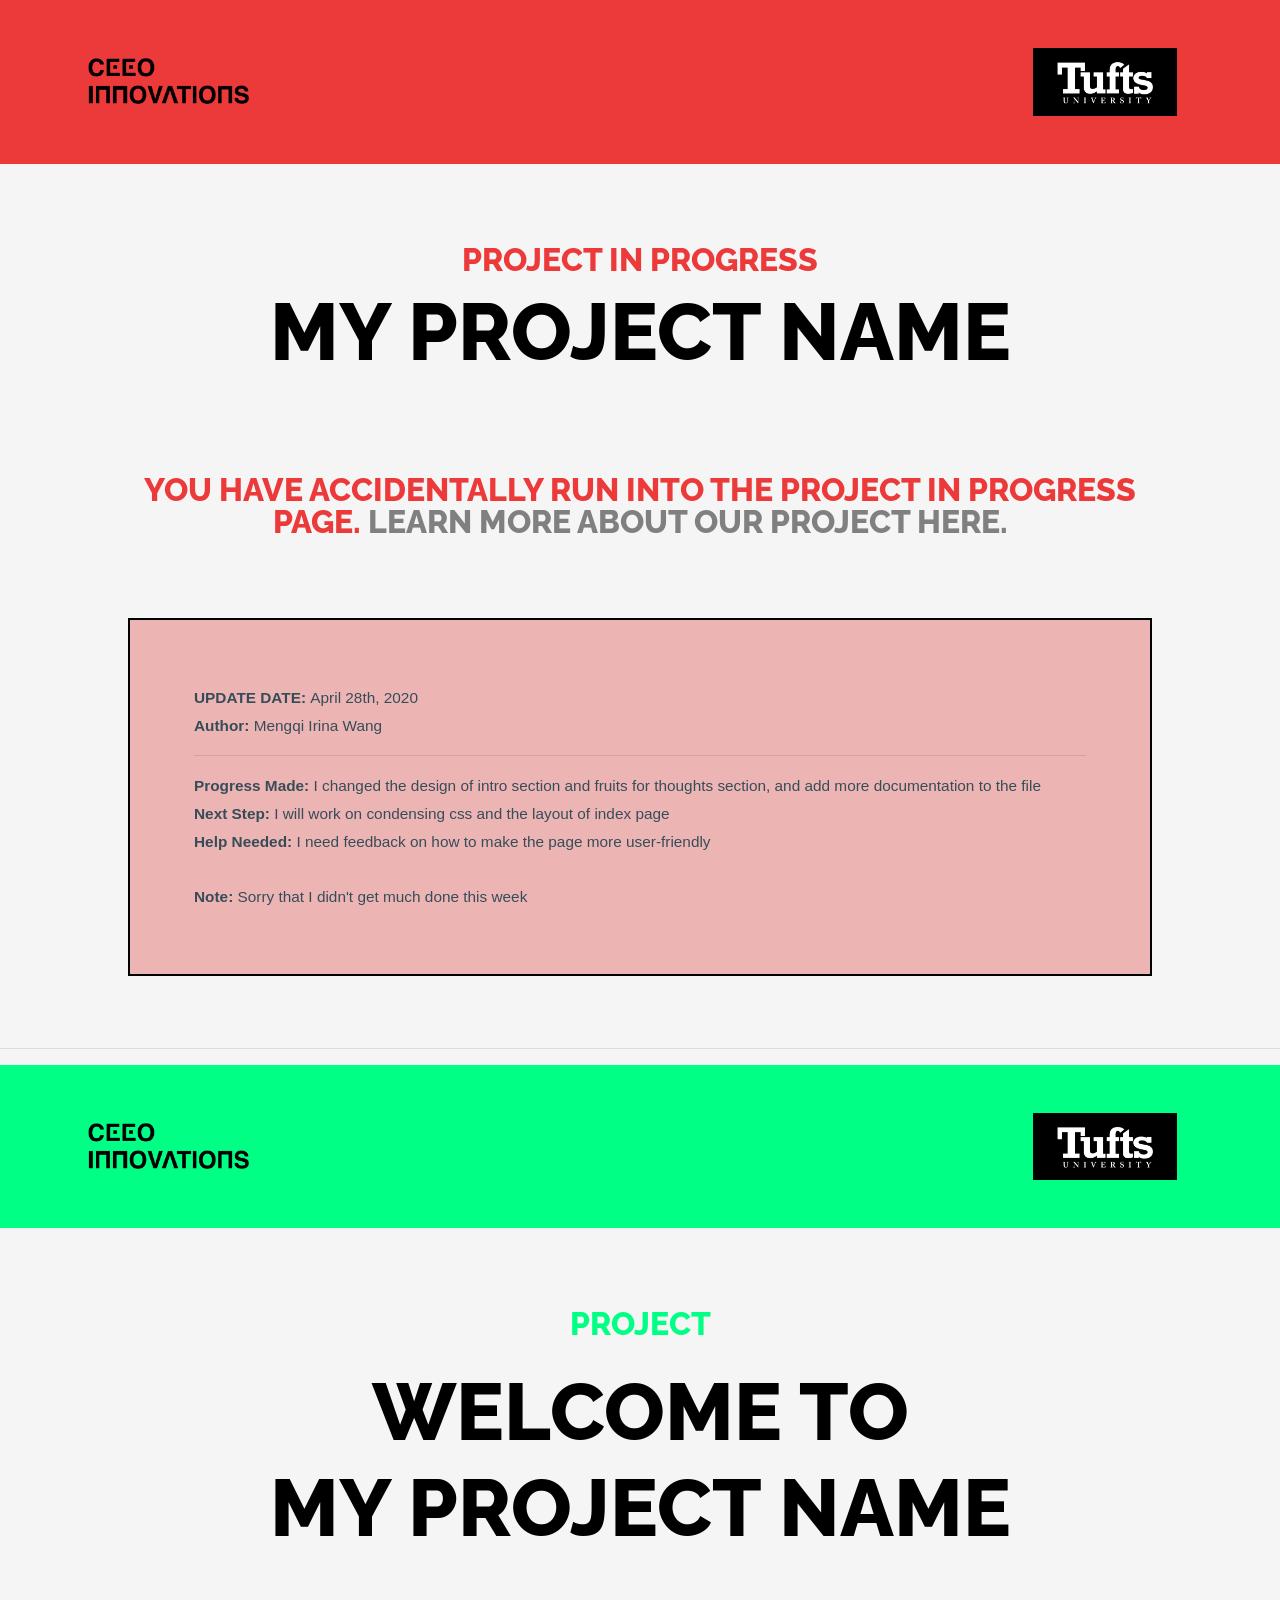
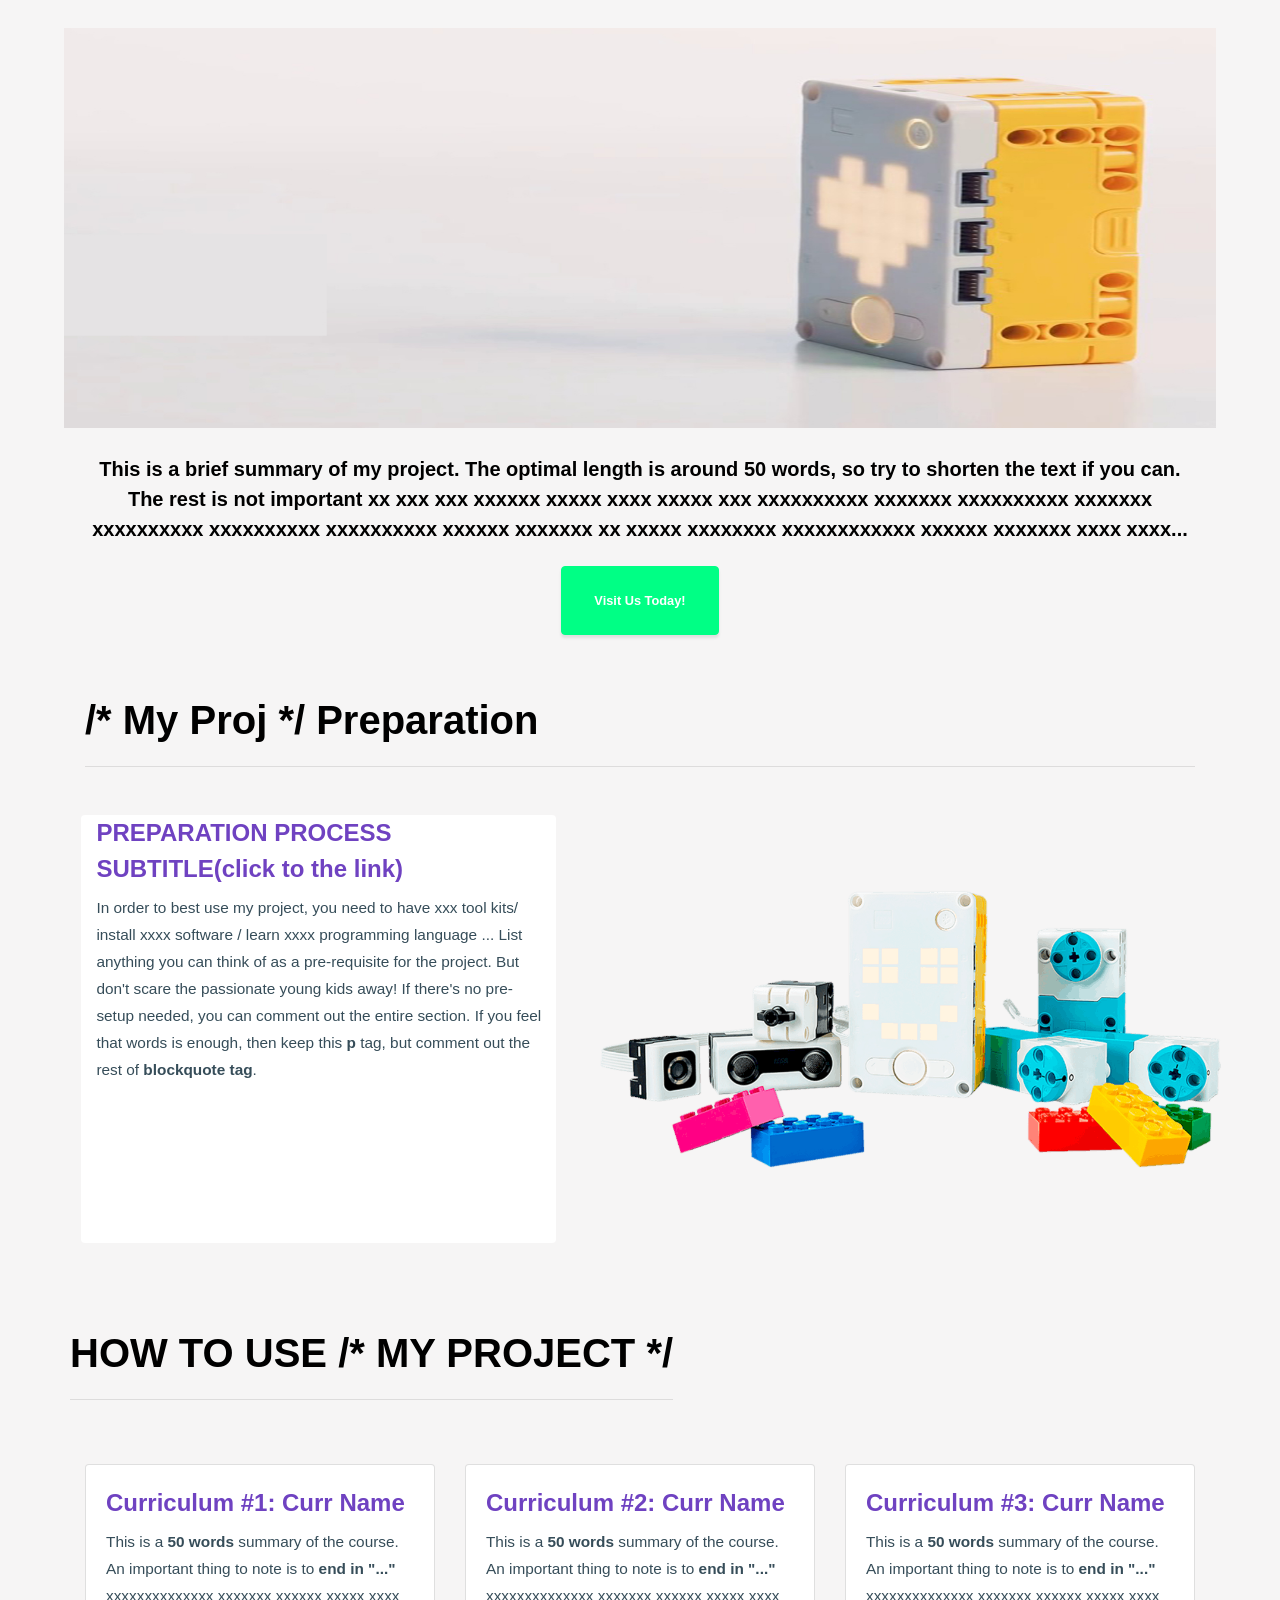
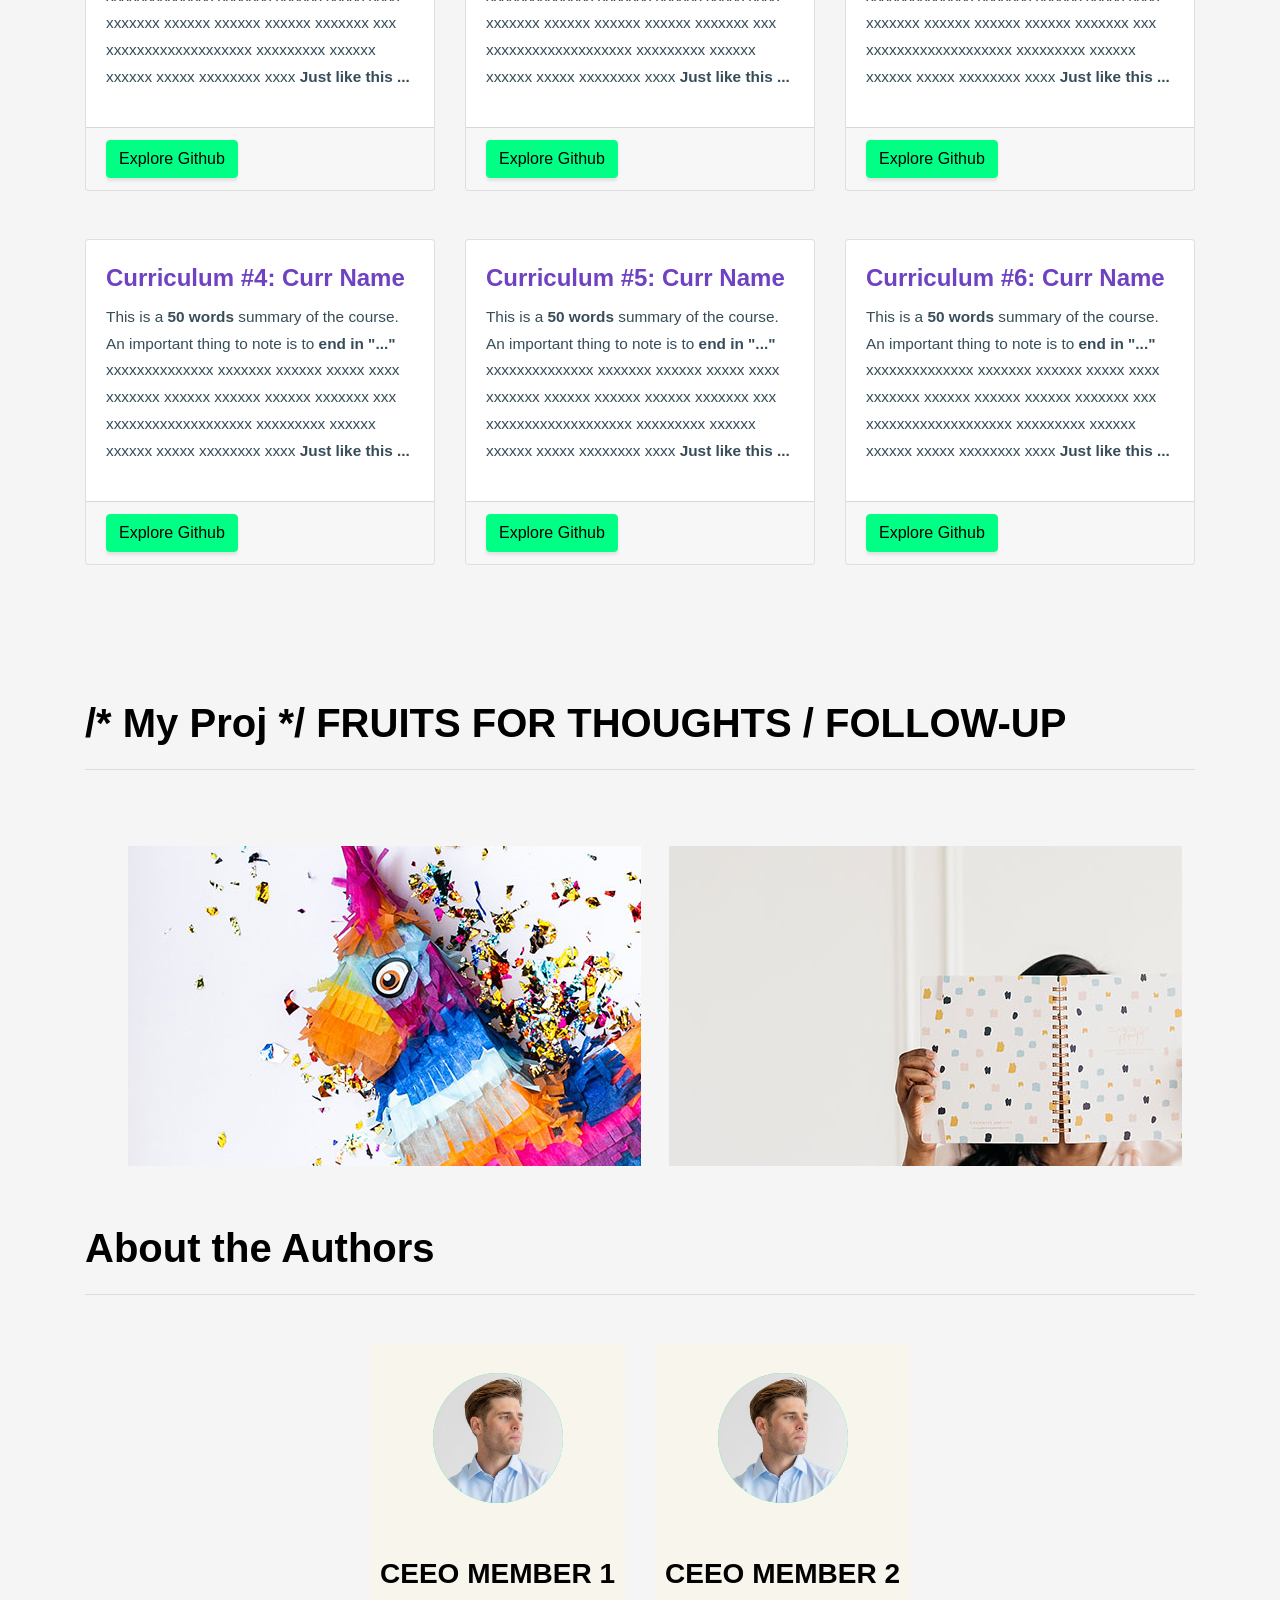
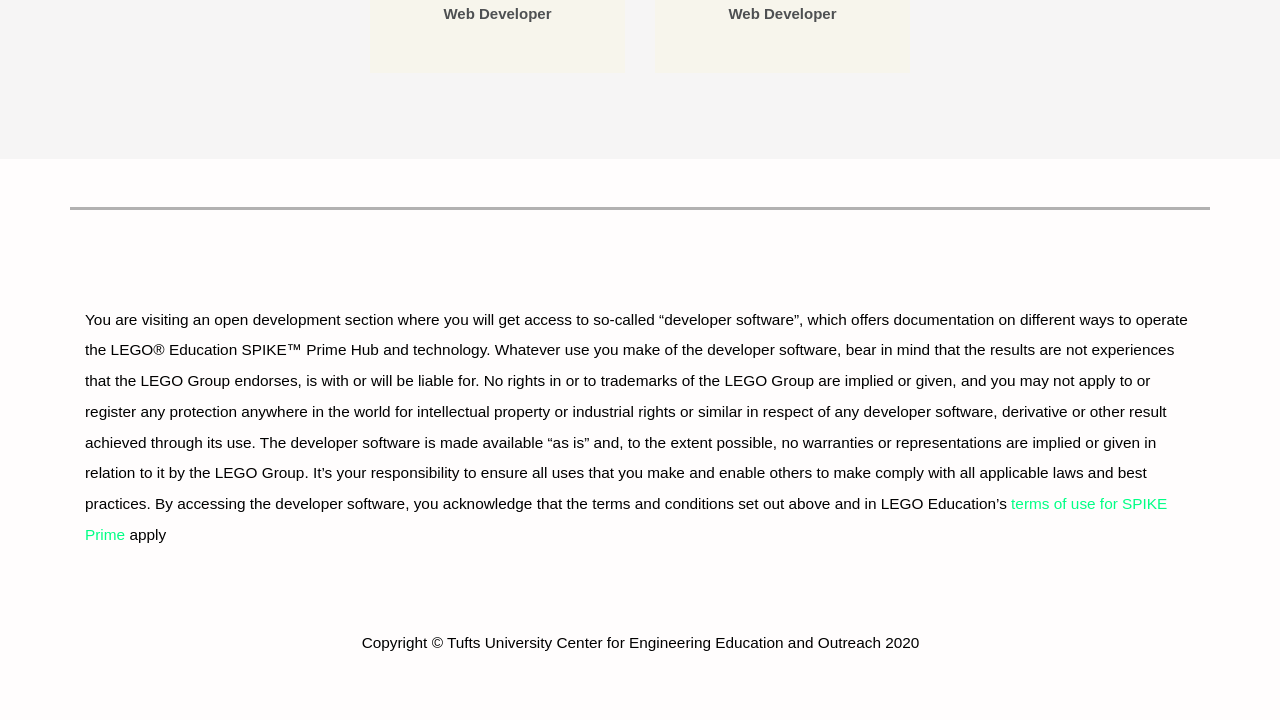
==== index.html @ 7dc881aa "Rename TEMPLATE.html to index.html" ====
<!-- CEEO Innovation Project Template 
	// Author : Mengqi Irina Wang
	// Date: Created on April 22, 2022 
			 Modified on April 28, 2022
	-------------------------------------------------------------------------

	# Documentation Style and Priority
		* - * - * is used for distinguishing btw sections for ONGOING PROJECT and FINISHED PROJECT
		========= is used for indicating major sections on the html page
		......... is the subsections in =======
	 	_________ is the subsection in ........
		--------- is used for simple comments

	# Outline of the document
		- ONGOING PROJECT ONLY
			- PROJECT IN PROGRESS
				- IN-PROGRESS PROJECT HEADER
				- IN-PROGRESS PROJECT
					- IN-PROGRESS PROJECT ALERT 
					- IN-PROGRESS PROJECT UPDATE BOX 

		- FINISHED PROJECT ONLY
			- COMPLETE PROJECT 
				- COMPLETE PROJECT HEADER
				- COMPLETE PROJECT TITLE

		- FOR BOTH: CHOOSE SECTIONS YOU NEED 
			- PROJECT INTRO(Recommended)
			- PROJECT PREPARATION 
			- PROJECT GALLERY (Recommended)
				- GALLERY TITLE  
				- PROJECTS
			- PROJECT FOLLOW-UP 
				- FOLLOW UP TITLE
				- RELATED ARTICLES
			- PROJECT AUTHOR (Recommended)
			
		- MUST INCLUDE:
			- PROJECT DISCLAIMER
			- PROJECT CEEO FOOTER 

	# How to use :
		- Start at the <body> section
		- Choose sections
			- What's the status of your project? 
				- If you are documenting an EXISTING project, comment out code for "ONGOING PROJECT"
				- If you are working on an ongoing project, comment out code for "FINISHED PROJECT ONLY"
			- Pick sections under "FOR BOTH: CHOOSE SECTIONS YOU NEED "
		- Modifying code
			- Check the "Modification Summary" underneath == == to get a better sense of areas need to be changed in the section
			- Search keyword "Change" for places need to be changed and how to change them 
				- locate the areas by looking at the BOLD TEXT in \\\ xxx /// or search for subsequent "HERE" 
		- open up html file on chrome or safari to check the effect

	# For the sake of uniformity across different pages, please do not make big changes to certain areas on your own. You can certainly highlight
	 textas needed. But please let Mengqi Irina Wang know if you want to make big changes to one area. 

	# If you have any questions, Contact Mengqi Irina Wang at 
			mengqi.wang@tufts.edu or Mengqi Irina Wang on Slack.
		Any feedback is helpful as well!! Thank you!

-->			

<!DOCTYPE html>
<html lang="en">

<head>

  <meta charset="utf-8">
  <meta name="viewport" content="width=device-width, initial-scale=1, shrink-to-fit=no">
  <meta name="description" content="">
  <meta name="author" content="">

  <title>CEEO INNOVATIONS project template</title>
  
<!--------------------- EXTERNAL SOURCES ----------------------->
  <!-- Bootstrap core CSS -->
  <link href="web/css/bootstrap.min.css" rel="stylesheet">

  <!-- Custom fonts for this template -->
  <link href="https://fonts.googleapis.com/css?family=Raleway:100,100i,200,200i,300,300i,400,400i,500,500i,600,600i,700,700i,800,800i,900,900i" rel="stylesheet">
  <link href="https://fonts.googleapis.com/css?family=Lora:400,400i,700,700i" rel="stylesheet">

  <!-- Custom styles for this template -->
  <link href="web/css/business-casual.min.css" rel="stylesheet">
  <link href="web/css/business-frontpage.css" rel="stylesheet">
	<script src="web/js/jquery.slim.min.js"></script>
	<script src = "web/js/bootstrap.min.js"></script>

  <!-- Custom styles for this template -->
	<link rel="stylesheet" href="web/css/style1.css">

   <!-- Theme Style -->
  <link rel="stylesheet" href="web/css/style.css"> 


<style>
.col-center-block {
    float: none;
    display: block;
    margin-left: auto;
    margin-right: auto;
}
.col-md-700{-ms-flex:0 0 56.333333%;flex:0 0 56.333333%;max-width:56.333333%}

header2{
	display:block;
	padding:.5rem 1.5rem;
	margin-bottom:0;
	font-size:.875rem;
	color:#6c757d;
	white-space:nowrap}

</style>

</head>

<body style="background-color:rgba(246,245,245,1);padding-top: 0px">	


<!--                     *** - * - * - * - * - * - ***                         -->
<!-- ** - * - * - * - *  *** ONGOING PROJECT ONLY  *** - * - *  - * - * - * - ** -->
<!--                     *** - * - * - * - * - * - ***                         -->


<!--================================  PROJECT IN PROGRESS  ======================================-->
		<!-- == This section is for ongoing projects only == -->
<!-- == This section consists of IN-PROGRESS PROJECT HEADER and IN-PROGRESS PROJECT sections == -->

		<!-- 
			Modification Summary :  																
			__________________________________________________________________________________
			IN-PROGRESS PROJECT HEADER:
				No need to change

			IN-PROGRESS PROJECT: 
				IN-PROGRESS PROJECT ALERT: 

					1. Change the title "YOUR PROJECT NAME" to your project's name	
					2. Change "YOUR PROJECT LINK" to the external site you want to direct the 
						user to if there is one(eg. instructable, youtube, github repo and etc),
						when this website is still in process
					3. Optional: Change "YOUR PROMPT TO THE USER" to the text to prompt user about the
						link of external site in 2 before they click it 
			
				IN-PROGRESS PROJECT UPDATE BOX:

					4. Change "UPDATE DATE" to today's date
					5. Change "AUTHOR'S NAME" to your name
					6. Change "SUM YOUR PROGRESS" section to your latest progress
					7. Change "YOUR NEXT STEP" to your plan before next update
					8. Change "ASK FOR HELP" section to your need for helps
					9. Change "NOTE" section to anything else you want to note

			Optional Changes :
			___________________________________________________________________________________

				If there's anything else you want to add to the update section, feel free
				to copy the code <span id="SECTION_ID"><b>SECTION NAME</b> SECTION TEXT </span><br> 
				to any place in the IN-PROGRESS PROJECT UPDATE BOX, and change SECTION_ID,
				SECTION NAME, and SECTION TEXT correspondingly.
			
			========================================================================-->

	
<!-- .................... IN-PROGRESS PROJECT HEADER  ....................  -->
			<!-- ..RED CEEO header for the ongoing projects only.. -->
<div id="PROJECT CEEO HEADER">
	<header1 class="py-5 mb-4" style="background-color:rgba(235, 32, 32, 0.884);margin:0;border:0;padding:0">
	  <div class="container">
		  <div class="row">
			  <div class="col-lg-12">	
	
		  <a href="index.html" target="_blank">
			  <img class="img-fluid" style="width: 15%;max-width: 200px; margin-right: 70%" src="web/img/Logo_Black.png" alt="">
		  </a>
		  <a href="https://ceeo.tufts.edu" target="_blank">
				<img class="img-fluid" style="width: 13%;max-width: 200px " src="web/img/Tufts_University.png" alt="">
		  </a>
			</div>
		  </div>
	  </div>
	</header1>
	</div>

<!-- ................................... IN-PROGRESS PROJECT ...................................... -->
	<!-- ..This section consists of IN-PROGRESS PROJECT ALERT and IN-PROGRESS PROJECT UPDATE BOX.. -->		
<div id="PROJECT IN PROGRESS">

	<!-- _____________________ IN-PROGRESS PROJECT ALERT __________________________ -->
		<!-- Document PROJECT name, alert user of the ongoing page, 
									and direct the user to the right page -->
	<div id="project_alert"	>
		<h1 class="site-heading text-center text-black d-none d-lg-block">
			<span class="site-heading-upper mb-3" style="color:rgba(235, 32, 32, 0.884);">Project IN PROGRESS</span>
			
																			<!-- \\\ YOUR PROJECT NAME HERE /// --> 
			<span class="site-heading-upper" style="text-transform: none; font-size:200%">MY PROJECT NAME</span>
		</h1>

		<h1 class="site-heading text-center text-black d-none d-lg-block">
			<span class="site-heading-upper mb-3" style="margin:8%;color:rgba(235, 32, 32, 0.884);">You have accidentally run into the project in progress page. 
		
			<!-- \\\ YOUR PROJECT LINK HERE /// -->
			<a href="http://google.com" style="color:grey;">
				<!-- \\\ OPT: YOUR PROMPT TO THE USER HERE /// -->
				Learn more about our project here. 
				</a></span>
		</h1>
	</div>	

	<!-- _____________________ IN-PROGRESS PROJECT UPDATE BOX __________________________ -->
		<!-- This section gives a summary of all the updates since last modification -->
	<div id="project_update" style="display: block; border:2px solid black; 
		margin-left:10%; margin-right:10%; padding: 5%; 
							background-color: rgba(236, 172, 172, 0.884);">
											<!-- \\\ UPDATE DATE HERE /// -->
		<span id="update_date"><b>UPDATE DATE: </b>April 28th, 2020</span> <br>
												<!-- \\\ AUTHOR'S NAME HERE /// -->
		<span id="update_author_name"><b>Author: </b>Mengqi Irina Wang</span> <br>
		<hr>
															<!-- \\\ SUM YOUR PROGRESS HERE /// -->
		<span id="update_progress_made"><b>Progress Made: </b> I changed the design of intro section and fruits for thoughts section, and add more documentation to the file</span> <br>
														<!-- \\\ SUM YOUR NEXT STEP HERE /// -->
		<span id="update_next_step"><b>Next Step: </b>I will work on condensing css and the layout of index page</span> <br>
															<!-- \\\ ASK FOR HELP HERE /// -->
		<span id="update_help_needed"><b>Help Needed: </b>I need feedback on how to make the page more user-friendly</span> <br>
		<br>												<!-- \\\ NOTE HERE /// -->
		<span id="update_note"><b>Note: </b> Sorry that I didn't get much done this week</span><br>
	</div>

	<br><br> <hr>
</div>



<!--                      *** - * - * - * - * - * - ***                         -->
<!-- ** - * - * - * - * - *** FINISHED PROJECT ONLY *** - * - *  - * - * - * - ** -->
<!--                      *** - * - * - * - * - * - ***                         -->


<!--=========================  COMPLETE PROJECT  ============================-->
<!-- 
	Modification Summary : 
	__________________________________________________________________________
	COMPLETE PROJECT HEADER:
		No need to change
	
	COMPLETE PROJECT TITLE 
		1. Change the title "YOUR PROJECT NAME" to your project's name

	========================================================================-->
		
				
<!-- ............................ COMPLETE PROJECT HEADER  ..............................  -->
<!-- .. This header is for finished projects only. Don't modify anything. ...-->
<div id="PROJECT CEEO HEADER">
	<header1 class="py-5 mb-4" style="background-color:#00FF85;margin:0;border:0;padding:0">
	  <div class="container">
		  <div class="row">
			  <div class="col-lg-12">	
	
		  <a href="index.html" target="_blank">
			  <img class="img-fluid" style="width: 15%;max-width: 200px; margin-right: 70%" src="web/img/Logo_Black.png" alt="">
		  </a>
		  <a href="https://ceeo.tufts.edu" target="_blank">
				<img class="img-fluid" style="width: 13%;max-width: 200px " src="web/img/Tufts_University.png" alt="">
		  </a>
			</div>
		  </div>
	  </div>
	</header1>
	</div>

<!-- .................... COMPLETE PROJECT TITLE ........................  -->
		<!--....... This section is for finished projects only...... -->
<div id="FINISHED PROJECT TITLE ">
  <h1 class="site-heading text-center text-black d-none d-lg-block">
    <span class="site-heading-upper mb-3" style="color:#00FF85">Project</span>
	<span class="site-heading-upper" style="text-transform: none; font-size:200%;line-height:140%">WELCOME TO</span>
																	<!-- \\\ YOUR PROJECT NAME HERE /// --> 
	<span class="site-heading-upper" style="text-transform: none; font-size:200%">MY PROJECT NAME</span>
  </h1>
</div>


<!--                     *** - * - * - * - * - * - * - * - *  - ***                         -->
<!-- ** - * - * - * - *  *** FOR BOTH: CHOOSE SECTIONS YOU NEED *** - * - *  - * - * - * - ** -->
<!--          			 *** - * - * - * - * - * - * - * - *  - ***                          -->


<!--=========================== PROJECT INTRO ==============================-->
		<!-- ===== This section briefly introduces the project ======--> 
<!-- 
	Modification Summary : 
	__________________________________________________________________________
	PROJECT INTRO:
		1. Change the image "YOUR PROJ IMAGE" by changing the path after src=
			- remember to upload img to correct folder first
		2. Change "YOUR INTRO TXT" to a brief intro of your project
			- 50 words is the optimal length
			- Do not need to format it, just keep the text within <p class="mb-3"> 
			</p> tags
		3. Change the href of "YOUR PROJ LNK" to the link on other platform
			- If you don't have a main page on the hosts, just comment this code out
			(from <div class="intro-button mx-auto"> to Visit Us Today!</a></div>)


	Optional Changes :
	__________________________________________________________________________
		1. Optional: You can customized the text on the BUTTON
			- recommended text: Visit Us Today!
	========================================================================-->

	<div id="PROJECT INTRO">
		<div class="intro_img" style="display:block; margin-left:5%; margin-right: 5%; margin-bottom: 2%;" >
			
										<!-- \\\ YOUR PROJ IMAGE HERE /// -->
			<img style="height: 400px; width:100%" src="web/img/intro4.jpg" alt="">
		</div>

		<div class="intro_text" style="display: block; margin-left:7%; margin-right: 7%; text-align: center;">
											<!-- \\\ YOUR INTRO TXT HERE /// -->
					<h5 style="margin-bottom: 2%;" class="intro_text" >	This is a brief summary of my project. 
										The optimal length is around <b>50 words</b>, 
										so try to shorten the text if you can. 
										  The rest is not important xx xxx xxx xxxxxx xxxxx
										  xxxx xxxxx xxx xxxxxxxxxx xxxxxxx xxxxxxxxxx xxxxxxx
										  xxxxxxxxxx xxxxxxxxxx xxxxxxxxxx xxxxxx xxxxxxx xx
										  xxxxx xxxxxxxx xxxxxxxxxxxx xxxxxx xxxxxxx xxxx xxxx...
					</h5>
					  
				<div class="intro-button mx-auto">			  
												<!-- \\\ YOUR PROJ LNK HERE /// -->
					<a class="btn btn-primary btn-xl" href="http://google.com" target="_blank">
						<!-- \\\ OPT: YOUR CUSTOMIZED BUTTON HERE /// -->
						Visit Us Today!
					</a>
				</div>
				<br><br>
		</div>
	</div>


		

<!--========================================= PROJECT PREPARATION ======================================-->
		<!-- ====== This section introduces the preparation need for the project ========= --> 
<!-- 
	Modification Summary : 
	__________________________________________________________________________
	PROJECT PREPARATION:
		1. Change "YOUR PROJ NAME", the /* My Proj */ section in title, to your project's name
		2. Change "YOUR PROJ PREPARATION LINK" to the pre-setup page
		3. Change "YOUR PROJ" in "YOUR PROJ PREPARATION PROCESS SUBTITLE"
		4. Change "YOUR PROJ PREPARATION PROCESS SPEC HERE" to a run down of all 
			preparations needed
				- preparation can range from having specific tool kits to 
					installing certain programs
		5. Change the source of "YOUR TOOL KIT iMG HERE " to the img best related 
		to preparation needed

	Optional Changes :
	__________________________________________________________________________
 
		1. Optional: No need to use blockquote embedly if no links need to be share

	========================================================================-->
<div id="PROJECT PREPARATION">
    <div class="container" style="margin-top: 7rem；">

     												<!-- \\\ YOUR PROJ NAME HERE /// -->
	  <h1 class="mb-5" style= "color:rgba(0,0,0,1.00)">/* My Proj */ Preparation<hr></h1>
	  
      <div class="row">
        <div class="col-md-5 bg-faded rounded" style="margin-left: 1%; background-color:white; border:0" >
			
			<blockquote class="embedly-card">
				<h4>			<!--  \\\ YOUR PROJ PREPARATION LINK HERE /// --> 
					<a href="https://www.instructables.com/id/MicroPython-on-SPIKE-Prime/">
				<!--\\\ YOUR PROJ PREPARATION PROCESS SUBTITLE HERE /// -->
						PREPARATION PROCESS SUBTITLE(click to the link)
					</a>
				</h4> 
									
				<p>  <!-- \\\ YOUR PROJ PREPARATION PROCESS SPEC HERE /// -->
					In order to best use my project, you need to have xxx tool 
					kits/ install xxxx software / learn xxxx programming 
					language ... List anything you can think of as a pre-requisite 
					for the project. But don't scare the passionate young kids away!
					If there's no pre-setup needed, you can comment out the 
					entire section. If you feel that words is enough, then keep 
					this <b>p</b> tag, but comment out the rest of <b>blockquote tag</b>.
					</p>
				
				</blockquote>
			<script async src="//cdn.embedly.com/widgets/platform.js" charset="UTF-8"></script>
	
		</div>
		
        <div class="col-md-700" >
																		<!-- \\\ YOUR TOOL KIT iMG HERE /// -->
			<img class="img-fluid rounded mb-3 mb-md-0" style="margin-left: 5% " src="web/img/spike_1.png">
        </div>
      </div>
	</div>
</div>


<!--===================================== PROJECT GALLERY ============================================-->
	<!-- ============ This section displays the instructions in a gallery view ============== --> 
		<!-- === This section consists of the GALLERY TITLE and PROJECTS two parts === --> 
		<!-- 
			Modification Summary : 
			__________________________________________________________________________
			GALLERY TITLE:
				1. Change "MY PROJ" in subtitle the "HOW TO USE" part to your proj name

			PROJECTS:
				2. Change contents in "PROJ CARD" 
					---- Card are small modules of your proj in froms of curriculum, 
						instructions, and etc. 
					---- Add more if you need 
						a) CARD LINK
						b) CARD NAME : in forms of "#1: xxx"
						c) CARD SUM : ~50 words; end in "..."
						d) GITHUB REPO LINK

			Optional Changes :
			__________________________________________________________________________
				1. Optional: You can change the number of instructions displayed
					- copy the code for project 1 to "Add more authors between the dot lines if needed" section to create a new author
					- All instructions will be left-aligned
					- The maximum number of authors that will appear in the same role is 3

				2. Optional: You can choose your preferred platform in "OPT: YOUR PREFORMED 
					PLATFORM"
						- remember to change "GITHUB REPO LINK" correspondingly
						- remember to be consistant among all instructions

			========================================================================-->

<div id="PROJECT GALLERY">
	<!-- ...........................  GALLERY TITLE  ..............................-->
		<div class="container" style="margin-top:5rem; margin-bottom:5rem;" >	
				<div class="row">
			<div class="mb-5" style="border-style:none">
													<!-- \\\ YOUR PROJ NAME HERE /// -->
				<h1 style= "color:rgba(0,0,0,1.00)">HOW TO USE /* MY PROJECT */</h1>
				<hr>
			</div>
		</div>
	
	<!-- ........................... PROJECTS  .............................. -->
	<!-- ____________________________FIRST ROW ____________________________ --> 
	<div class="row">

		<!--  _____________________________________________________________ 
			 |	PROJECT 1 -- 											   |
			 |		   		  project 1 in first row    				   |
			 | ____________________________________________________________| -->

		<div class="col-md-4 mb-5">
			<div class="card h-100 ">
				<div class = "card-body">
					
					<blockquote class="embedly-card">				
						<h4>         <!-- \\\ YOUR CARD 1 LNK HERE /// -->
							<a href="http://instructables.com/id/Backpack-1-OpenMV-Camera/">
								<!-- \\\ YOUR CARD 1 NAME HERE /// -->
								Curriculum #1: Curr Name
							</a>
						</h4>
							<!-- \\\ YOUR CARD 1 SUM HERE /// -->
							<p> This is a <b>50 words</b> summary of 
								the course. An important thing to note is to 
								<b>end in "..."</b>
								xxxxxxxxxxxxxx xxxxxxx xxxxxx xxxxx xxxx
								xxxxxxx xxxxxx xxxxxx xxxxxx xxxxxxx xxx 
								xxxxxxxxxxxxxxxxxxx xxxxxxxxx xxxxxx 
								xxxxxx xxxxx xxxxxxxx xxxx <b>Just like this ...</b></p>
						</blockquote>

						<script async src="//cdn.embedly.com/widgets/platform.js" charset="UTF-8"></script>
					</div>
			  <div class="card-footer">
							<!-- \\\ YOUR CARD 1 GITHUB REPO HERE /// -->
					<a href="https://github.com/ceeoinnovations/
							SPIKEPrimeBackpacks/tree/master/examples" 
							target="_blank" class="btn btn-primary"style="color:black">
				<!-- \\\ OPT: YOUR PREFORMED PLATFORM HERE /// -->	
							Explore Github
					</a>
			  </div>
			</div>
		  </div>

		<!--  _____________________________________________________________ 
			 |	PROJECT 2 -- 											   |
			 |		   		  project 2 in first row    				   |
			 | ____________________________________________________________| -->

		<div class="col-md-4 mb-5">
			<div class="card h-100 ">
				<div class = "card-body">
					
					<blockquote class="embedly-card">				
						<h4>         <!-- \\\ YOUR CARD 2 LNK HERE /// -->
							<a href="http://instructables.com/id/Backpack-1-OpenMV-Camera/">
								<!-- \\\ YOUR CARD 2 NAME HERE /// -->
								Curriculum #2: Curr Name
							</a>
						</h4>
							<!-- \\\ YOUR CARD 1 SUM HERE /// -->
							<p> This is a <b>50 words</b> summary of 
								the course. An important thing to note is to 
								<b>end in "..."</b>
								xxxxxxxxxxxxxx xxxxxxx xxxxxx xxxxx xxxx
								xxxxxxx xxxxxx xxxxxx xxxxxx xxxxxxx xxx 
								xxxxxxxxxxxxxxxxxxx xxxxxxxxx xxxxxx 
								xxxxxx xxxxx xxxxxxxx xxxx <b>Just like this ...</b></p>
						</blockquote>

						<script async src="//cdn.embedly.com/widgets/platform.js" charset="UTF-8"></script>
					</div>
			  <div class="card-footer">
							<!-- \\\ YOUR CARD 2 GITHUB REPO HERE /// -->
					<a href="https://github.com/ceeoinnovations/
							SPIKEPrimeBackpacks/tree/master/examples" 
							target="_blank" class="btn btn-primary"style="color:black">
				<!-- \\\ OPT: YOUR PREFORMED PLATFORM HERE /// -->	
							Explore Github
					</a>
			  </div>
			</div>
		  </div>
		
		<!--  _____________________________________________________________ 
			 |	PROJECT 3 -- 											   |
			 |		   		  project 3 in first row    				   |
			 | ____________________________________________________________| -->

		<div class="col-md-4 mb-5">
			<div class="card h-100 ">
				<div class = "card-body">
					
					<blockquote class="embedly-card">				
						<h4>         <!-- \\\ YOUR CARD 3 LNK HERE /// -->
							<a href="http://instructables.com/id/Backpack-1-OpenMV-Camera/">
								<!-- \\\ YOUR CARD 3 NAME HERE /// -->
								Curriculum #3: Curr Name
							</a>
						</h4>
							<!-- \\\ YOUR CARD 1 SUM HERE /// -->
							<p> This is a <b>50 words</b> summary of 
								the course. An important thing to note is to 
								<b>end in "..."</b>
								xxxxxxxxxxxxxx xxxxxxx xxxxxx xxxxx xxxx
								xxxxxxx xxxxxx xxxxxx xxxxxx xxxxxxx xxx 
								xxxxxxxxxxxxxxxxxxx xxxxxxxxx xxxxxx 
								xxxxxx xxxxx xxxxxxxx xxxx <b>Just like this ...</b></p>
						</blockquote>

						<script async src="//cdn.embedly.com/widgets/platform.js" charset="UTF-8"></script>
					</div>
			  <div class="card-footer">
							<!-- \\\ YOUR CARD 3 GITHUB REPO HERE /// -->
					<a href="https://github.com/ceeoinnovations/
							SPIKEPrimeBackpacks/tree/master/examples" 
							target="_blank" class="btn btn-primary"style="color:black">
				<!-- \\\ OPT: YOUR PREFORMED PLATFORM HERE /// -->	
							Explore Github
					</a>
			  </div>
			</div>
		  </div>
	</div>
	

	<!-- ____________________________SECOND ROW ____________________________ --> 
	<div class="row">

		<!--  _____________________________________________________________ 
			 |	PROJECT 4 -- 											   |
			 |		   		  project 1 in second row    				   |
			 | ____________________________________________________________| -->
		<div class="col-md-4 mb-5">
			<div class="card h-100 ">
				<div class = "card-body">
					
					<blockquote class="embedly-card">				
						<h4>         <!-- \\\ YOUR CARD 4 LNK HERE /// -->
							<a href="http://instructables.com/id/Backpack-1-OpenMV-Camera/">
								<!-- \\\ YOUR CARD 4 NAME HERE /// -->
								Curriculum #4: Curr Name
							</a>
						</h4>
							<!-- \\\ YOUR CARD 4 SUM HERE /// -->
							<p> This is a <b>50 words</b> summary of 
								the course. An important thing to note is to 
								<b>end in "..."</b>
								xxxxxxxxxxxxxx xxxxxxx xxxxxx xxxxx xxxx
								xxxxxxx xxxxxx xxxxxx xxxxxx xxxxxxx xxx 
								xxxxxxxxxxxxxxxxxxx xxxxxxxxx xxxxxx 
								xxxxxx xxxxx xxxxxxxx xxxx <b>Just like this ...</b></p>
						</blockquote>

						<script async src="//cdn.embedly.com/widgets/platform.js" charset="UTF-8"></script>
					</div>
			  <div class="card-footer">
							<!-- \\\ YOUR CARD 4 GITHUB REPO HERE /// -->
					<a href="https://github.com/ceeoinnovations/
							SPIKEPrimeBackpacks/tree/master/examples" 
							target="_blank" class="btn btn-primary"style="color:black">
				<!-- \\\ OPT: YOUR PREFORMED PLATFORM HERE /// -->	
							Explore Github
					</a>
			  </div>
			</div>
		  </div>

		<!--  _____________________________________________________________ 
			 |	PROJECT 5 -- 											   |
			 |		   		  project 2 in second row    				   |
			 | ____________________________________________________________| -->
		<div class="col-md-4 mb-5">
			<div class="card h-100 ">
				<div class = "card-body">
					
					<blockquote class="embedly-card">				
						<h4>         <!-- \\\ YOUR CARD 5 LNK HERE /// -->
							<a href="http://instructables.com/id/Backpack-1-OpenMV-Camera/">
								<!-- \\\ YOUR CARD 5 NAME HERE /// -->
								Curriculum #5: Curr Name
							</a>
						</h4>
							<!-- \\\ YOUR CARD 5 SUM HERE /// -->
							<p> This is a <b>50 words</b> summary of 
								the course. An important thing to note is to 
								<b>end in "..."</b>
								xxxxxxxxxxxxxx xxxxxxx xxxxxx xxxxx xxxx
								xxxxxxx xxxxxx xxxxxx xxxxxx xxxxxxx xxx 
								xxxxxxxxxxxxxxxxxxx xxxxxxxxx xxxxxx 
								xxxxxx xxxxx xxxxxxxx xxxx <b>Just like this ...</b></p>
						</blockquote>

						<script async src="//cdn.embedly.com/widgets/platform.js" charset="UTF-8"></script>
					</div>
			  <div class="card-footer">
							<!-- \\\ YOUR CARD 5 GITHUB REPO HERE /// -->
					<a href="https://github.com/ceeoinnovations/
							SPIKEPrimeBackpacks/tree/master/examples" 
							target="_blank" class="btn btn-primary"style="color:black">
				<!-- \\\ OPT: YOUR PREFORMED PLATFORM HERE /// -->	
							Explore Github
					</a>
			  </div>
			</div>
		  </div>
		
		<!--  _____________________________________________________________ 
			 |	PROJECT 6 -- 											   |
			 |		   		  project 3 in second row    				   |
			 | ____________________________________________________________| -->
		<div class="col-md-4 mb-5">
			<div class="card h-100 ">
				<div class = "card-body">
					
					<blockquote class="embedly-card">				
						<h4>         <!-- \\\ YOUR CARD 6 LNK HERE /// -->
							<a href="http://instructables.com/id/Backpack-1-OpenMV-Camera/">
								<!-- \\\ YOUR CARD 6 NAME HERE /// -->
								Curriculum #6: Curr Name
							</a>
						</h4>
							<!-- \\\ YOUR CARD 6 SUM HERE /// -->
							<p> This is a <b>50 words</b> summary of 
								the course. An important thing to note is to 
								<b>end in "..."</b>
								xxxxxxxxxxxxxx xxxxxxx xxxxxx xxxxx xxxx
								xxxxxxx xxxxxx xxxxxx xxxxxx xxxxxxx xxx 
								xxxxxxxxxxxxxxxxxxx xxxxxxxxx xxxxxx 
								xxxxxx xxxxx xxxxxxxx xxxx <b>Just like this ...</b></p>
						</blockquote>

						<script async src="//cdn.embedly.com/widgets/platform.js" charset="UTF-8"></script>
					</div>
			  <div class="card-footer">
							<!-- \\\ YOUR CARD 6 GITHUB REPO HERE /// -->
					<a href="https://github.com/ceeoinnovations/
							SPIKEPrimeBackpacks/tree/master/examples" 
							target="_blank" class="btn btn-primary"style="color:black">
				<!-- \\\ OPT: YOUR PREFORMED PLATFORM HERE /// -->	
							Explore Github
					</a>
			  </div>
			</div>
		  </div>

		  <!--  ____________________________________________________________
			 |	PROJECT n -- 											   |
			 |		   		  Add more if you need   				       |
			 | ____________________________________________________________| -->



			 <!-- __________________________________________________________ -->

	</div>
</div>
</div>
	

<!--====================================== PROJECT FOLLOW-UP ===================================-->
	  <!-- ====== This section introduces some follow up pages need for the project ========= --> 
		  <!-- ====== This section consists Follow up title and Related articles ========= --> 
		  
		<!-- 
			Modification Summary : 
			__________________________________________________________________________
			PROJECT FOLLOW-UP:
				1. Change "YOUR PROJ NAME", the /* My Proj */ section in title, to your project's name
			
			RELATED PROJECTS:
				2. Change "EXTERNAL PROJ IMAGE" to other project's image 
					- remember to upload img to correct folder first
				3. Change "EXTERNAL LNK" to the project you want to link to 
				4. Change "EXTERNAL PROJECT TITLE" to the external source's title
				5. Change "EXTERNAL PROJECT EXPLANATION" to a brief summary of the link

			Optional Changes :
			__________________________________________________________________________
		
				1. Optional: You can change the number of related projects
					- copy ALL code under "Related articles" and "Add more related links if needed" to 
						"Add more related links if needed" section
					- external articles appear in pairs

			========================================================================-->


<link rel = "stylesheet" type = "text/css" href = "web/css/follow_up.css" />
	<div id="PROJECT FOLLOW-UP">
		<!-- ....................  FOLLOW UP TITLE ......................... -->
		<div class="container">
														<!-- \\\ YOUR PROJ NAME HERE /// -->
		<h1 class="mb-5" style= "color:rgba(0,0,0,1.00)">/* My Proj */ FRUITS FOR THOUGHTS / FOLLOW-UP<hr></h1>


		<!-- ....................  RELATED ARTICLES  ......................... -->
			<!-- ___________________ Article 1 ________________________-->
		<div class="row">
			<div id="col1" class="col">
				<div class="img" style="margin-right:2.5%;margin-left:7.5%;">
					<!-- \\\ EXTERNAL PROJ IMAGE 1 HERE /// -->
					<img src = "images/about_2.jpg" alt = "left_img" >
						<!-- \\\ EXTERNAL LNK 1 HERE /// -->
						<a href="http://google.com" target="_blank">
							<div class="overlay">
									<!-- \\\ EXTERNAL PROJECT TITLE 1 HERE /// -->
								<div class="text">Related Article TITLE 1
					<!-- \\\ EXTERNAL PROJECT EXPLANATION 1 HERE /// -->
									<h5> HI </h5>
								</div>
							</div>
						</a>
				</div>
			</div>

				<!-- ___________________ Article 2 ________________________-->
			<div id="col2" class="col">
				<div class="img" style="margin-right:7.5%;margin-left:2.5%;">
					<!-- \\\ EXTERNAL PROJ IMAGE 2 HERE /// -->
					<img src = "images/work_1.jpg" alt = "right_img" >
					<!-- \\\ EXTERNAL LNK 2 HERE /// -->
					<a href="http://google.com" target="_blank">
						<div class="overlay">
								<!-- \\\ EXTERNAL PROJECT TITLE 2 HERE /// -->
							<div class="text">Related Article TITLE 2
			<!-- \\\ EXTERNAL PROJECT EXPLANATION 2 HERE /// -->
								<h5> HI </h5>
							</div>
						</div>
					</a>
				</div>
			</div>
		</div>
		
		<!-- ___________________Add more related links if needed ________________________-->

				<!--____________________________________________________-->
		</div>
	</div>
	

<!--===========================  PROJECT AUTHOR ============================-->
		<!-- =========This section introduces the authors =========== --> 
<!-- 
	Modification Summary : 
	__________________________________________________________________________
	PROJECT AUTHOR:
		1. Chaneg the "AUTHOR CONTACT LNK" to your linkedin, facebook, or 
			any page you want people to reach out to you
		2. Change the image "AUTHOR IMAGE" by changing the path after src=
			- remember to upload img to correct folder first
		3. Change the "AUTHOR NAME" to your name
		4. Change the "AUTHOR'S ROLE" to your role in the project or CEEO in 
			general

	Optional Changes :
	__________________________________________________________________________
		1. Optional: You can change the number of authors
			- copy the code between Author 1 and Author 2 to 
				"Add more authors between the dot lines if needed" section to create a new author
			- All authors will be centered
			- The maximum number of authors that will appear in the same role is 4

		2. Optional: You can add more explanation to the author's card
			- add <h4 class="title">MORE TEXT</h4> after <h4 class="title">Web Developer</h4>
			- change "MORE TEXT" to the explanations you want to add
			- Remember to add the same section to all authors to remain consistent
	========================================================================-->
<link rel = "stylesheet" type = "text/css" href = "web/css/author.css" />
<div id="PROJECT AUTHOR">
 
 <div class="container" style="display: block;" >
	 <h1 class="mb-5" style= "color:rgba(0,0,0,1.00)">About the Authors<hr></h1>
	 <div class="row" style="display: flex;align-items: center;justify-content: center;">

 <!-- ....................  Author 1  ......................... -->
	   <div class="col-12 col-sm-6 col-md-4 col-lg-3">
		 <div class="our-team">
		   <div class="picture">	
				 
					 <!-- \\\ AUTHOR CONTACT LNK 1 HERE /// -->
			 <a href="https://www.linkedin.com/in/mengqi-irina-wang-2290bb153/">
								 <!-- \\\ AUTHOR IMAGE 1 HERE /// -->
				 <img class="img-fluid" src="images/person_2.jpg">
			 </a>
		   </div>
		   <div class="team-content">
						   <!-- \\\ AUTHOR NAME 1 HERE /// -->
			 <h3 class="name">CEEO MEMBER 1</h3>
					 <!-- \\\ AUTHOR'S ROLE 1 HERE /// -->
			 <h4 class="title">Web Developer</h4>
		   </div>
		 </div>
	   </div>

 <!-- ....................  Author 2  ......................... -->
		 <div class="col-12 col-sm-6 col-md-4 col-lg-3">
			 <div class="our-team">
			   <div class="picture">	
					 
						 <!-- \\\ AUTHOR CONTACT LNK 2 HERE /// -->
				 <a href="https://www.linkedin.com/in/mengqi-irina-wang-2290bb153/">
									 <!-- \\\ AUTHOR IMAGE 2 HERE /// -->
					 <img class="img-fluid" src="images/person_2.jpg">
				 </a>
			   </div>
			   <div class="team-content">
							   <!-- \\\ AUTHOR NAME 2 HERE /// -->
				 <h3 class="name">CEEO MEMBER 2</h3>
						 <!-- \\\ AUTHOR'S ROLE 2 HERE /// -->
				 <h4 class="title">Web Developer</h4>
			   </div>
			 </div>
		   </div>

 <!-- .............  Add more authors between the dot lines if needed  ................ -->

	 <!-- ................................................................ -->
	 </div>
   </div>
   <br><br>
</div>


</body>

<!--=================================  PROJECT DISCLAIMER  ===================================-->
  	<!-- ====== This section serves as a disclaimer for LEGO project ========= --> 
		  		<!-- ====== MUST INCLUDE IN YOU USE LEGO ========= --> 
<!-- 
	Modification Summary : 
	__________________________________________________________________________
	PROJECT DISCLAIMER
		1. Change the title "YOUR PROJECT DISCLIAMER" to the must-include disclaimer
		2. Change the link "YOUR TERM AND CONDITION LINK "
		3. Change the link "YOUR PROMPT TO TERM AND CONDITION LINK HERE"

	========================================================================-->
	<div id="PROJECT DISCLAIMER">
		<footer class="footer text-faded text-center py-5" >
		  <div class="container" style="border-top-style:solid;border-top-color: rgba(0,0,0,0.3)">
			  <div class="row" style="margin-top:5rem; padding:15px; text-align: justify">
				  <p style="text-align:left;line-height: 200%; color:rgba(0,0,0,1.00)">
					  <!-- \\\ YOUR PROJECT DISCLIAMER HERE /// -->
					  You are visiting an open development section where you will get
					   access to so-called “developer software”, which offers 
					   documentation on different ways to operate the LEGO® Education
						SPIKE™ Prime Hub and technology. Whatever use you make of 
						the developer software, bear in mind that the results are 
						not experiences that the LEGO Group endorses, is with or 
						will be liable for. No rights in or to trademarks of the 
						LEGO Group are implied or given, and you may not apply to or 
						register any protection anywhere in the world for intellectual
						 property or industrial rights or similar in respect of 
						 any developer software, derivative or other result achieved 
						 through its use. The developer software is made available 
						 “as is” and, to the extent possible, no warranties or 
						 representations are implied or given in relation to it by 
						 the LEGO Group. It’s your responsibility to ensure all uses 
						 that you make and enable others to make comply with all 
						 applicable laws and best practices. By accessing the 
						 developer software, you acknowledge that the terms and 
						 conditions set out above and in LEGO Education’s 
				  <!-- \\\ YOUR TERM AND CONDITION LINK HERE /// -->
					  <a href="termandcondition.html" style="color:#00FF85">
				  <!-- \\\ YOUR PROMPT TO TERM AND CONDITION LINK HERE /// -->
						  terms of use for SPIKE Prime
					  </a> apply
				  </p>
				  
			  </div>
			<p style="color:black; text-align: center; margin-top:3rem;text-indent: 1px">Copyright &copy; Tufts University Center for Engineering Education and Outreach 2020</p>
		  </div>
		</footer>
	  </div>



<!--=======================  PROJECT CEEO FOOTER  ===========================-->
	<!-- This is the CEEO footer all projects. Don't modify anything. -->
<div id="PROJECT CEEO FOOTER">
	<div class="footerpage"></div>
	<script>
		$(function(){
			$(".footerpage").load("footerpage.html");
		});
	</script>
</div>

  <!-- Bootstrap core JavaScript -->
  <script src="web/js/jquery.min.js"></script>
  <script src="web/js/bootstrap.bundle.min.js"></script>
	
	
<script src="web/js/jquery-3.2.1.min.js"></script>
  <script src="web/js/jquery-migrate-3.0.1.min.js"></script>
  <script src="web/js/popper.min.js"></script>
  <script src="web/js/jquery.waypoints.min.js"></script>
  <script src="web/js/jquery.fancybox.min.js"></script>
  <script src="web/js/jquery.stellar.min.js"></script>
  <script src="web/js/main.js"></script>


</html>
---- web/css/business-casual.min.css ----
/*!
 * Start Bootstrap - Business Casual v5.0.9 (https://startbootstrap.com/template-overviews/business-casual)
 * Copyright 2013-2019 Start Bootstrap
 * Licensed under MIT (https://github.com/BlackrockDigital/startbootstrap-business-casual/blob/master/LICENSE)
 */body{font-family:Lora;background-image:linear-gradient(rgba(255,255,255,1),rgba(255,255,255,1)),url(../img/bg2.jpg);background-attachment:fixed;background-position:center;background-size:cover}h1,h2,h3,h4,h5,h6{font-family:Raleway}p{line-height:1.75}.text-faded{color:rgba(255,255,255,.3)}.site-heading{margin-top:5rem;margin-bottom:5rem;text-transform:uppercase;line-height:1;font-family:Raleway}.site-heading .site-heading-upper{display:block;font-size:2rem;font-weight:800}.site-heading .site-heading-lower{font-size:5rem;font-weight:100;line-height:4rem}.page-section{margin-top:10rem;margin-bottom:5rem}.section-heading{text-transform:uppercase}.section-heading .section-heading-upper{display:block;font-size:1rem;font-weight:800}.section-heading .section-heading-lower{display:block;font-size:3rem;font-weight:100}.bg-faded{background-color:rgba(255,255,255,.85)}#mainNav{background-color:rgba(47,23,15,.9);font-family:Raleway}#mainNav .navbar-brand{color:#e6a756}#mainNav .navbar-nav .nav-item .nav-link{color:rgba(255,255,255,.7);font-weight:800}#mainNav .navbar-nav .nav-item.active .nav-link{color:#e6a756}@media (min-width:992px){#mainNav .navbar-nav .nav-item .nav-link{font-size:.9rem}#mainNav .navbar-nav .nav-item .nav-link:hover{color:rgba(255,255,255,.4)}#mainNav .navbar-nav .nav-item.active .nav-link:hover{color:#e6a756}}.btn-xl{font-weight:700;font-size:.8rem;padding-top:1.5rem;padding-bottom:1.5rem;padding-left:2rem;padding-right:2rem}.intro{position:relative}@media (min-width:992px){.intro .intro-img{width:75%;float:right}.intro .intro-text{left:0;width:60%;margin-top:3rem;position:absolute}.intro .intro-text .intro-button{width:100%;left:0;position:absolute;bottom:-2rem}}@media (min-width:1200px){.intro .intro-text{width:45%}}.cta{padding-top:5rem;padding-bottom:5rem;background-color:rgba(230,167,86,.9)}.cta .cta-inner{position:relative;padding:3rem;margin:.5rem;background-color:rgba(255,255,255,.85)}.cta .cta-inner:before{border-radius:.5rem;content:'';position:absolute;top:-.5rem;bottom:-.5rem;left:-.5rem;right:-.5rem;border:.25rem solid rgba(255,255,255,.85)}@media (min-width:992px){.about-heading .about-heading-img{position:relative;z-index:0}.about-heading .about-heading-content{margin-top:-5rem;position:relative;z-index:1}}@media (min-width:992px){.product-item .product-item-title{position:relative;z-index:1;margin-bottom:-1rem}.product-item .product-item-img{position:relative;z-index:0;max-width:60vw}.product-item .product-item-description{position:relative;z-index:1;margin-top:-1.5rem;max-width:50vw}}.list-hours{font-size:.9rem}.list-hours .list-hours-item{border-bottom:1px solid rgba(230,167,86,.5);padding-bottom:.25rem;margin-bottom:1rem;font-style:italic}.list-hours .list-hours-item.today{font-weight:700;color:#e6a756}@media (min-width:992px){.list-hours{width:50%;font-size:1.1rem}}.address strong{font-size:1.2rem}.footer{background-color:rgba(255,253,253,1.00)}.text-primary{color:#e6a756!important}.bg-primary{background-color:#e6a756!important}.btn{box-shadow:0 3px 3px 0 rgba(33,37,41,.1)}.btn-primary{background-color:#00FF85;border-color:#00FF85}.btn-primary:active,.btn-primary:focus,.btn-primary:hover{background-color:rgba(153,255,90,1.00);border-color:#df902a}.font-weight-light{font-weight:100!important}.bs a {font-weight:bold;color:white; width:100px; height:22px; line-height:22px;}
.bs a:hover {font-weight:bold;color:rgba(0,249,164,1.00)}
---- web/css/business-frontpage.css ----
/*!
 * Start Bootstrap - Busines Frontpage (https://startbootstrap.com/template-overviews/business-frontpage)
 * Copyright 2013-2019 Start Bootstrap
 * Licensed under MIT (https://github.com/BlackrockDigital/startbootstrap-business-frontpage/blob/master/LICENSE)
 */
body {
  padding-top: 56px;
}
---- web/css/style1.css ----
/* Base */
html {
  overflow-x: hidden; }

.font-size-10 {
  font-size: 10px; }

.font-size-11 {
  font-size: 11px; }

.font-size-12 {
  font-size: 12px; }

.font-size-13 {
  font-size: 13px; }

.font-size-14 {
  font-size: 14px; }

.font-size-15 {
  font-size: 15px; }

.font-size-16 {
  font-size: 16px; }

.font-size-17 {
  font-size: 17px; }

.font-size-18 {
  font-size: 18px; }

.font-size-19 {
  font-size: 19px; }

.font-size-20 {
  font-size: 20px; }

.font-size-21 {
  font-size: 21px; }

.font-size-22 {
  font-size: 22px; }

.font-size-23 {
  font-size: 23px; }

.font-size-24 {
  font-size: 24px; }

.font-size-25 {
  font-size: 25px; }

.font-size-26 {
  font-size: 26px; }

.font-size-27 {
  font-size: 27px; }

.font-size-28 {
  font-size: 28px; }

.font-size-29 {
  font-size: 29px; }

.font-size-30 {
  font-size: 30px; }

.font-gray-1 {
  color: #f7f7f7; }

.font-gray-2 {
  color: #e9e9e9; }

.font-gray-3 {
  color: #d9d9d9; }

.font-gray-4 {
  color: #c9c9c9; }

.font-gray-5, .block-heading-1 span {
  color: #b8b8b8; }

.font-gray-6 {
  color: #a8a8a8; }

.font-gray-7 {
  color: #939393; }

.font-gray-8 {
  color: #7b7b7b; }

.font-gray-9 {
  color: #636363 #4d4d4d; }

.font-gray-10 {
  color: #353535; }

.border-gray-1 {
  border-color: #f7f7f7; }

.border-gray-2 {
  border-color: #e9e9e9; }

.border-gray-3 {
  border-color: #d9d9d9; }

.border-gray-4 {
  border-color: #c9c9c9; }

.border-gray-5 {
  border-color: #b8b8b8; }

.border-gray-6 {
  border-color: #a8a8a8; }

.border-gray-7 {
  border-color: #939393; }

.border-gray-8 {
  border-color: #7b7b7b; }

.border-gray-9 {
  border-color: #636363 #4d4d4d; }

.border-gray-10 {
  border-color: #353535; }

.bg-gray-1 {
  border-color: #f7f7f7; }

.bg-gray-2 {
  border-color: #e9e9e9; }

.bg-gray-3 {
  border-color: #d9d9d9; }

.bg-gray-4 {
  border-color: #c9c9c9; }

.bg-gray-5 {
  border-color: #b8b8b8; }

.bg-gray-6 {
  border-color: #a8a8a8; }

.bg-gray-7 {
  border-color: #939393; }

.bg-gray-8 {
  border-color: #7b7b7b; }

.bg-gray-9 {
  border-color: #636363 #4d4d4d; }

.bg-gray-10 {
  border-color: #353535; }

.letter-spacing-1 {
  letter-spacing: 0.1em; }

.letter-spacing-2 {
  letter-spacing: 0.2em; }

.border-w-1 {
  border-width: 1px; }

.border-w-2 {
  border-width: 2px; }

.border-w-3 {
  border-width: 3px; }

.border-w-4 {
  border-width: 4px; }

.border-w-5 {
  border-width: 5px; }

.primary-black--hover {
  background: #dc3545;
  color: #fff; }
  .primary-black--hover:hover {
    background: #000;
    color: #fff; }

.primary-dark--hover {
  background: #dc3545;
  color: #fff; }
  .primary-dark--hover:hover {
    background: gray;
    color: #fff; }

.primary-primary-outline--hover {
  background: #dc3545;
  color: #fff; }
  .primary-primary-outline--hover:hover {
    border-color: #dc3545;
    background: transparent; }

.primary-outline-primary--hover {
  background: transparent;
  border-color: #dc3545; }
  .primary-outline-primary--hover:hover {
    color: #fff;
    background: #dc3545; }

body {
  line-height: 1.7;
  color: #364d59 !important;
  font-weight: 300;
  font-size: 1rem; }

::-moz-selection {
  background: #000;
  color: #fff; }

::selection {
  background: #000;
  color: #fff; }

a {
  -webkit-transition: .3s all ease;
  -o-transition: .3s all ease;
  transition: .3s all ease;
  text-decoration: none; }
  a:hover {
    text-decoration: none; }

h1, h2, h3, h4, h5,
.h1, .h2, .h3, .h4, .h5 {
  font-weight: 300;
  color: #364d59; }

.border-2 {
  border-width: 2px; }

.text-black {
  color: #000 !important; }

.bg-black {
  background: #000 !important; }

.color-black-opacity-5 {
  color: rgba(0, 0, 0, 0.5); }

.color-white-opacity-5 {
  color: rgba(255, 255, 255, 0.5); }


.line-height-1 {
  line-height: 1 !important; }

.bg-black {
  background: #000; }

.form-control {
  height: 55px;
  background: #fff !important;
  font-family: "DM Sans", -apple-system, BlinkMacSystemFont, "Segoe UI", Roboto, "Helvetica Neue", Arial, "Noto Sans", sans-serif, "Apple Color Emoji", "Segoe UI Emoji", "Segoe UI Symbol", "Noto Color Emoji"; }
  .form-control:active, .form-control:focus {
    border-color: #dc3545; }
  .form-control:hover, .form-control:active, .form-control:focus {
    -webkit-box-shadow: none !important;
    box-shadow: none !important; }

.site-section {
  padding: 2.5em 0; }
  @media (min-width: 768px) {
    .site-section {
      padding: 5em 0; } }
  .site-section.site-section-sm {
    padding: 4em 0; }

.site-footer {
  padding: 4em 0;
  background: #000; }
  @media (min-width: 768px) {
    .site-footer {
      padding: 8em 0; } }
  .site-footer .border-top {
    border-top: 1px solid rgba(255, 255, 255, 0.1) !important; }
  .site-footer p {
    color: #fff; }
  .site-footer h2, .site-footer h3, .site-footer h4, .site-footer h5 {
    color: #fff; }
  .site-footer a {
    color: rgba(255, 255, 255, 1); }
    .site-footer a:hover {
      color:rgba(8,249,245,1.00); }
  .site-footer ul li {
    margin-bottom: 10px; }
  .site-footer .footer-heading {
    font-size: 16px;
    color: rgba(255, 255, 255, 1);
    text-transform: uppercase; }

.bg-text-line {
  display: inline;
  background: #000;
  -webkit-box-shadow: 20px 0 0 #000, -20px 0 0 #000;
  box-shadow: 20px 0 0 #000, -20px 0 0 #000; }

.text-white-opacity-05 {
  color: rgba(255, 255, 255, 0.5); }

.text-black-opacity-05 {
  color: rgba(0, 0, 0, 0.5); }

.hover-bg-enlarge {
  overflow: hidden;
  position: relative; }
  @media (max-width: 991.98px) {
    .hover-bg-enlarge {
      height: auto !important; } }
  .hover-bg-enlarge > div {
    -webkit-transform: scale(1);
    -ms-transform: scale(1);
    transform: scale(1);
    -webkit-transition: .8s all ease-in-out;
    -o-transition: .8s all ease-in-out;
    transition: .8s all ease-in-out; }
  .hover-bg-enlarge:hover > div, .hover-bg-enlarge:focus > div, .hover-bg-enlarge:active > div {
    -webkit-transform: scale(1.2);
    -ms-transform: scale(1.2);
    transform: scale(1.2); }
  @media (max-width: 991.98px) {
    .hover-bg-enlarge .bg-image-md-height {
      height: 300px !important; } }

.bg-image {
  background-size: cover;
  background-position: center center;
  background-repeat: no-repeat;
  background-attachment: fixed; }
  .bg-image.overlay {
    position: relative; }
    .bg-image.overlay:after {
      position: absolute;
      content: "";
      top: 0;
      left: 0;
      right: 0;
      bottom: 0;
      z-index: 0;
      width: 100%;
      background: rgba(0, 0, 0, 0.7); }
  .bg-image > .container {
    position: relative;
    z-index: 1; }

@media (max-width: 991.98px) {
  .img-md-fluid {
    max-width: 100%; } }

@media (max-width: 991.98px) {
  .display-1, .display-3 {
    font-size: 3rem; } }

.play-single-big {
  width: 90px;
  height: 90px;
  display: inline-block;
  border: 2px solid #fff;
  color: #fff !important;
  border-radius: 50%;
  position: relative;
  -webkit-transition: .3s all ease-in-out;
  -o-transition: .3s all ease-in-out;
  transition: .3s all ease-in-out; }
  .play-single-big > span {
    font-size: 50px;
    position: absolute;
    top: 50%;
    left: 50%;
    -webkit-transform: translate(-40%, -50%);
    -ms-transform: translate(-40%, -50%);
    transform: translate(-40%, -50%); }
  .play-single-big:hover {
    width: 120px;
    height: 120px; }

.overlap-to-top {
  margin-top: -150px; }

.ul-check {
  margin-bottom: 50px; }
  .ul-check li {
    position: relative;
    padding-left: 35px;
    margin-bottom: 15px;
    line-height: 1.5; }
    .ul-check li:before {
      left: 0;
      font-size: 20px;
      top: -.3rem;
      font-family: "icomoon";
      content: "\e5ca";
      position: absolute; }
  .ul-check.white li:before {
    color: #fff; }
  .ul-check.success li:before {
    color: #71bc42; }
  .ul-check.primary li:before {
    color: #dc3545; }

.select-wrap, .wrap-icon {
  position: relative; }
  .select-wrap .icon, .wrap-icon .icon {
    position: absolute;
    right: 10px;
    top: 50%;
    -webkit-transform: translateY(-50%);
    -ms-transform: translateY(-50%);
    transform: translateY(-50%);
    font-size: 22px; }
  .select-wrap select, .wrap-icon select {
    -webkit-appearance: none;
    -moz-appearance: none;
    appearance: none;
    width: 100%; }

.top-bar {
  border-bottom: 1px solid #e9ecef !important; }

/* Navbar */
.site-navbar {
  margin-bottom: 0px;
  z-index: 1999;
  position: absolute;
  top: 0;
  width: 100%;
  padding: 1rem; }
  @media (max-width: 991.98px) {
    .site-navbar {
      padding-top: 3rem;
      padding-bottom: 3rem; } }
  .site-navbar .toggle-button {
    position: absolute;
    right: 0px; }
  .site-navbar .site-logo {
    margin: 0;
    padding: 0;
    font-size: 2.7rem; }
    .site-navbar .site-logo a {
      color: #fff; }
    @media (max-width: 991.98px) {
      .site-navbar .site-logo {
        float: left;
        position: relative; } }
  .site-navbar .site-navigation.border-bottom {
    border-bottom: 1px solid white !important; }
  .site-navbar .site-navigation .site-menu {
    margin: 0;
    padding: 0;
    margin-bottom: 0; }
    .site-navbar .site-navigation .site-menu .active {
      color: #dc3545 !important; }
    .site-navbar .site-navigation .site-menu a {
      text-decoration: none !important;
      display: inline-block; }
    .site-navbar .site-navigation .site-menu > li {
      display: inline-block; }
      .site-navbar .site-navigation .site-menu > li > a {
        margin-left: 15px;
        margin-right: 15px;
        padding: 20px 0px;
        color: #000 !important;
        display: inline-block;
        text-decoration: none !important; }
        .site-navbar .site-navigation .site-menu > li > a:hover {
          color: #dc3545; }
      .site-navbar .site-navigation .site-menu > li.active > a {
        color: #dc3545 !important; }
    .site-navbar .site-navigation .site-menu .has-children {
      position: relative; }
      .site-navbar .site-navigation .site-menu .has-children > a {
        position: relative;
        padding-right: 20px; }
        .site-navbar .site-navigation .site-menu .has-children > a:before {
          position: absolute;
          content: "\e313";
          font-size: 16px;
          top: 50%;
          right: 0;
          -webkit-transform: translateY(-50%);
          -ms-transform: translateY(-50%);
          transform: translateY(-50%);
          font-family: 'icomoon'; }
      .site-navbar .site-navigation .site-menu .has-children .dropdown {
        visibility: hidden;
        opacity: 0;
        top: 100%;
        position: absolute;
        text-align: left;
        border-top: 2px solid #dc3545;
        -webkit-box-shadow: 0 2px 10px -2px rgba(0, 0, 0, 0.1);
        box-shadow: 0 2px 10px -2px rgba(0, 0, 0, 0.1);
        padding: 0px 0;
        margin-top: 20px;
        margin-left: 0px;
        background: #fff;
        -webkit-transition: 0.2s 0s;
        -o-transition: 0.2s 0s;
        transition: 0.2s 0s; }
        .site-navbar .site-navigation .site-menu .has-children .dropdown.arrow-top {
          position: absolute; }
          .site-navbar .site-navigation .site-menu .has-children .dropdown.arrow-top:before {
            display: none;
            bottom: 100%;
            left: 20%;
            border: solid transparent;
            content: " ";
            height: 0;
            width: 0;
            position: absolute;
            pointer-events: none; }
          .site-navbar .site-navigation .site-menu .has-children .dropdown.arrow-top:before {
            border-color: rgba(136, 183, 213, 0);
            border-bottom-color: #fff;
            border-width: 10px;
            margin-left: -10px; }
        .site-navbar .site-navigation .site-menu .has-children .dropdown a {
          text-transform: none;
          letter-spacing: normal;
          -webkit-transition: 0s all;
          -o-transition: 0s all;
          transition: 0s all;
          color: #000 !important; }
          .site-navbar .site-navigation .site-menu .has-children .dropdown a.active {
            color: #dc3545 !important;
            background: #f8f9fa; }
        .site-navbar .site-navigation .site-menu .has-children .dropdown > li {
          list-style: none;
          padding: 0;
          margin: 0;
          min-width: 200px; }
          .site-navbar .site-navigation .site-menu .has-children .dropdown > li > a {
            padding: 9px 20px;
            display: block; }
            .site-navbar .site-navigation .site-menu .has-children .dropdown > li > a:hover {
              background: #f8f9fa;
              color: #ced4da; }
          .site-navbar .site-navigation .site-menu .has-children .dropdown > li.has-children > a:before {
            content: "\e315";
            right: 20px; }
          .site-navbar .site-navigation .site-menu .has-children .dropdown > li.has-children > .dropdown, .site-navbar .site-navigation .site-menu .has-children .dropdown > li.has-children > ul {
            left: 100%;
            top: 0; }
          .site-navbar .site-navigation .site-menu .has-children .dropdown > li.has-children:hover > a, .site-navbar .site-navigation .site-menu .has-children .dropdown > li.has-children:active > a, .site-navbar .site-navigation .site-menu .has-children .dropdown > li.has-children:focus > a {
            background: #f8f9fa;
            color: #ced4da; }
      .site-navbar .site-navigation .site-menu .has-children:hover > a, .site-navbar .site-navigation .site-menu .has-children:focus > a, .site-navbar .site-navigation .site-menu .has-children:active > a {
        color: #dc3545; }
      .site-navbar .site-navigation .site-menu .has-children:hover, .site-navbar .site-navigation .site-menu .has-children:focus, .site-navbar .site-navigation .site-menu .has-children:active {
        cursor: pointer; }
        .site-navbar .site-navigation .site-menu .has-children:hover > .dropdown, .site-navbar .site-navigation .site-menu .has-children:focus > .dropdown, .site-navbar .site-navigation .site-menu .has-children:active > .dropdown {
          -webkit-transition-delay: 0s;
          -o-transition-delay: 0s;
          transition-delay: 0s;
          margin-top: 0px;
          visibility: visible;
          opacity: 1; }

.site-mobile-menu {
  width: 300px;
  position: fixed;
  right: 0;
  z-index: 2000;
  padding-top: 20px;
  background: #fff;
  height: calc(100vh);
  -webkit-transform: translateX(110%);
  -ms-transform: translateX(110%);
  transform: translateX(110%);
  -webkit-box-shadow: -10px 0 20px -10px rgba(0, 0, 0, 0.1);
  box-shadow: -10px 0 20px -10px rgba(0, 0, 0, 0.1);
  -webkit-transition: .3s all ease-in-out;
  -o-transition: .3s all ease-in-out;
  transition: .3s all ease-in-out; }
  .offcanvas-menu .site-mobile-menu {
    -webkit-transform: translateX(0%);
    -ms-transform: translateX(0%);
    transform: translateX(0%); }
  .site-mobile-menu .site-mobile-menu-header {
    width: 100%;
    float: left;
    padding-left: 20px;
    padding-right: 20px; }
    .site-mobile-menu .site-mobile-menu-header .site-mobile-menu-close {
      float: right;
      margin-top: 8px; }
      .site-mobile-menu .site-mobile-menu-header .site-mobile-menu-close span {
        font-size: 30px;
        display: inline-block;
        padding-left: 10px;
        padding-right: 0px;
        line-height: 1;
        cursor: pointer;
        -webkit-transition: .3s all ease;
        -o-transition: .3s all ease;
        transition: .3s all ease; }
        .site-mobile-menu .site-mobile-menu-header .site-mobile-menu-close span:hover {
          color: #ced4da; }
    .site-mobile-menu .site-mobile-menu-header .site-mobile-menu-logo {
      float: left;
      margin-top: 10px;
      margin-left: 0px; }
      .site-mobile-menu .site-mobile-menu-header .site-mobile-menu-logo a {
        display: inline-block;
        text-transform: uppercase; }
        .site-mobile-menu .site-mobile-menu-header .site-mobile-menu-logo a img {
          max-width: 70px; }
        .site-mobile-menu .site-mobile-menu-header .site-mobile-menu-logo a:hover {
          text-decoration: none; }
  .site-mobile-menu .site-mobile-menu-body {
    overflow-y: scroll;
    -webkit-overflow-scrolling: touch;
    position: relative;
    padding: 0 20px 20px 20px;
    height: calc(100vh - 52px);
    padding-bottom: 150px; }
  .site-mobile-menu .site-nav-wrap {
    padding: 0;
    margin: 0;
    list-style: none;
    position: relative; }
    .site-mobile-menu .site-nav-wrap a {
      padding: 10px 20px;
      display: block;
      position: relative;
      color: #212529; }
      .site-mobile-menu .site-nav-wrap a:hover {
        color: #dc3545; }
    .site-mobile-menu .site-nav-wrap li {
      position: relative;
      display: block; }
      .site-mobile-menu .site-nav-wrap li .nav-link.active {
        color: #dc3545; }
      .site-mobile-menu .site-nav-wrap li.active > a {
        color: #dc3545; }
    .site-mobile-menu .site-nav-wrap .arrow-collapse {
      position: absolute;
      right: 0px;
      top: 10px;
      z-index: 20;
      width: 36px;
      height: 36px;
      text-align: center;
      cursor: pointer;
      border-radius: 50%; }
      .site-mobile-menu .site-nav-wrap .arrow-collapse:hover {
        background: #f8f9fa; }
      .site-mobile-menu .site-nav-wrap .arrow-collapse:before {
        font-size: 12px;
        z-index: 20;
        font-family: "icomoon";
        content: "\f078";
        position: absolute;
        top: 50%;
        left: 50%;
        -webkit-transform: translate(-50%, -50%) rotate(-180deg);
        -ms-transform: translate(-50%, -50%) rotate(-180deg);
        transform: translate(-50%, -50%) rotate(-180deg);
        -webkit-transition: .3s all ease;
        -o-transition: .3s all ease;
        transition: .3s all ease; }
      .site-mobile-menu .site-nav-wrap .arrow-collapse.collapsed:before {
        -webkit-transform: translate(-50%, -50%);
        -ms-transform: translate(-50%, -50%);
        transform: translate(-50%, -50%); }
    .site-mobile-menu .site-nav-wrap > li {
      display: block;
      position: relative;
      float: left;
      width: 100%; }
      .site-mobile-menu .site-nav-wrap > li > a {
        padding-left: 20px;
        font-size: 20px; }
      .site-mobile-menu .site-nav-wrap > li > ul {
        padding: 0;
        margin: 0;
        list-style: none; }
        .site-mobile-menu .site-nav-wrap > li > ul > li {
          display: block; }
          .site-mobile-menu .site-nav-wrap > li > ul > li > a {
            padding-left: 40px;
            font-size: 16px; }
          .site-mobile-menu .site-nav-wrap > li > ul > li > ul {
            padding: 0;
            margin: 0; }
            .site-mobile-menu .site-nav-wrap > li > ul > li > ul > li {
              display: block; }
              .site-mobile-menu .site-nav-wrap > li > ul > li > ul > li > a {
                font-size: 16px;
                padding-left: 60px; }
    .site-mobile-menu .site-nav-wrap[data-class="social"] {
      float: left;
      width: 100%;
      margin-top: 30px;
      padding-bottom: 5em; }
      .site-mobile-menu .site-nav-wrap[data-class="social"] > li {
        width: auto; }
        .site-mobile-menu .site-nav-wrap[data-class="social"] > li:first-child a {
          padding-left: 15px !important; }

.sticky-wrapper {
  position: relative;
  z-index: 100;
  width: 100%;
  position: absolute;
  top: 0; }
  .sticky-wrapper .site-navbar {
    -webkit-transition: .3s all ease;
    -o-transition: .3s all ease;
    transition: .3s all ease; }
  .sticky-wrapper .site-navbar {
    background: #fff; }
    .sticky-wrapper .site-navbar ul li a {
      color: rgba(0, 0, 0, 0.7) !important; }
      .sticky-wrapper .site-navbar ul li a.active {
        color: #fff !important; }
  .sticky-wrapper.is-sticky .site-navbar {
    background: #fff;
    -webkit-box-shadow: 4px 0 20px -5px rgba(0, 0, 0, 0.2);
    box-shadow: 4px 0 20px -5px rgba(0, 0, 0, 0.2); }
    .sticky-wrapper.is-sticky .site-navbar .site-logo a {
      color: #dc3545; }
    .sticky-wrapper.is-sticky .site-navbar ul li a {
      color: #000 !important; }
      .sticky-wrapper.is-sticky .site-navbar ul li a.active {
        color: #dc3545 !important; }
  .sticky-wrapper .shrink {
    padding-top: 0px !important;
    padding-bottom: 0px !important; }
    @media (max-width: 991.98px) {
      .sticky-wrapper .shrink {
        padding-top: 30px !important;
        padding-bottom: 30px !important; } }

/* Blocks */
.site-section-cover {
  position: relative;
  background-size: cover;
  background-repeat: no-repeat;
  background-position: center center; }
  .site-section-cover,
  .site-section-cover .container {
    position: relative;
    z-index: 2; }
  .site-section-cover,
  .site-section-cover .container > .row {
    padding: 9rem 0; }
  .site-section-cover.overlay {
    position: relative; }
    .site-section-cover.overlay:before {
      position: absolute;
      content: "";
      top: 0;
      left: 0;
      right: 0;
      bottom: 0;
      background: rgba(0, 0, 0, 0.3);
      z-index: 1; }
  .site-section-cover.inner-page,
  .site-section-cover.inner-page .container > .row {
    height: auto;
    min-height: auto;
    padding: 2em 0; }
  .site-section-cover.img-bg-section {
    background-size: cover;
    background-repeat: no-repeat; }
  .site-section-cover h1 {
    font-size: 3rem;
    color: #fff;
    line-height: 1; }
    @media (max-width: 991.98px) {
      .site-section-cover h1 {
        font-size: 2rem; } }
  .site-section-cover p {
    font-size: 18px;
    color: #fff; }

.site-section {
  padding: 7rem 0; }
  @media (max-width: 991.98px) {
    .site-section {
      padding: 3rem 0; } }

.block-heading-1 span {
  text-transform: uppercase;
  font-size: 12px;
  letter-spacing: .1em;
  font-weight: bold; }

.block-heading-1 h2 {
  font-size: 3rem;
  color: #dc3545; }
  @media (max-width: 991.98px) {
    .block-heading-1 h2 {
      font-size: 2rem; } }

.block-feature-1-wrap {
  margin-bottom: 7rem; }
  .block-feature-1-wrap > .container > .row {
    margin-left: -18px;
    margin-right: -18px; }
    .block-feature-1-wrap > .container > .row > .col,
    .block-feature-1-wrap > .container > .row > [class*="col-"] {
      padding-right: 36px;
      padding-left: 36px; }

.block-feature-1 {
  background: #f2f2f2;
  padding: 30px 30px 30px 50px;
  position: relative; }
  .block-feature-1 h2 {
    font-size: 18px; }
  .block-feature-1 .icon {
    width: 80px;
    height: 80px;
    display: inline-block;
    border-radius: 50%;
    position: absolute;
    left: -40px;
    top: 50%;
    border: 4px solid #fff;
    -webkit-transform: translateY(-50%);
    -ms-transform: translateY(-50%);
    transform: translateY(-50%);
    text-align: center; }
    .block-feature-1 .icon > span {
      font-size: 40px;
      color: #fff;
      position: absolute;
      top: 50%;
      left: 50%;
      -webkit-transform: translate(-50%, -50%);
      -ms-transform: translate(-50%, -50%);
      transform: translate(-50%, -50%); }

.block-img-video-1-wrap .block-img-video-1 {
  position: relative;
  margin-top: -10rem; }
  @media (max-width: 991.98px) {
    .block-img-video-1-wrap .block-img-video-1 {
      margin-top: -6rem; } }

.block-img-video-1 > a {
  display: block;
  position: relative;
  cursor: pointer; }
  .block-img-video-1 > a .icon {
    position: absolute;
    width: 80px;
    height: 80px;
    border-radius: 50%;
    display: inline-block;
    top: 50%;
    left: 50%;
    -webkit-transform: translate(-50%, -50%);
    -ms-transform: translate(-50%, -50%);
    transform: translate(-50%, -50%);
    background: #fff;
    -webkit-transition: .3s all ease-in-out;
    -o-transition: .3s all ease-in-out;
    transition: .3s all ease-in-out; }
    .block-img-video-1 > a .icon > span {
      position: absolute;
      top: 50%;
      font-size: .8rem;
      left: 50%;
      -webkit-transform: translate(-50%, -50%);
      -ms-transform: translate(-50%, -50%);
      transform: translate(-50%, -50%);
      color: #000; }
  .block-img-video-1 > a:hover .icon {
    background: #fff;
    width: 90px;
    height: 90px; }

.block-counter-1 {
  text-align: center; }
  .block-counter-1 .number,
  .block-counter-1 .caption {
    display: block;
    line-height: 1; }
  .block-counter-1 .number {
    color: #dc3545;
    font-size: 4rem;
    position: relative;
    padding-bottom: 20px;
    margin-bottom: 20px; }
    @media (max-width: 991.98px) {
      .block-counter-1 .number {
        font-size: 2rem; } }
    .block-counter-1 .number:after {
      position: absolute;
      content: "";
      width: 50px;
      height: 3px;
      left: 50%;
      bottom: 0;
      -webkit-transform: translateX(-50%);
      -ms-transform: translateX(-50%);
      transform: translateX(-50%);
      background: rgba(52, 58, 64, 0.3); }
  .block-counter-1 .caption {
    font-size: 14px;
    letter-spacing: .05em; }

.block-team-member-1 {
  padding: 30px;
  border: 1px solid #e9ecef;
  background: #fff;
  position: relative;
  top: 0;
  -webkit-transition: .15s all ease-in-out;
  -o-transition: .15s all ease-in-out;
  transition: .15s all ease-in-out; }
  .block-team-member-1 figure img {
    max-width: 130px !important;
    margin-left: auto;
    margin-right: auto; }

.block-social-1 > a {
  display: inline-block;
  width: 30px;
  height: 30px;
  position: relative; }
  .block-social-1 > a span {
    position: absolute;
    top: 50%;
    left: 50%;
    -webkit-transform: translate(-50%, -50%);
    -ms-transform: translate(-50%, -50%);
    transform: translate(-50%, -50%); }

.block-testimony-1 {
  padding: 20px;
  position: relative; }
  .block-testimony-1 blockquote {
    background: #fff;
    padding: 30px;
    font-style: italic;
    font-size: 18px;
    color: #000;
    font-family: 'Georgia', Times, serif;
    position: relative; }
  .block-testimony-1 figure {
    position: relative;
    padding-top: 20px; }
    .block-testimony-1 figure:before {
      position: absolute;
      content: "";
      width: 50px;
      left: 50%;
      display: none;
      top: 0;
      -webkit-transform: translateX(-50%);
      -ms-transform: translateX(-50%);
      transform: translateX(-50%);
      background: #dc3545;
      height: 2px; }
    .block-testimony-1 figure img {
      max-width: 60px; }
  .block-testimony-1 h3 {
    font-size: 18px; }

.block-13 .owl-nav {
  display: none; }

.block-13 .owl-dots {
  text-align: center;
  position: relative;
  bottom: -30px; }
  .block-13 .owl-dots .owl-dot {
    display: inline-block; }
    .block-13 .owl-dots .owl-dot span {
      display: inline-block;
      width: 7px;
      height: 7px;
      border-radius: 4px;
      background: #cccccc;
      -webkit-transition: 0.3s all cubic-bezier(0.32, 0.71, 0.53, 0.53);
      -o-transition: 0.3s all cubic-bezier(0.32, 0.71, 0.53, 0.53);
      transition: 0.3s all cubic-bezier(0.32, 0.71, 0.53, 0.53);
      margin: 3px; }
    .block-13 .owl-dots .owl-dot.active span {
      background: #dc3545; }

.post-entry {
  background: #fff;
  padding: 30px;
  border: 1px solid #e6e6e6;
  border-radius: 4px;
  -webkit-transition: .3s all ease;
  -o-transition: .3s all ease;
  transition: .3s all ease; }
  .post-entry:hover {
    -webkit-box-shadow: 0 5px 15px -5px rgba(0, 0, 0, 0.1);
    box-shadow: 0 5px 15px -5px rgba(0, 0, 0, 0.1); }
  .post-entry h2 {
    font-size: 20px; }
  .post-entry *:last-child {
    margin-bottom: 0; }

.by {
  color: #000;
  border-bottom: 1px dotted #ccc; }
  .by:hover {
    border-bottom: 1px dotted #dc3545; }

.form-control {
  border: none;
  border: 1px solid #e6e6e6; }
  .form-control:hover, .form-control:active, .form-control:focus {
    border: 1px solid #666666; }

.sidebar-box {
  margin-bottom: 30px;
  padding: 25px;
  font-size: 15px;
  width: 100%;
  float: left;
  background: #fff; }
  .sidebar-box *:last-child {
    margin-bottom: 0; }
  .sidebar-box h3 {
    font-size: 18px;
    margin-bottom: 15px; }

.categories li,
.sidelink li {
  position: relative;
  margin-bottom: 10px;
  padding-bottom: 10px;
  border-bottom: 1px dotted #dee2e6;
  list-style: none; }
  .categories li:last-child,
  .sidelink li:last-child {
    margin-bottom: 0;
    border-bottom: none;
    padding-bottom: 0; }
  .categories li a,
  .sidelink li a {
    display: block; }
    .categories li a span,
    .sidelink li a span {
      position: absolute;
      right: 0;
      top: 0;
      color: #ccc; }
  .categories li.active a,
  .sidelink li.active a {
    color: #000;
    font-style: italic; }

.comment-form-wrap {
  clear: both; }

.comment-list {
  padding: 0;
  margin: 0; }
  .comment-list .children {
    padding: 50px 0 0 40px;
    margin: 0;
    float: left;
    width: 100%; }
  .comment-list li {
    padding: 0;
    margin: 0 0 30px 0;
    float: left;
    width: 100%;
    clear: both;
    list-style: none; }
    .comment-list li .vcard {
      width: 80px;
      float: left; }
      .comment-list li .vcard img {
        width: 50px;
        border-radius: 50%; }
    .comment-list li .comment-body {
      float: right;
      width: calc(100% - 80px); }
      .comment-list li .comment-body h3 {
        font-size: 20px;
        color: #000; }
      .comment-list li .comment-body .meta {
        text-transform: uppercase;
        font-size: 13px;
        letter-spacing: .1em;
        color: #ccc; }
      .comment-list li .comment-body .reply {
        padding: 5px 10px;
        background: #e6e6e6;
        color: #000;
        text-transform: uppercase;
        font-size: 14px; }
        .comment-list li .comment-body .reply:hover {
          color: #000;
          background: #e3e3e3; }

.search-form {
  background: #f7f7f7;
  padding: 10px; }
  .search-form .form-group {
    position: relative; }
    .search-form .form-group input {
      padding-right: 50px; }
  .search-form .icon {
    position: absolute;
    top: 50%;
    right: 20px;
    -webkit-transform: translateY(-50%);
    -ms-transform: translateY(-50%);
    transform: translateY(-50%); }

.post-meta {
  font-size: 13px;
  text-transform: uppercase;
  letter-spacing: .2em; }
  .post-meta a {
    color: #fff;
    border-bottom: 1px solid rgba(255, 255, 255, 0.5); }

.slide {
  height: 100vh;
  min-height: 900px;
  background-size: cover; }

.border-w-2 {
  border-width: 2px !important; }

.block__73694 .block__73422 {
  background-size: cover;
  background-position: center center;
  background-repeat: no-repeat; }
  @media (max-width: 991.98px) {
    .block__73694 .block__73422 {
      height: 400px; } }

@media (max-width: 991.98px) {
  .slide-one-item .owl-nav {
    display: none; } }

.slide-one-item .owl-nav .owl-prev,
.slide-one-item .owl-nav .owl-next {
  position: absolute;
  top: 50%;
  -webkit-transform: translateY(-50%);
  -ms-transform: translateY(-50%);
  transform: translateY(-50%);
  font-size: 2rem;
  color: rgba(255, 255, 255, 0.4); }
  .slide-one-item .owl-nav .owl-prev:hover,
  .slide-one-item .owl-nav .owl-next:hover {
    color: #fff; }

.slide-one-item .owl-nav .owl-prev {
  left: 20px; }

.slide-one-item .owl-nav .owl-next {
  right: 20px; }

.slide-one-item .owl-dots {
  position: absolute;
  bottom: 20px;
  width: 100%;
  text-align: center;
  z-index: 2; }
  .slide-one-item .owl-dots .owl-dot {
    display: inline-block; }
    .slide-one-item .owl-dots .owl-dot > span {
      -webkit-transition: 0.3s all cubic-bezier(0.32, 0.71, 0.53, 0.53);
      -o-transition: 0.3s all cubic-bezier(0.32, 0.71, 0.53, 0.53);
      transition: 0.3s all cubic-bezier(0.32, 0.71, 0.53, 0.53);
      display: inline-block;
      width: 7px;
      height: 7px;
      border-radius: 4px;
      background: rgba(255, 255, 255, 0.4);
      margin: 3px; }
    .slide-one-item .owl-dots .owl-dot.active > span {
      width: 20px;
      background: #fff; }

.footer-suscribe-form .form-control {
  color: #000; }
  .footer-suscribe-form .form-control:hover, .footer-suscribe-form .form-control:active, .footer-suscribe-form .form-control:focus {
    color: #000 !important; }

.footer-suscribe-form .btn {
  color: #fff; }

.ftco-blocks-cover-1 .ftco-service-image-1 {
  margin-top: -70px;
  position: static; }

.ftco-cover-1 {
  background-size: cover;
  background-position: center center;
  background-repeat: no-repeat; }
  .ftco-cover-1, .ftco-cover-1 .container > .row {
    height: 100vh;
    min-height: 900px; }
  .ftco-cover-1.innerpage, .ftco-cover-1.innerpage .container > .row {
    height: 90vh;
    min-height: 700px; }
  .ftco-cover-1 > .container {
    position: relative; }
  .ftco-cover-1.overlay {
    position: relative; }
    .ftco-cover-1.overlay:before {
      content: "";
      position: absolute;
      top: 0;
      left: 0;
      right: 0;
      bottom: 0;
      opacity: .5;
      background: #000; }
    .ftco-cover-1.overlay h1 {
      color: #fff;
      font-size: 3rem; }
    .ftco-cover-1.overlay p {
      color: #fff; }
      .ftco-cover-1.overlay p a {
        color: #fff;
        font-weight: 700; }
        .ftco-cover-1.overlay p a:hover {
          text-decoration: none; }
    .ftco-cover-1.overlay form .form-control,
    .ftco-cover-1.overlay form .btn {
      height: 55px;
      border-radius: 4px; }
    .ftco-cover-1.overlay form .form-control {
      padding-left: 20px;
      padding-right: 20px;
      border-color: transparent;
      margin-right: 10px; }
    .ftco-cover-1.overlay form .btn {
      border-color: transparent; }

.owl-all .owl-dots {
  text-align: center;
  margin-top: 30px; }
  .owl-all .owl-dots .owl-dot {
    display: inline-block; }
    .owl-all .owl-dots .owl-dot > span {
      display: inline-block;
      width: 7px;
      height: 7px;
      background: #ccc;
      margin: 5px;
      border-radius: 50%; }
    .owl-all .owl-dots .owl-dot.active > span {
      background: #dc3545; }

@media (min-width: 992px) {
  .owl-all .owl-nav,
  .owl-all .owl-dots {
    display: none; }
  .owl-all .owl-stage {
    -webkit-transform: none !important;
    -ms-transform: none !important;
    transform: none !important;
    width: 120% !important;
    padding-top: 10px; }
  .owl-all .owl-carousel .owl-stage-outer {
    width: 100%;
    overflow: visible; }
  .owl-all .owl-stage-outer > .owl-stage > .owl-item {
    display: -ms-inline-grid;
    display: inline-grid;
    float: none;
    margin-bottom: 30px; } }

.blog-entry .blog-thumbnail {
  -webkit-box-flex: 0;
  -ms-flex: 0 0 150px;
  flex: 0 0 150px;
  margin-right: 20px; }
  .blog-entry .blog-thumbnail img {
    border-radius: 4px; }

.blog-entry .blog-excerpt a {
  color: #000; }
  .blog-entry .blog-excerpt a:hover {
    color: #dc3545; }

.bg-light {
  background-color: #f6f5f5 !important; }

.post-entry-1 .meta {
  color: #ccc; }

.post-entry-1 .post-entry-1-contents {
  background: #fff;
  padding: 20px; }
  .post-entry-1 .post-entry-1-contents h2 {
    font-size: 22px;
    margin-bottom: 20px; }
    .post-entry-1 .post-entry-1-contents h2 a {
      color: #000; }
      .post-entry-1 .post-entry-1-contents h2 a:hover {
        color: #dc3545; }

.post-entry-1.person-1 {
  text-align: center; }
  .post-entry-1.person-1 img {
    width: 90px;
    border-radius: 50%;
    margin: 0 auto -45px auto; }
  .post-entry-1.person-1 .post-entry-1-contents {
    padding-top: 4rem; }

/* carrent */
.feature-car-rent-box-1 {
  position: relative;
  padding: 30px;
  background: #fff; }
  .feature-car-rent-box-1:before {
    content: "";
    position: absolute;
    top: 0;
    left: 0;
    right: 0;
    height: 10px;
    width: 100%;
    background: #dc3545; }
  .feature-car-rent-box-1 ul {
    padding: 0;
    margin: 0; }
    .feature-car-rent-box-1 ul li {
      display: block;
      padding: 20px 0;
      list-style: none;
      border-bottom: 1px solid #efefef;
      margin: 0;
      position: relative; }
      .feature-car-rent-box-1 ul li .spec {
        position: absolute;
        right: 0; }
      .feature-car-rent-box-1 ul li:last-child {
        border-bottom: none; }

.trip-form {
  padding: 40px 30px;
  background: #fff;
  position: relative;
  margin-top: -90px;
  -webkit-box-shadow: 0 0 10px 0px rgba(0, 0, 0, 0.1);
  box-shadow: 0 0 10px 0px rgba(0, 0, 0, 0.1); }
  .trip-form h3 {
    font-size: 20px;
    margin-bottom: 30px;
    color: #000; }

.item-1 {
  border-radius: 4px;
  position: relative;
  overflow: hidden;
  background: #fff; }
  .item-1 .item-1-contents {
    padding: 30px;
    border: 1px solid #ccc;
    border-bottom-left-radius: 4px;
    border-bottom-right-radius: 4px;
    border-top: none;
    position: relative; }
    .item-1 .item-1-contents ul {
      list-style: none;
      display: block;
      margin: 0;
      padding: 0; }
      .item-1 .item-1-contents ul li {
        list-style: none;
        margin: 0 0 10px 0;
        padding: 0;
        position: relative; }
        .item-1 .item-1-contents ul li .price {
          -webkit-box-flex: 0;
          -ms-flex: 0 0 90px;
          flex: 0 0 90px;
          text-align: right; }
    .item-1 .item-1-contents h3 {
      position: relative;
      color: #dc3545;
      padding-bottom: 30px;
      margin-bottom: 30px; }
      .item-1 .item-1-contents h3:after {
        left: 0;
        bottom: 0;
        content: "";
        width: 40px;
        height: 2px;
        background: #dc3545;
        position: absolute; }

.how-it-works .step {
  width: 20%;
  display: inline-block;
  text-align: center;
  position: relative; }
  .how-it-works .step:after {
    width: 100%;
    height: 4px;
    content: "";
    position: absolute;
    z-index: -1;
    top: 25px;
    background: #dc3545; }
  .how-it-works .step:last-child:after {
    display: none; }
  .how-it-works .step .number {
    z-index: 1;
    width: 50px;
    height: 50px;
    border: 4px solid #dc3545;
    background: #fff;
    border-radius: 50%;
    color: #dc3545;
    display: block;
    position: relative;
    margin: 0 auto 10px auto; }
    .how-it-works .step .number > span {
      position: absolute;
      top: 50%;
      left: 50%;
      -webkit-transform: translate(-50%, -50%);
      -ms-transform: translate(-50%, -50%);
      transform: translate(-50%, -50%);
      font-size: 1.3rem;
      color: #dc3545; }
  .how-it-works .step .caption {
    display: block; }

.service-1 {
  text-align: center; }
  .service-1 .service-1-icon {
    width: 90px;
    height: 90px;
    margin-bottom: 20px;
    position: relative;
    display: inline-block;
    border: 4px solid #dc3545;
    border-radius: 50%;
    color: #fff; }
    .service-1 .service-1-icon > span {
      position: absolute;
      top: 50%;
      left: 50%;
      -webkit-transform: translate(-50%, -50%);
      -ms-transform: translate(-50%, -50%);
      transform: translate(-50%, -50%);
      font-size: 3rem; }
  .service-1 .service-1-contents h3, .service-1 .service-1-contents p {
    color: #fff; }
  .service-1 .service-1-contents p {
    color: rgba(255, 255, 255, 0.5); }
  .service-1 .service-1-contents h3 {
    margin-bottom: 10px;
    font-size: 20px; }
  .service-1.dark .service-1-contents h3, .service-1.dark .service-1-contents p {
    color: #000; }
  .service-1.dark .service-1-contents h3 {
    margin-bottom: 10px;
    font-size: 20px; }
  .service-1.dark .service-1-contents h3, .service-1.dark .service-1-contents p {
    color: #000; }

.section-3 {
  background-size: cover;
  background-position: center;
  background-repeat: no-repeat;
  position: relative; }
  .section-3 > .container {
    z-index: 2; }
  .section-3:before {
    position: absolute;
    top: 0;
    left: 0;
    right: 0;
    bottom: 0;
    content: "";
    background-color: rgba(0, 0, 0, 0.5); }

.testimonial-2 {
  background: #fff;
  padding: 30px;
  -webkit-box-shadow: 0 5px 30px -5px rgba(0, 0, 0, 0.1);
  box-shadow: 0 5px 30px -5px rgba(0, 0, 0, 0.1); }
  .testimonial-2 blockquote {
    font-size: 18px; }
  .testimonial-2 .v-card img {
    width: 50px;
    margin: 0 auto;
    -webkit-box-flex: 0;
    -ms-flex: 0 0 50px;
    flex: 0 0 50px;
    border-radius: 50%; }

/* barberz */
.section-heading {
  position: relative;
  padding-bottom: 30px;
  margin-bottom: 30px;
  font-size: 2.5rem;
  color: black; }
  @media (max-width: 991.98px) {
    .section-heading {
      font-size: 2rem; } }
  .section-heading:after {
    width: 70px;
    height: 2px;
    background: #dc3545;
    bottom: 0;
    left: 0;
    font-size: 22px;
    content: "";
    position: absolute;
    color: #ccc; }
  .section-heading.primary-color-icon:after {
    color: #dc3545; }
  .section-heading.text-center:after {
    left: 50%;
    -webkit-transform: translateX(-50%);
    -ms-transform: translateX(-50%);
    transform: translateX(-50%); }

.nonloop-block-13 .owl-nav {
  display: none; }

.nonloop-block-13 .owl-stage {
  display: -webkit-box;
  display: -ms-flexbox;
  display: flex; }
  .nonloop-block-13 .owl-stage .owl-item {
    height: 100% !important; }

.nonloop-block-13 .owl-dots {
  width: 100%;
  display: block;
  text-align: center;
  bottom: -50px;
  position: relative; }
  .nonloop-block-13 .owl-dots .owl-dot {
    display: inline-block; }
    .nonloop-block-13 .owl-dots .owl-dot > span {
      margin: 5px;
      width: 7px;
      height: 7px;
      background: #ccc;
      display: inline-block;
      border-radius: 50%; }
    .nonloop-block-13 .owl-dots .owl-dot.active > span {
      background: #dc3545; }

.hair-style .place {
  display: block;
  -webkit-transition: .3s all ease;
  -o-transition: .3s all ease;
  transition: .3s all ease; }
  .hair-style .place:hover, .hair-style .place:focus {
    opacity: .7; }
  .hair-style .place img {
    max-width: 100%;
    margin-bottom: 20px; }
  .hair-style .place h2 {
    font-size: 18px;
    line-height: 1.5; }
  .hair-style .place p {
    font-size: 13px;
    color: #ccc; }

.img-years {
  position: relative;
  display: block; }
  .img-years .year {
    width: 150px;
    height: 150px;
    border-radius: 50%;
    background: #dc3545;
    position: absolute;
    right: 0;
    bottom: 0;
    -webkit-transform: translate(50%, 50%);
    -ms-transform: translate(50%, 50%);
    transform: translate(50%, 50%); }
    @media (max-width: 991.98px) {
      .img-years .year {
        position: relative;
        -webkit-transform: translate(0%, 0%);
        -ms-transform: translate(0%, 0%);
        transform: translate(0%, 0%);
        margin: -30px auto 0 auto; } }
    .img-years .year > span {
      width: 100%;
      color: #fff;
      text-align: center;
      position: absolute;
      top: 50%;
      left: 50%;
      font-size: 3rem;
      display: block;
      line-height: 1;
      -webkit-transform: translate(-50%, -50%);
      -ms-transform: translate(-50%, -50%);
      transform: translate(-50%, -50%); }
      .img-years .year > span > span {
        line-height: 1.2;
        display: block;
        font-size: .8rem; }

/* Noxen */
.site-info {
  line-height: 1.2;
  color: #fff;
  font-size: .9rem; }
  .site-info .block-icon {
    font-size: 2rem;
    color: #dc3545; }

.top-social a {
  display: inline-block;
  padding: 20px; }

.menu-wrap {
  padding: 10px 20px;
  background: #fff; }

.subtitle {
  font-size: 13px;
  text-transform: uppercase;
  color: #ccc; }

.feature-1 {
  padding: 30px;
  background: #edf7ff; }
  .feature-1 h3 {
    font-size: 18px; }
  .feature-1 p {
    font-size: 14px;
    color: #9aa3a6; }
  .feature-1 .wrap-icon {
    font-size: 2rem; }

.sign img {
  width: 200px; }

.counter-wrap {
  background: #222; }

.counter .wrap-icon {
  font-size: 3.2rem;
  color: #fff; }

.counter .text {
  line-height: 1; }
  .counter .text .number {
    font-size: 2rem;
    color: #ffd692; }
  .counter .text .caption {
    color: rgba(255, 255, 255, 0.7); }

.news-1 {
  background-size: cover;
  background-position: center center;
  height: 500px;
  position: relative; }
  .news-1:before {
    position: absolute;
    content: "";
    top: 0;
    left: 0;
    right: 0;
    bottom: 0;
    background: rgba(0, 0, 0, 0.7);
    opacity: 0;
    visibility: hidden;
    -webkit-transition: .3s all ease-in-out;
    -o-transition: .3s all ease-in-out;
    transition: .3s all ease-in-out; }
  .news-1 .text {
    z-index: 2;
    position: absolute;
    top: 50%;
    left: 50%;
    width: 100%;
    padding: 40px;
    -webkit-transform: translate(-50%, -50%);
    -ms-transform: translate(-50%, -50%);
    transform: translate(-50%, -50%);
    color: #fff;
    text-align: center;
    font-size: 15px;
    opacity: 0;
    visibility: hidden;
    -webkit-transition: .3s all ease-in-out;
    -o-transition: .3s all ease-in-out;
    transition: .3s all ease-in-out; }
    .news-1 .text h3 {
      color: #fff;
      font-size: 30px; }
    .news-1 .text a {
      color: #fff; }
    .news-1 .text .category {
      text-transform: uppercase;
      font-size: 13px;
      color: #dc3545;
      font-weight: 900;
      letter-spacing: .2rem; }
  .news-1 .arrow-wrap span {
    font-size: 1.5rem; }
  .news-1:hover .text {
    opacity: 1;
    visibility: visible; }
  .news-1:hover:before {
    opacity: 1;
    visibility: visible; }

.white-dots {
  position: relative; }
  .white-dots:before {
    position: absolute;
    content: "";
    background-image: url("../images/white-dots.png");
    z-index: -1;
    background-repeat: repeat;
    top: -50px;
    left: -50px;
    width: 100%;
    height: 100%; }

.site-top {
  background-image: url(../img/Background.png); }
  @media (min-width: 768px) {
  .site-top .border-top {
    border-top: 1px solid rgba(255, 255, 255, 0.1) !important; }
  .site-top ul li {
    margin-bottom: 10px; }
  .site-top .footer-heading {
    font-size: 16px;
    color: #dc3545;
    text-transform: uppercase; }
---- web/css/follow_up.css ----
.row {display: flex;}

    .col {
        position: relative;
        width: 50%;
        flex: 50%;
        box-sizing: border-box;
        height: 400px;
        max-height: 600px;

    }

    .intro, .elist {
        font-family: 'Quicksand';
        box-sizing: border-box;
        height: 200px;
        text-align: center;
    }

    .img {
        display: block;
        box-sizing: border-box;
        overflow: hidden;
        width: 90%;
        height: 80%;
        margin:5%;
        position: absolute;


    }

    .overlay {
        position: absolute;
        top: 10%;
        bottom: 10%;
        left: 10%;
        right: 10%;
        width: 80%;
        opacity: 0;
        transition: .5s ease;
        background-color: #bce0b2;
    }

    .img:hover .overlay {
        opacity: 1;
    }

    .text {
        color: white;
        font-weight: 500;
        font-size:25px;
        position: absolute;
        top: 50%;
        left: 50%;
        -webkit-transform: translate(-50%, -50%);
        -ms-transform: translate(-50%, -50%);
        transform: translate(-50%, -50%);
        text-align: center;
    }
   
    .line{
        box-sizing: border-box;
        color:rgba(0, 0, 0, 0.979);
        padding-left: 2.5%;
        width:95%;
    }

    input[type=email] {
        width: 200px;
        padding: 16px 32px;
        margin: 8px 0;
        box-sizing: border-box;
    }

    input[type=email]:focus {
        background-color:#f5cbde63;
        border: black;
    }

    input[type=button] {
        background-color: white;
        border:2px solid black;
        color:black;
        padding: 16px 32px;
        text-decoration: none;
        margin: 4px 2px;
    }

    input[type=button]:hover{
        background-color: black;
        border:2px solid black;
        color: white;
        padding: 16px 32px;
        text-decoration: none;
        margin: 4px 2px;
    }

    

.overlay {
  position: absolute;
  top: 10%;
  bottom: 10%;
  left: 10%;
  right: 10%;
  width: 80%;
  opacity: 0;
  transition: .5s ease;
  background-color: rgb(108, 218, 94);
}

.img:hover .overlay {
  opacity: 0.8;
}

.text {
  color: white;
  font-size:25px;
  position: absolute;
  top: 50%;
  left: 50%;
  -webkit-transform: translate(-50%, -50%);
  -ms-transform: translate(-50%, -50%);
  transform: translate(-50%, -50%);
  text-align: center;
}
   
.line{
    box-sizing: border-box;
    color:rgba(197, 16, 16, 0.979);
    padding-left: 2.5%;
    width:95%;
}



input[type=button] {
  background-color: white;
  border:2px solid black;
  color:black;
  padding: 16px 32px;
  text-decoration: none;
  margin: 4px 2px;
  flex-wrap: wrap;

}

input[type=button]:hover{
  background-color: black;
  border:2px solid black;
  color: white;
  padding: 16px 32px;
  text-decoration: none;
  margin: 4px 2px;
  flex-wrap: wrap;
}
---- web/css/author.css ----
div.PROJECT\ AUTHOR {
  font-family: tahoma;
  height: 100vh;
  background-image: url(https://picsum.photos/g/3000/2000);
  background-size: cover;
  background-position: center;
  display: flex;
  align-items: center;
}

.our-team {
  padding: 30px 0 40px;
  margin-bottom: 30px;
  background-color: #f7f5ec;
  text-align: center;
  overflow: hidden;
  position: relative;
}

.our-team .picture {
  display: inline-block;
  height: 130px;
  width: 130px;
  margin-bottom: 50px;
  z-index: 1;
  position: relative;
}

.our-team .picture::before {
  content: "";
  width: 100%;
  height: 0;
  border-radius: 50%;
  background-color: :#00FF85;
  position: absolute;
  bottom: 135%;
  right: 0;
  left: 0;
  opacity: 0.9;
  transform: scale(3);
  transition: all 0.3s linear 0s;
}

.our-team:hover .picture::before {
  height: 100%;
}

.our-team .picture::after {
  content: "";
  width: 100%;
  height: 100%;
  border-radius: 50%;
  background-color: #00FF85;
  position: absolute;
  top: 0;
  left: 0;
  z-index: -1;
}

.our-team .picture img {
  width: 100%;
  height: auto;
  border-radius: 50%;
  transform: scale(1);
  transition: all 0.9s ease 0s;
}

.our-team:hover .picture img {
  box-shadow: 0 0 0 14px #f7f5ec;
  transform: scale(0.7);
}

.our-team .title {
  display: block;
  font-size: 15px;
  color: #4e5052;
  text-transform: capitalize;
}

/* .our-team .social {
  width: 100%;
  padding: 0;
  margin: 0;
  background-color: #00FF85;
  position: absolute;
  bottom: -100px;
  left: 0;
  transition: all 0.5s ease 0s;
} */

/* .our-team:hover .social {
  bottom: 0;
}

.our-team .social li {
  display: inline-block;
}

.our-team .social li a {
  display: block;
  padding: 10px;
  font-size: 17px;
  color: white;
  transition: all 0.3s ease 0s;
  text-decoration: none;
}

.our-team .social li a:hover {
  color: #00FF85;
  background-color: #f7f5ec;
} */
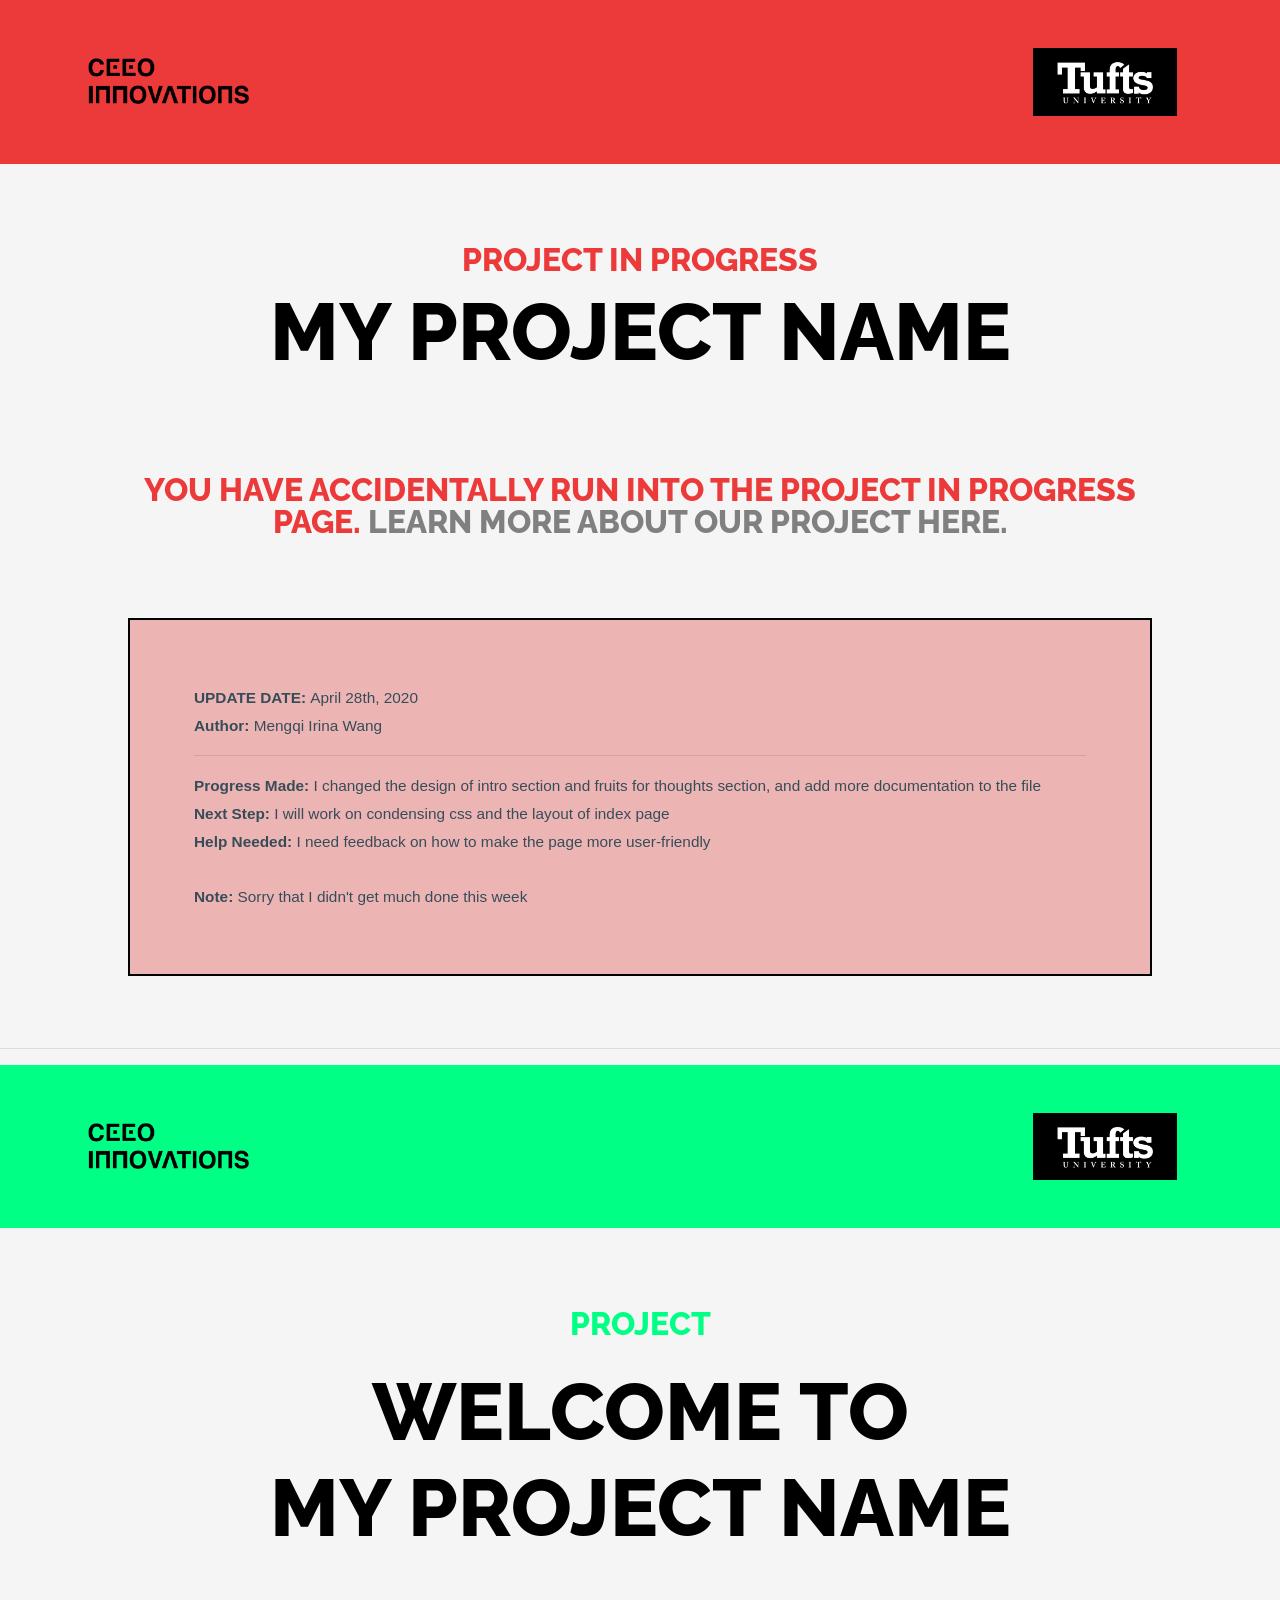
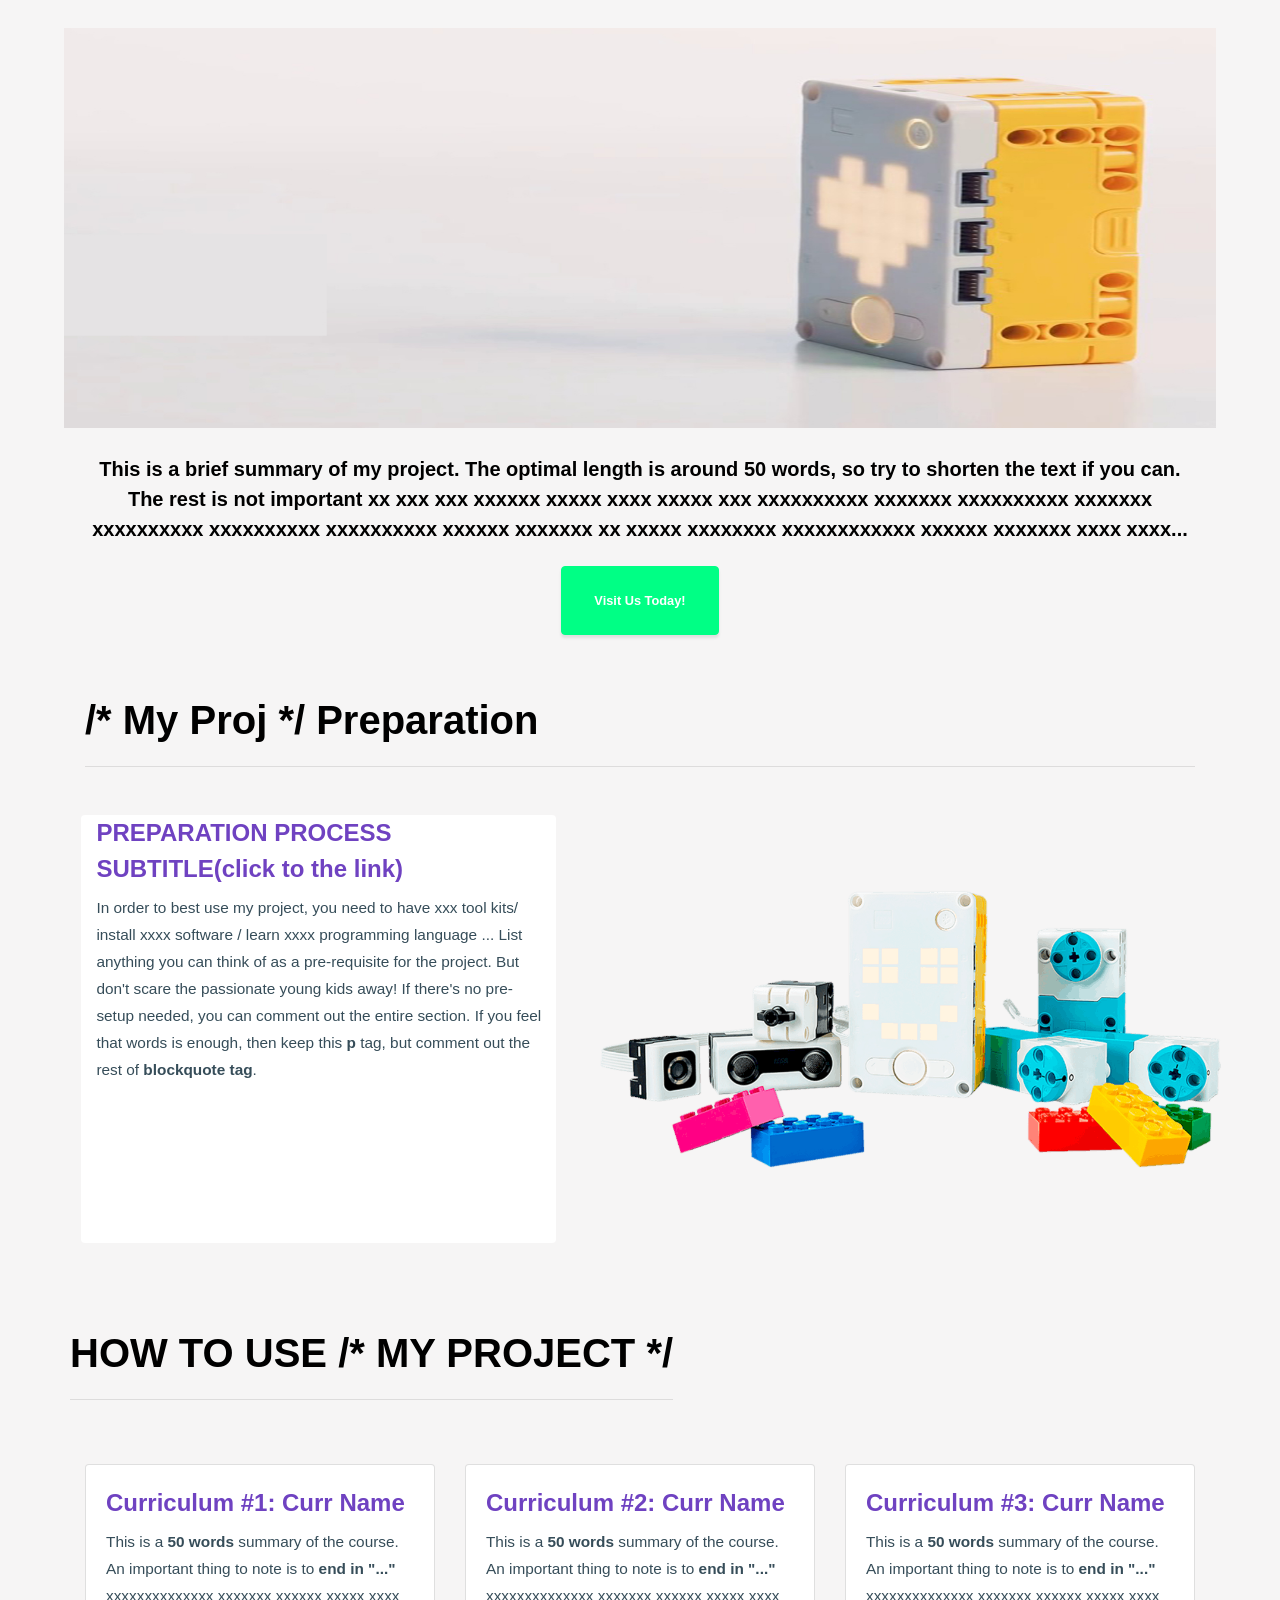
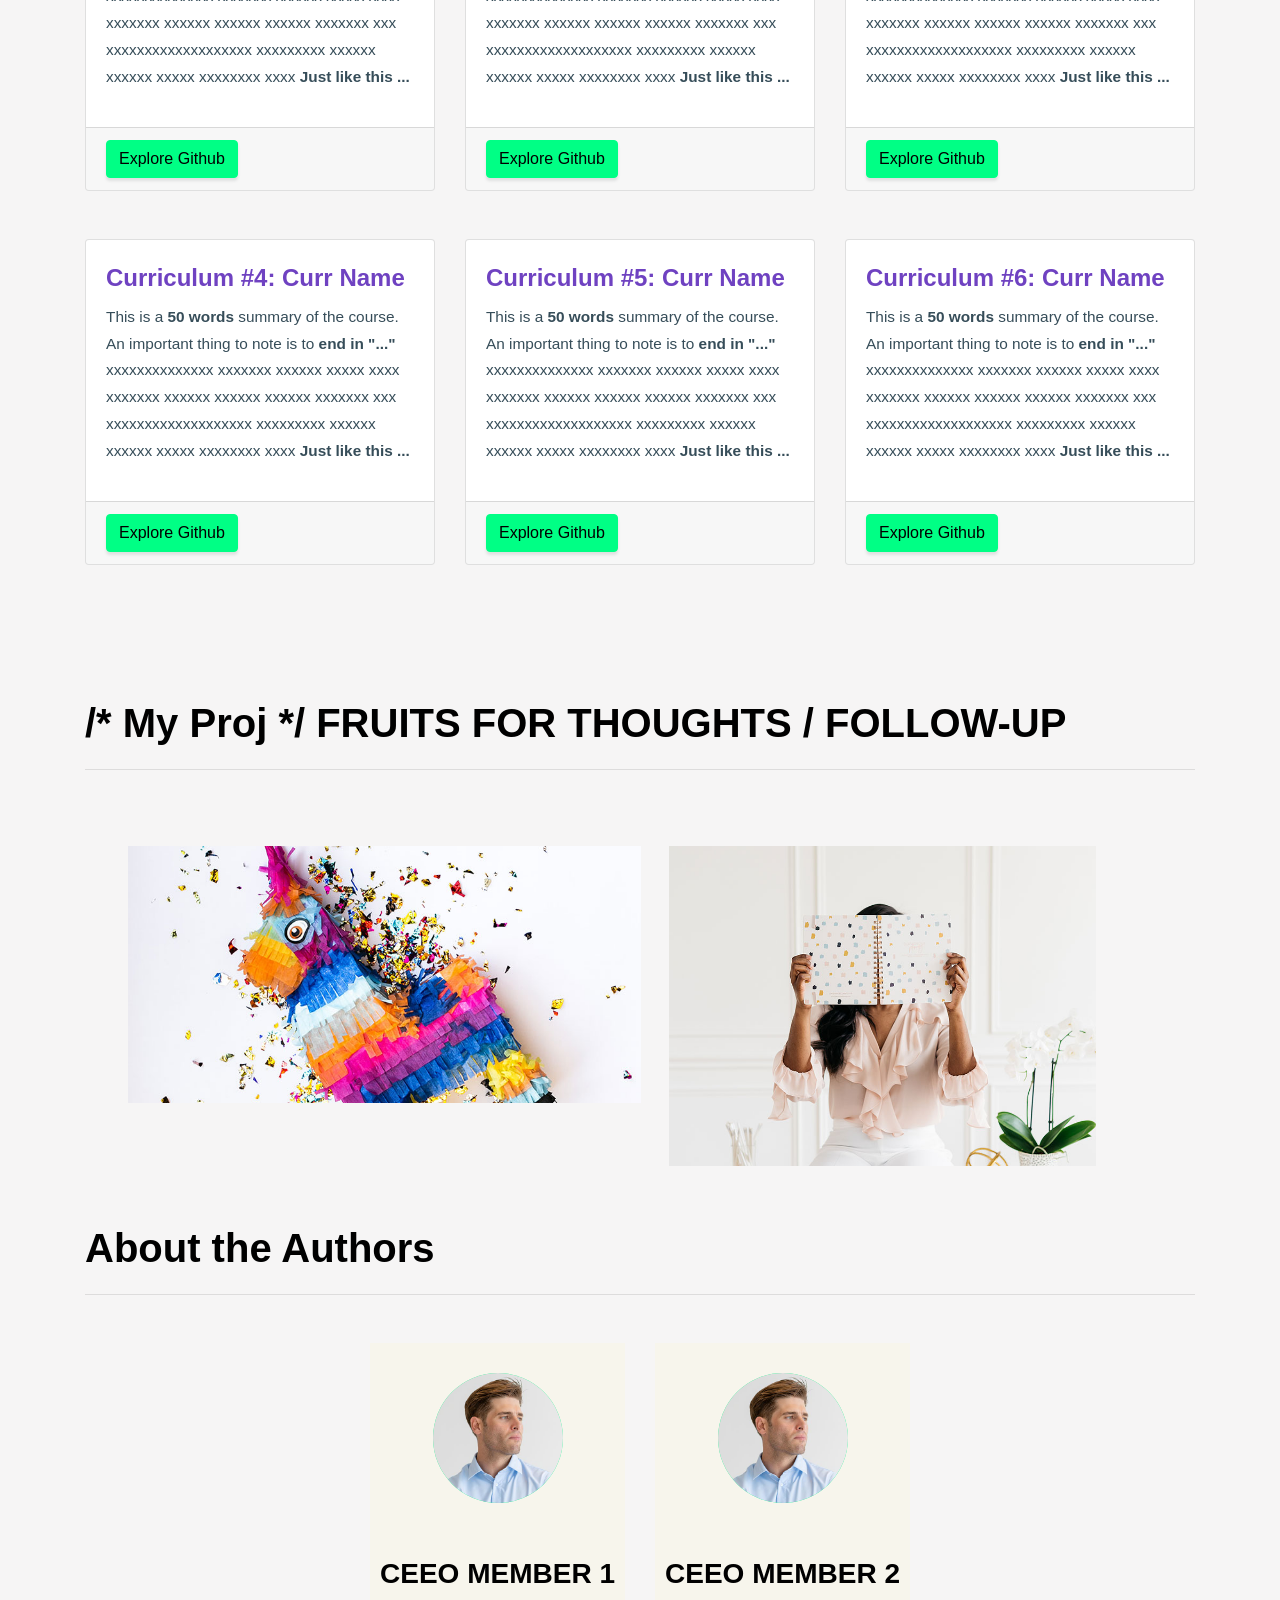
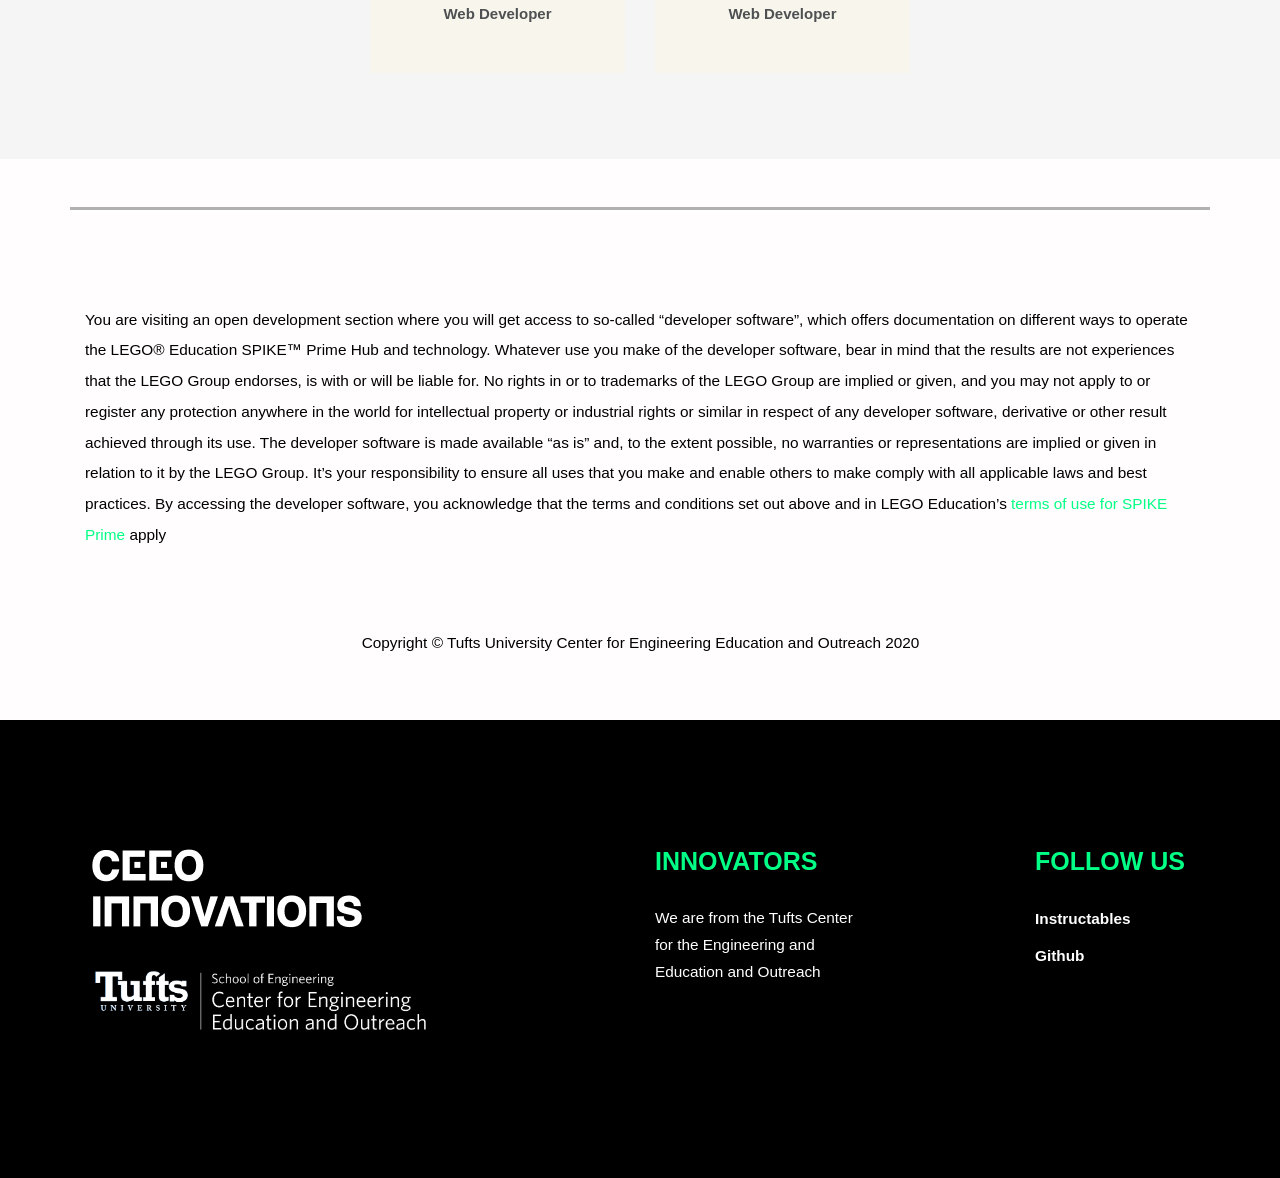
==== commit 49758e8a: "Update index.html" ====
--- a/index.html
+++ b/index.html
@@ -110,6 +110,11 @@
 	font-size:.875rem;
 	color:#6c757d;
 	white-space:nowrap}
+
+	img {
+    max-width: 100%;
+    max-height: 100%;
+}
 
 </style>
 
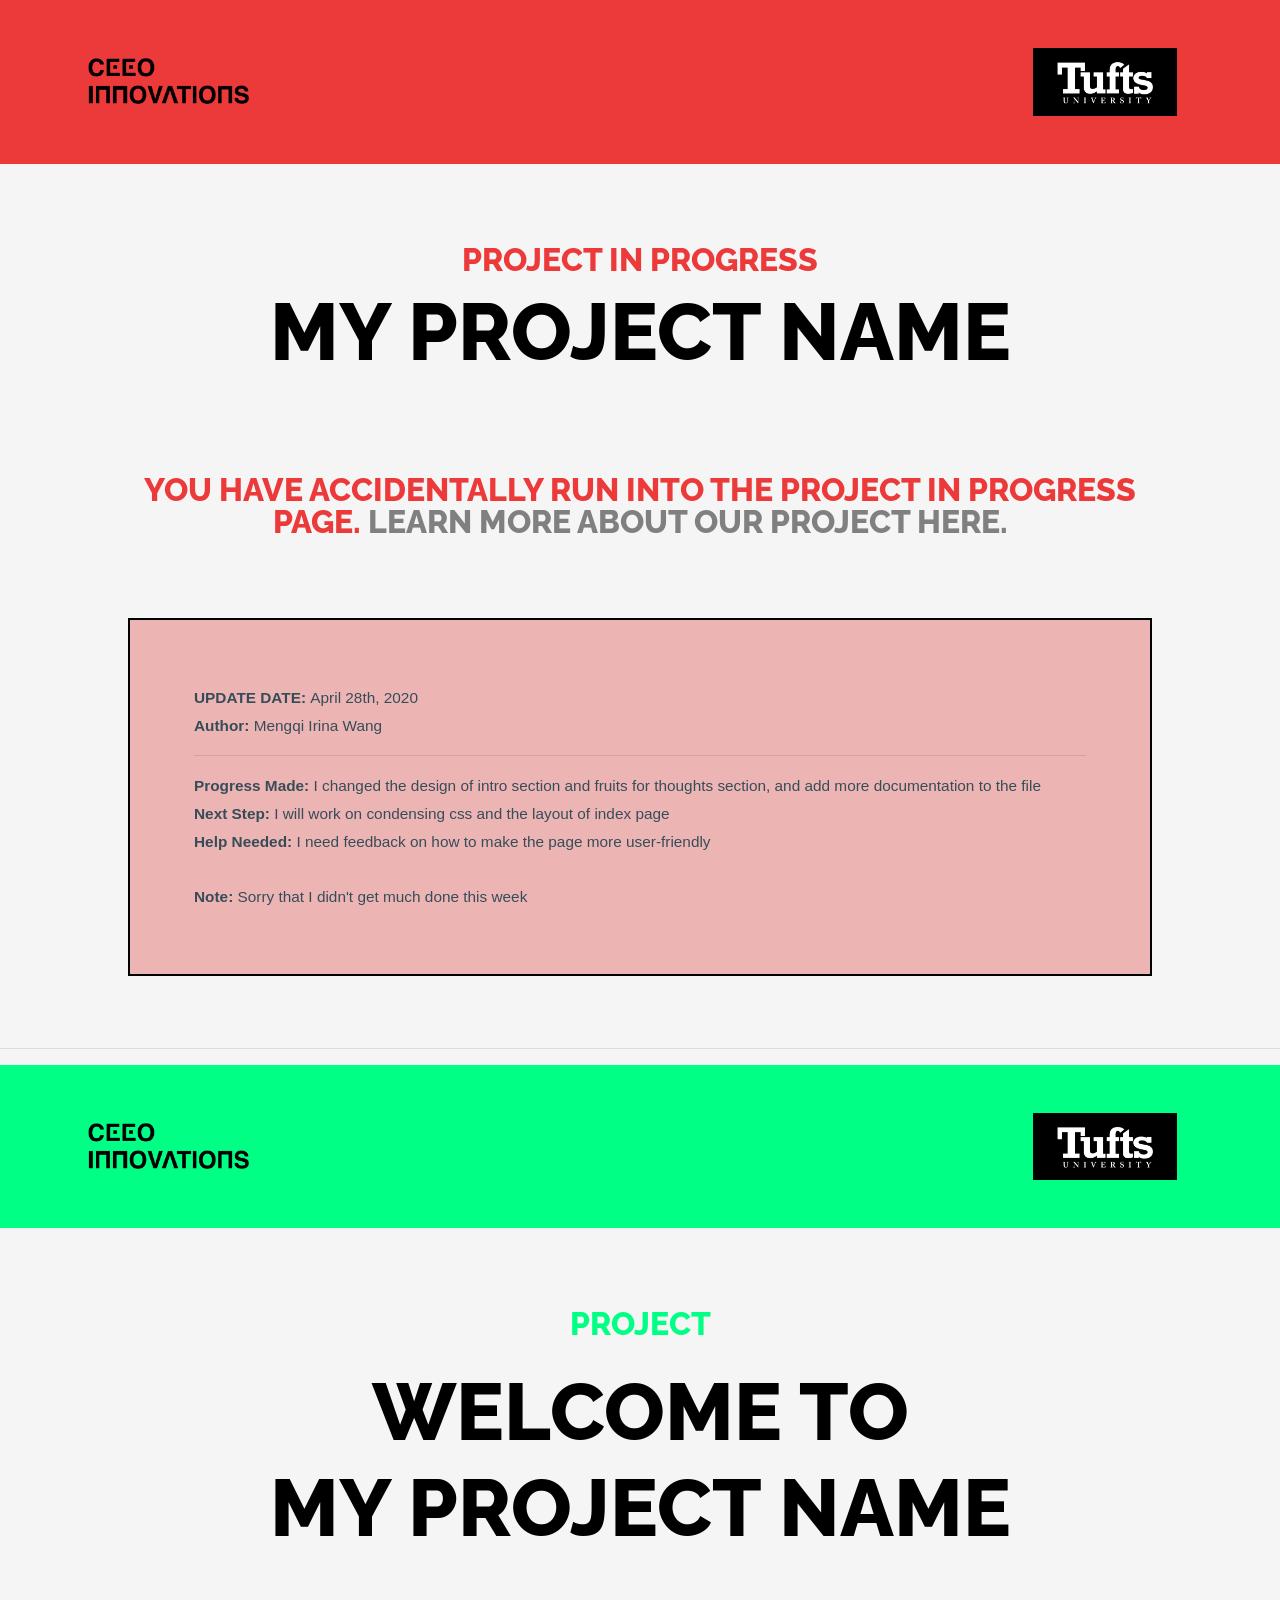
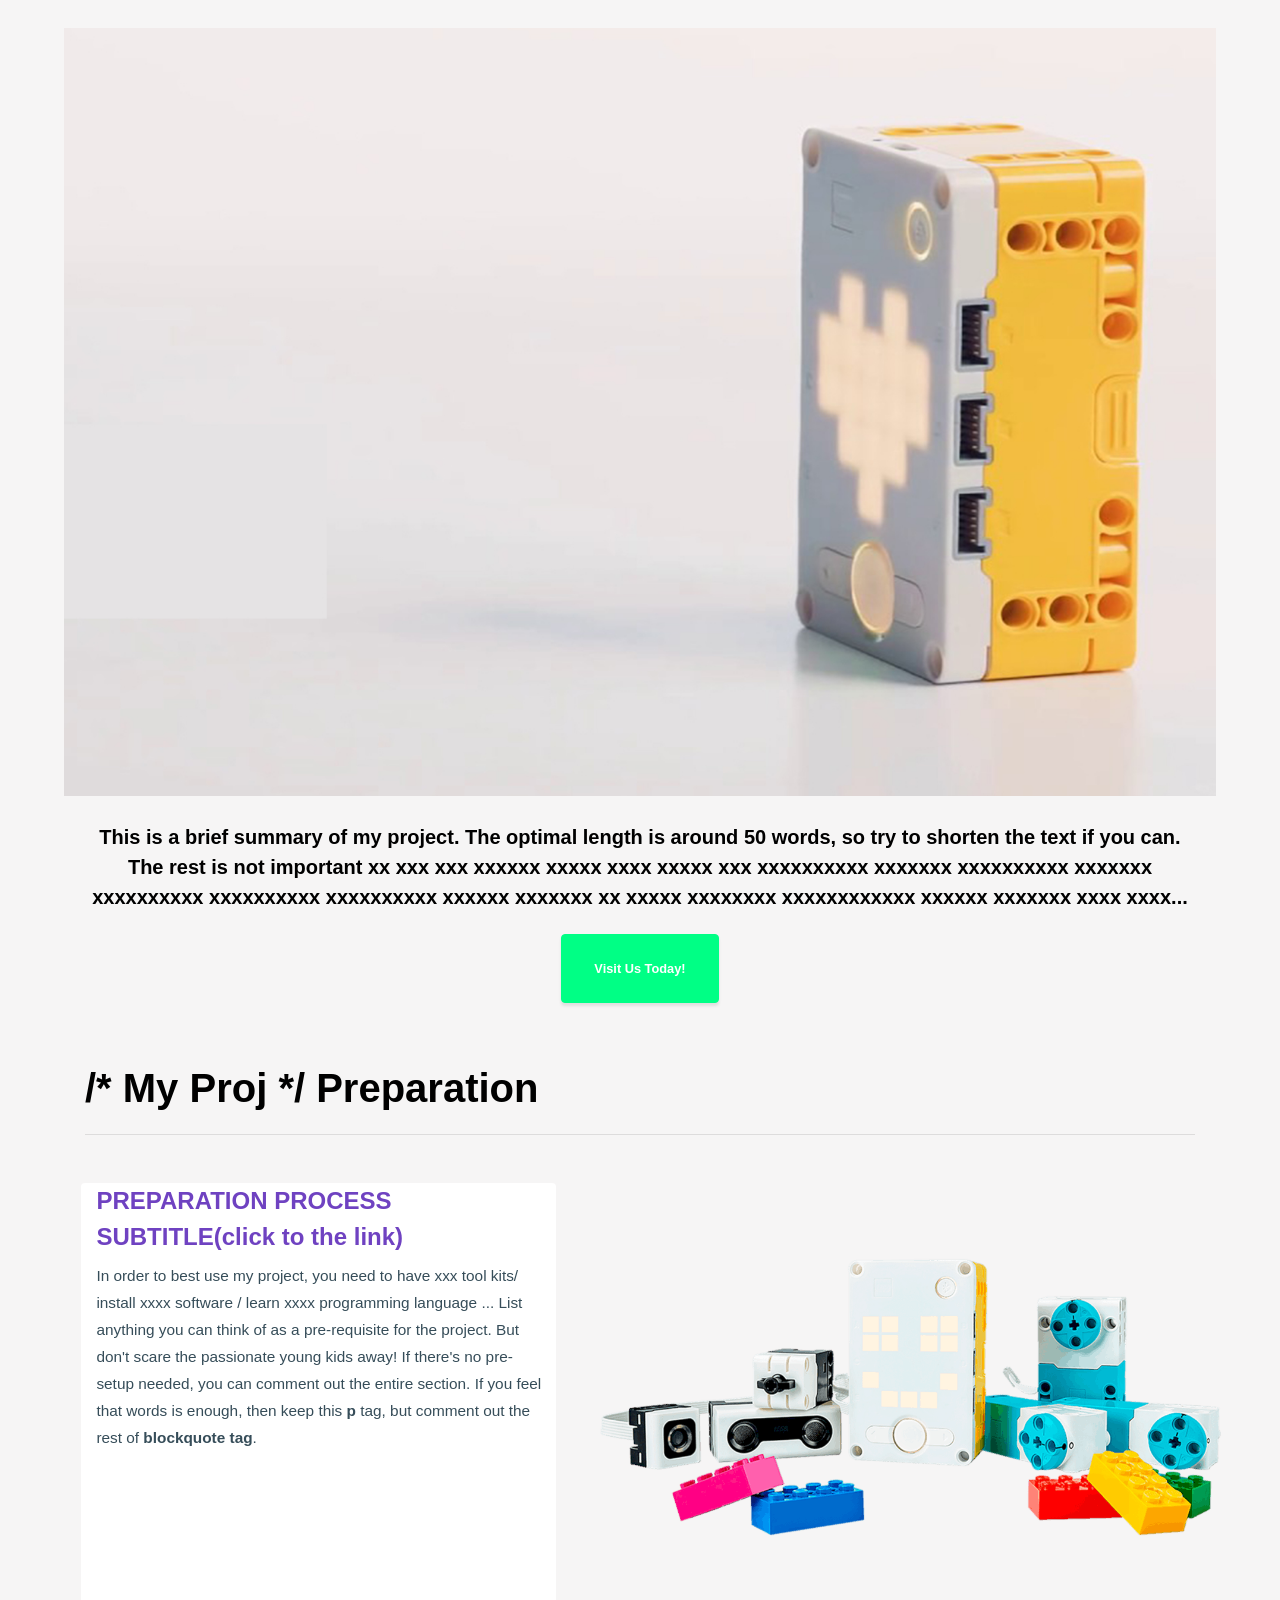
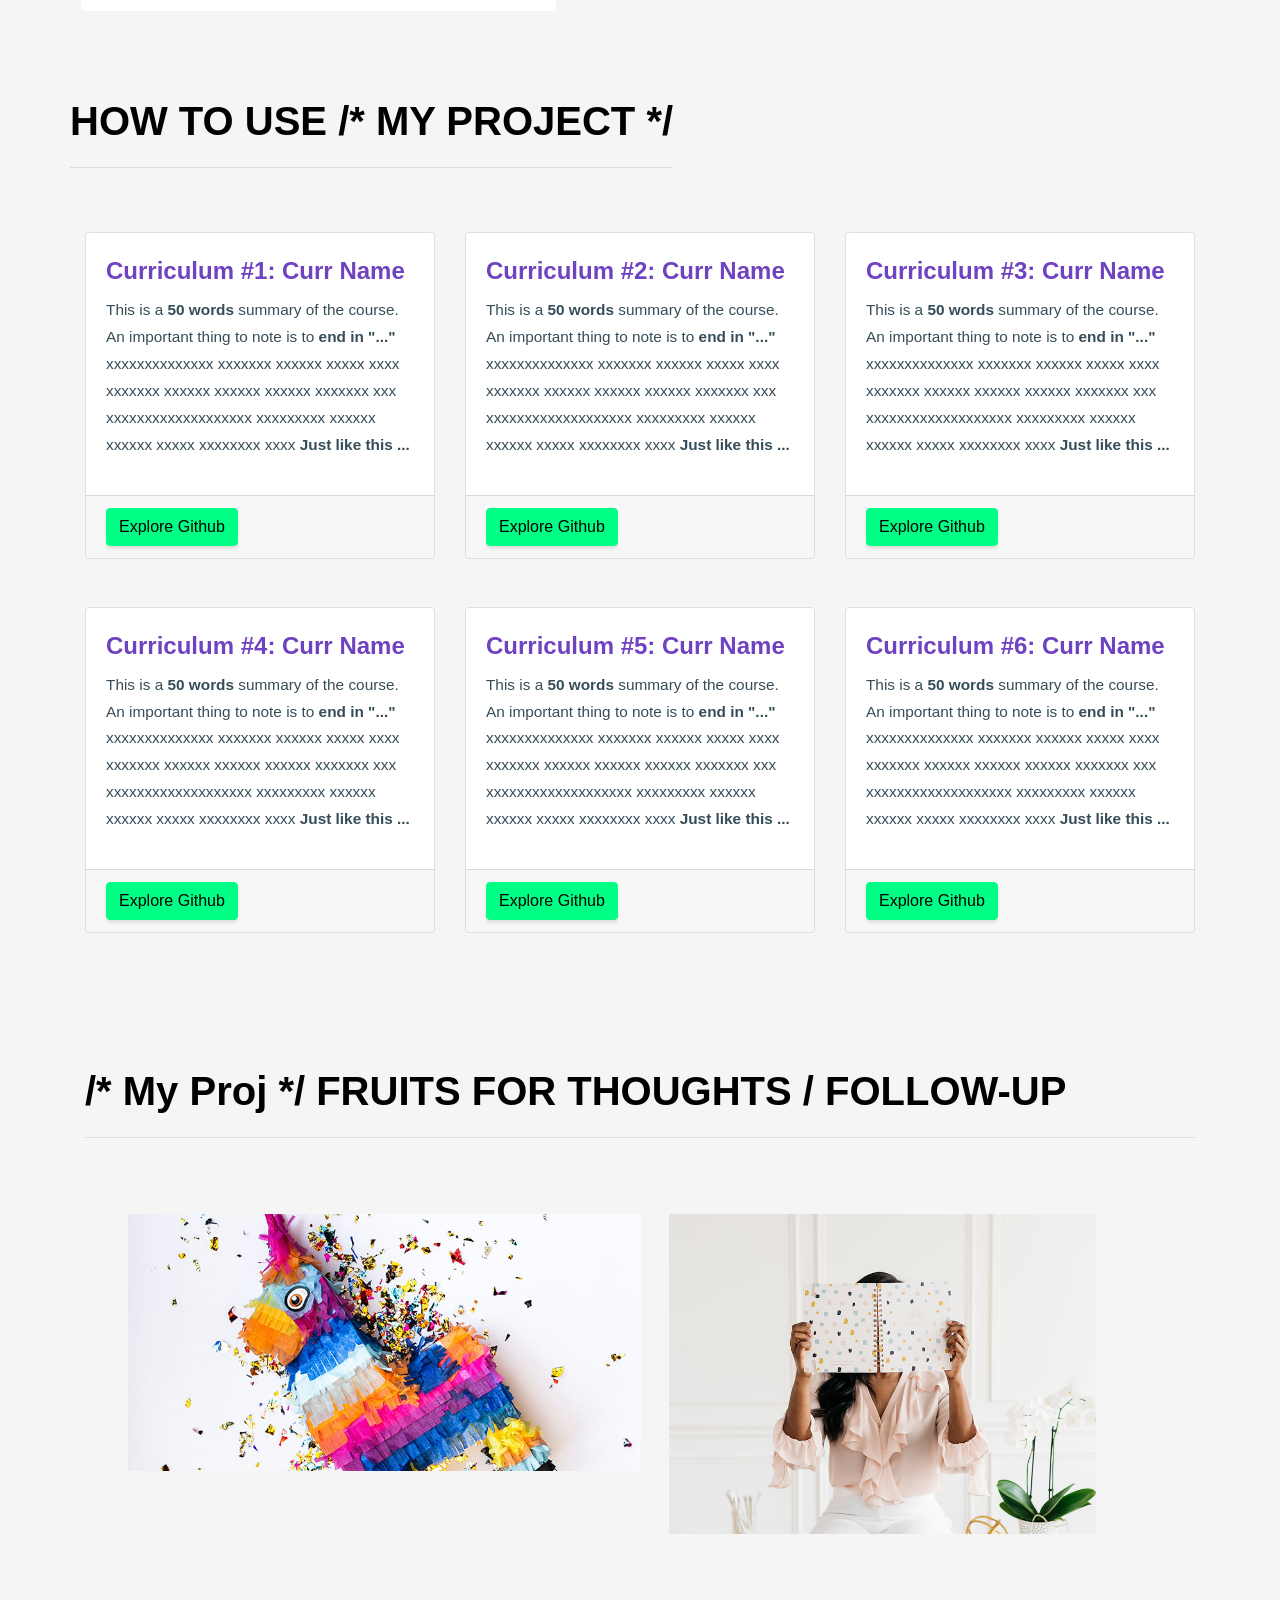
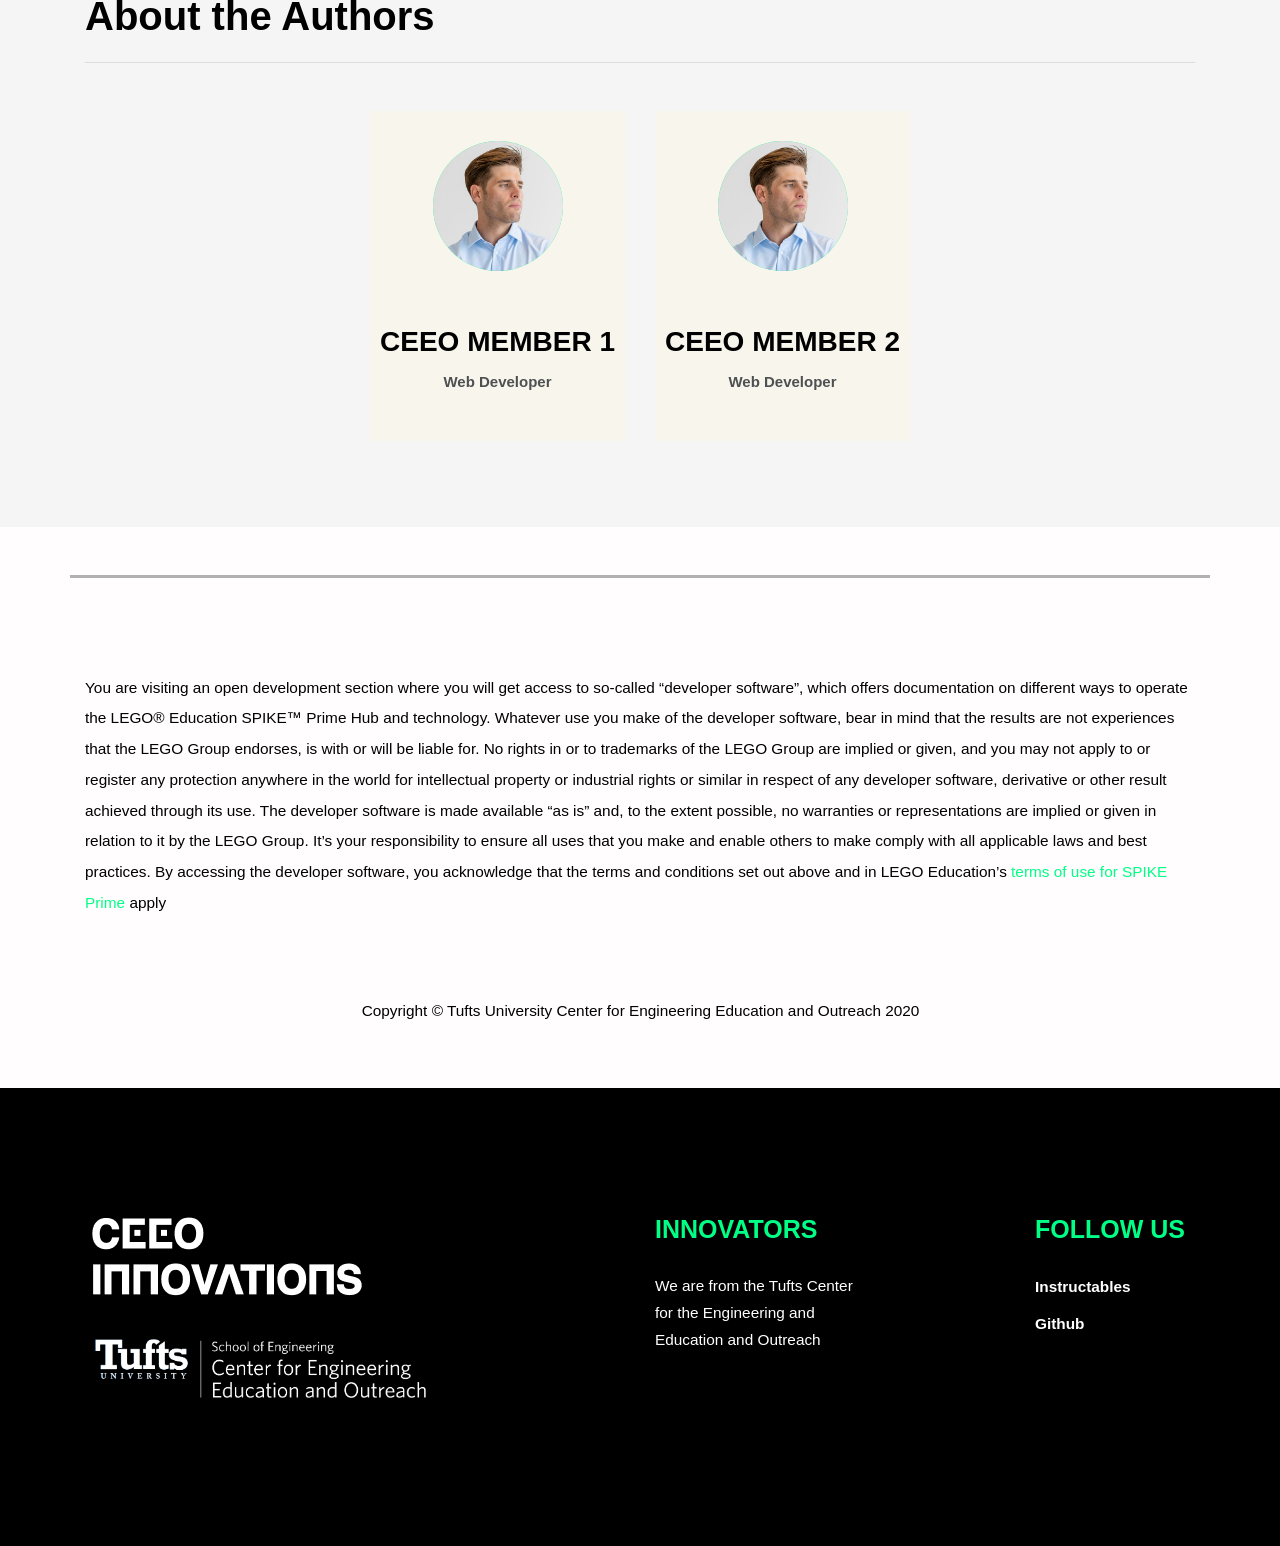
==== commit 0ac274f9: "Update index.html" ====
--- a/index.html
+++ b/index.html
@@ -111,7 +111,7 @@
 	color:#6c757d;
 	white-space:nowrap}
 
-	img {
+img {
     max-width: 100%;
     max-height: 100%;
 }
@@ -321,7 +321,7 @@
 		<div class="intro_img" style="display:block; margin-left:5%; margin-right: 5%; margin-bottom: 2%;" >
 			
 										<!-- \\\ YOUR PROJ IMAGE HERE /// -->
-			<img style="height: 400px; width:100%" src="web/img/intro4.jpg" alt="">
+			<img src="web/img/intro4.jpg" alt="">
 		</div>
 
 		<div class="intro_text" style="display: block; margin-left:7%; margin-right: 7%; text-align: center;">
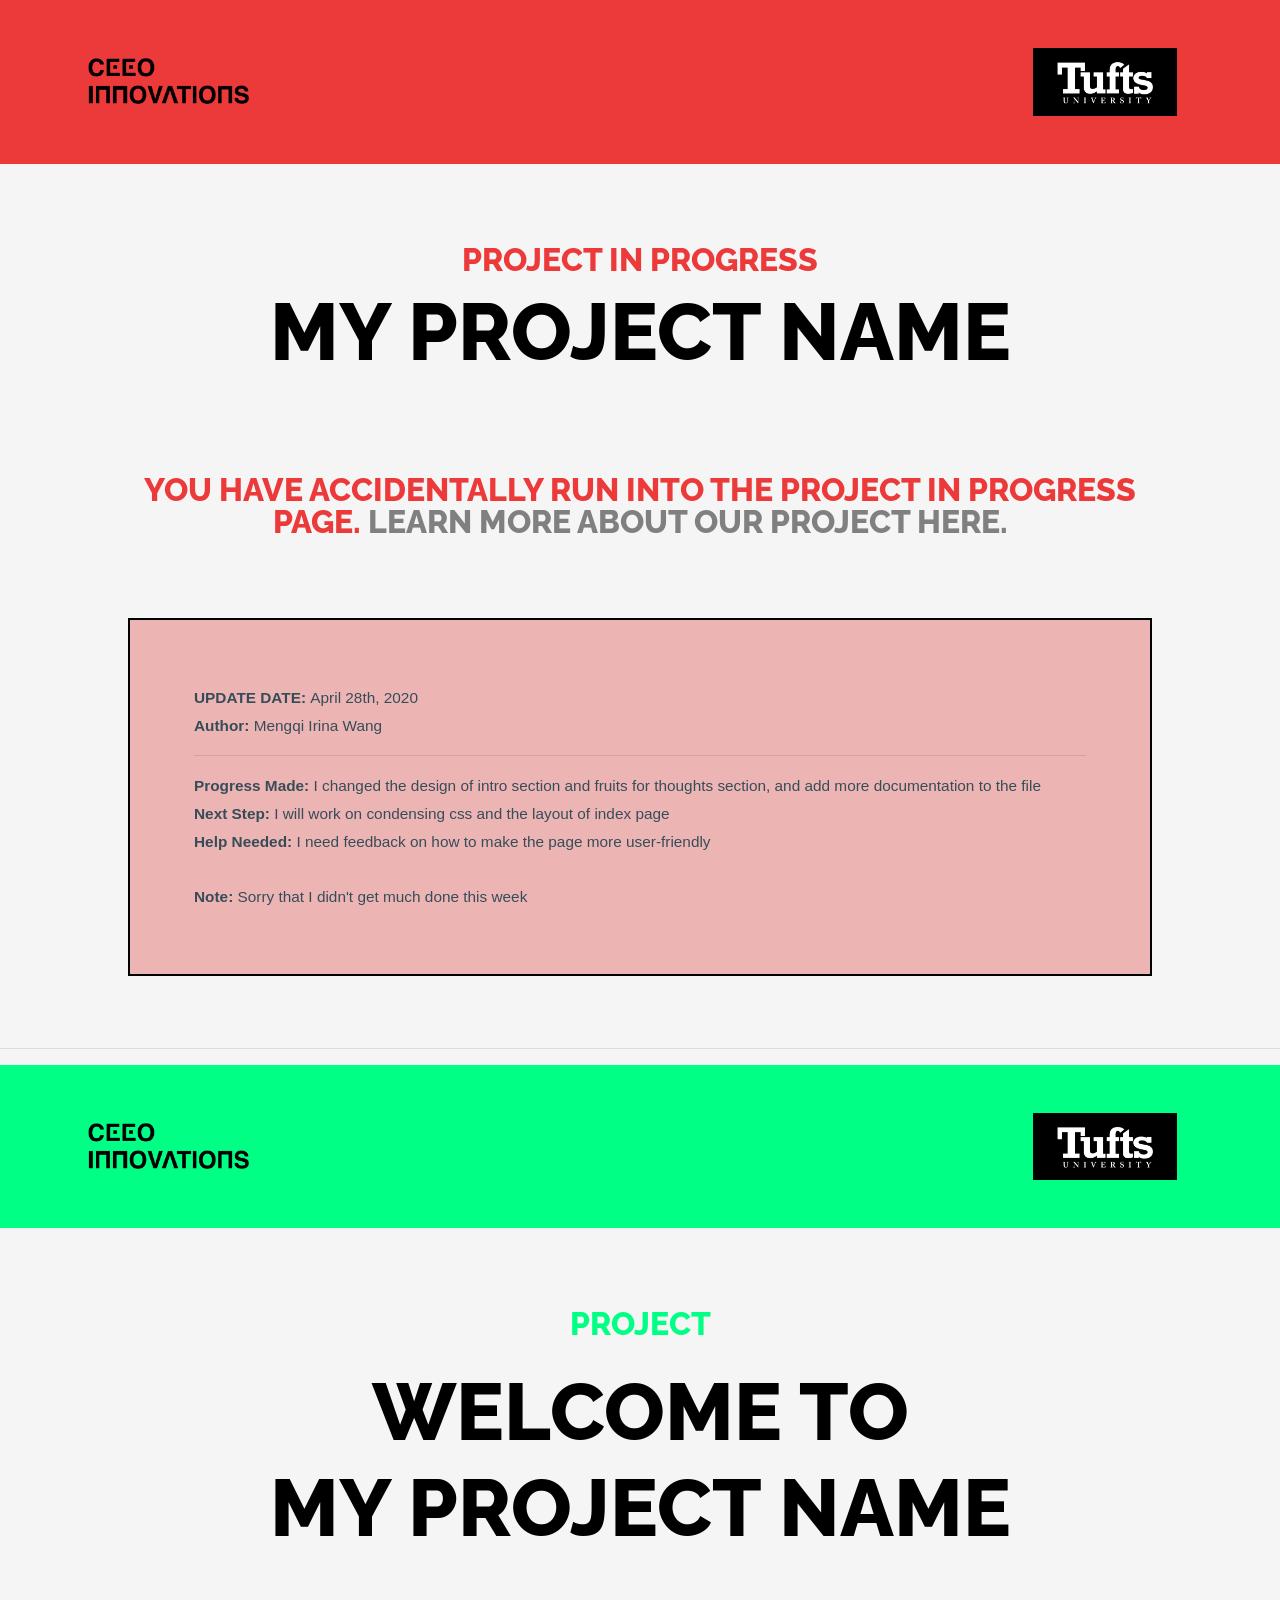
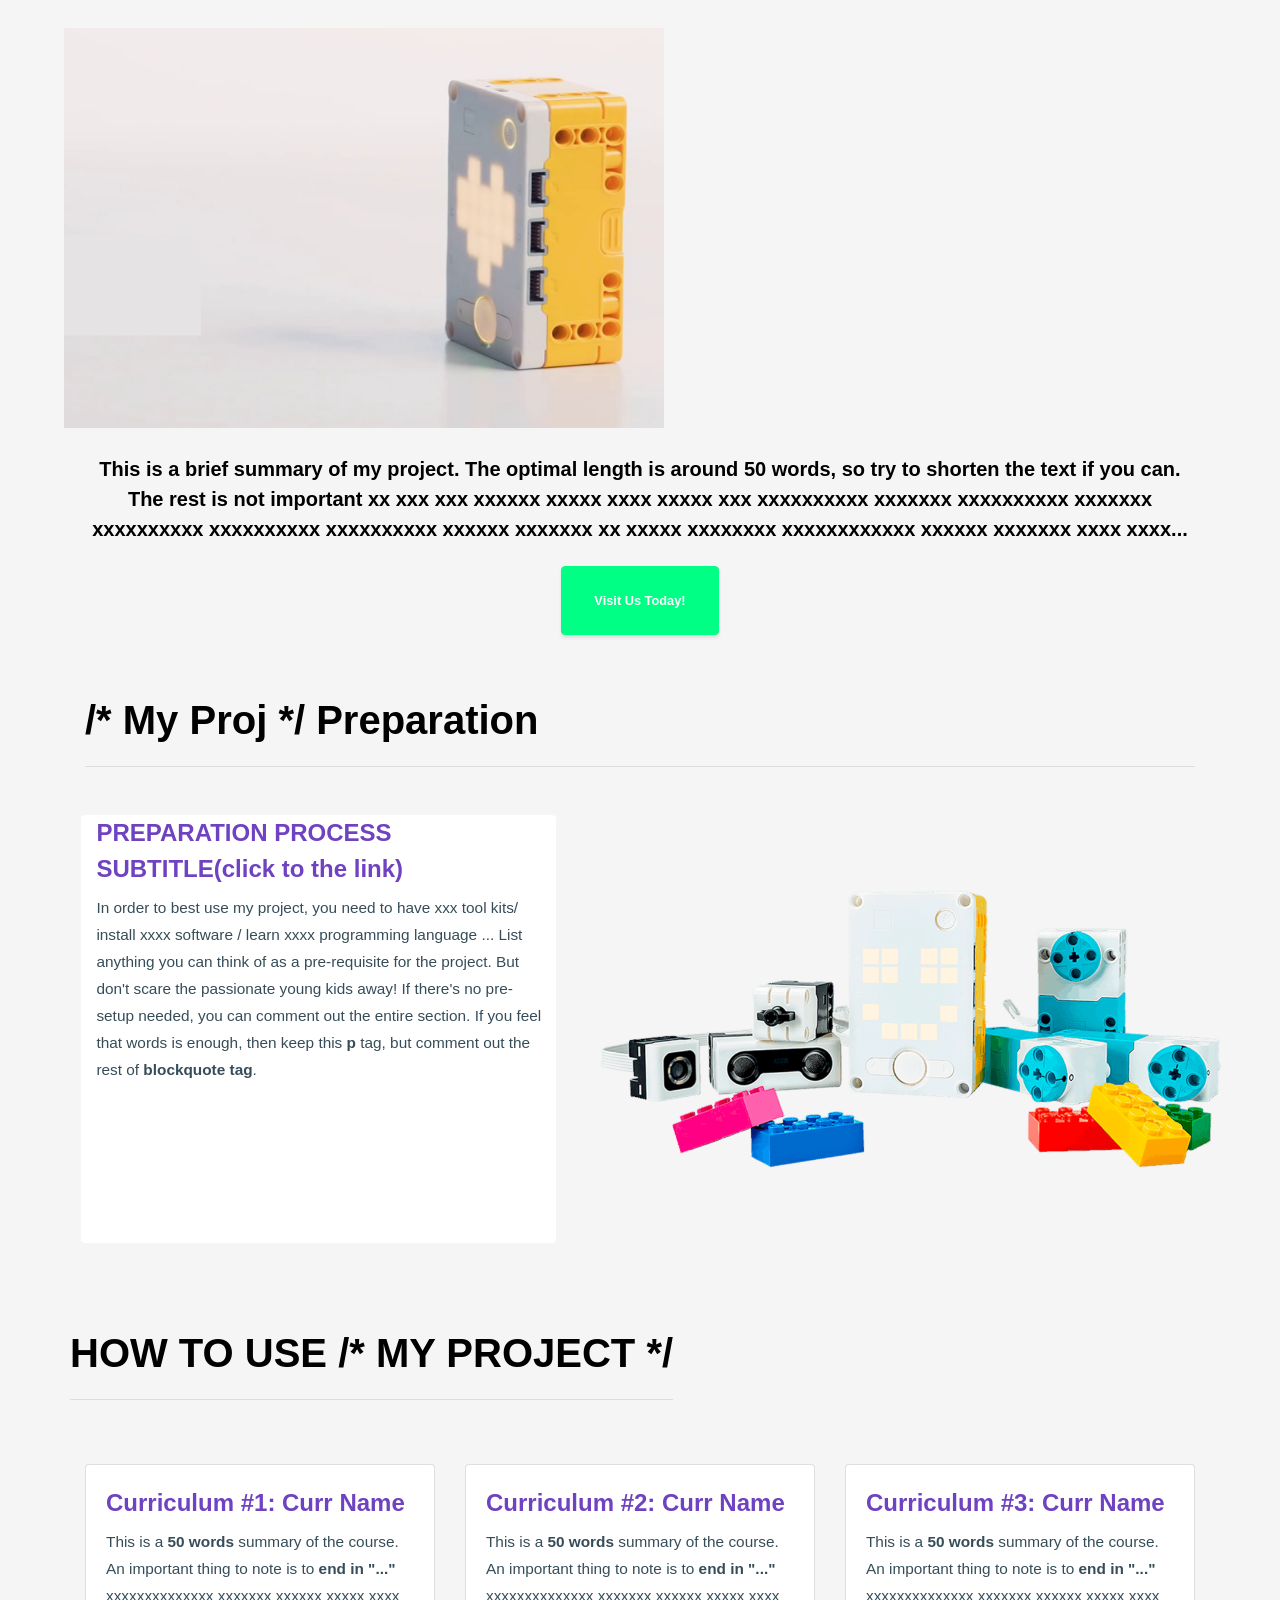
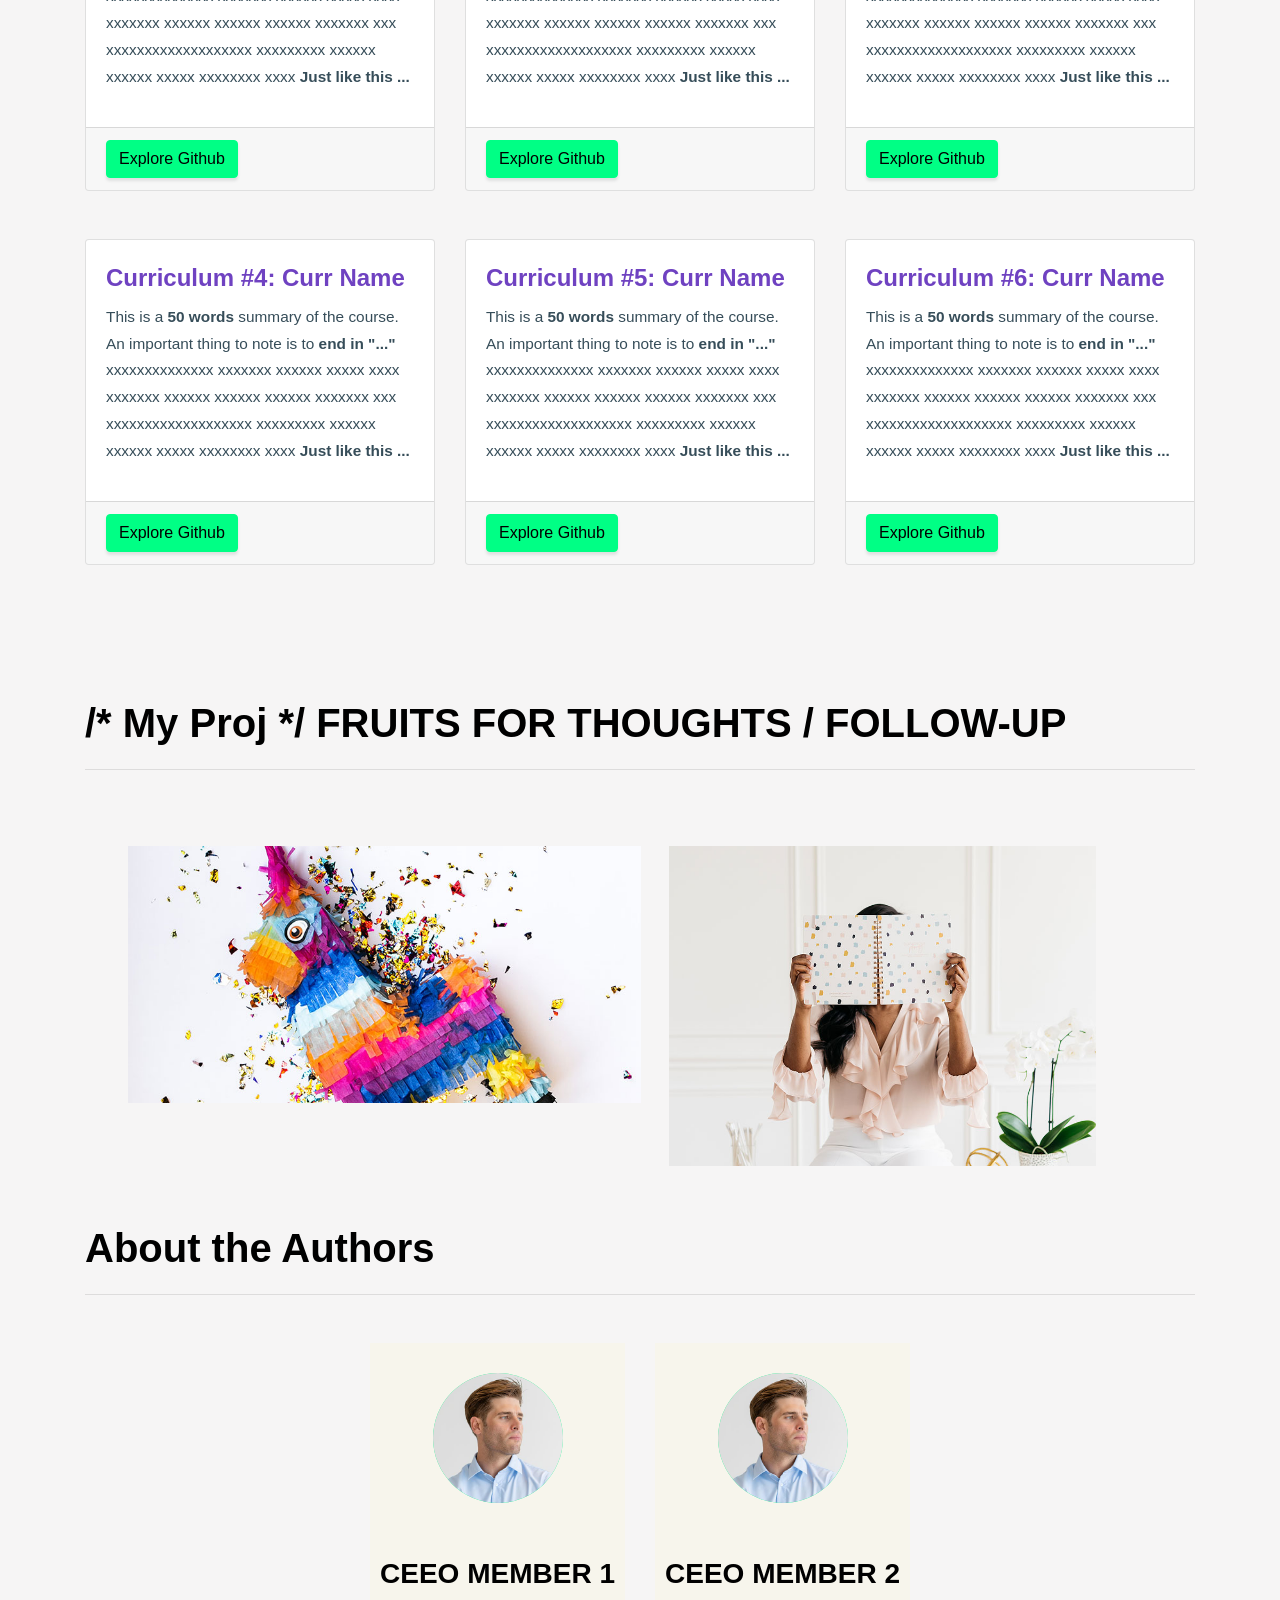
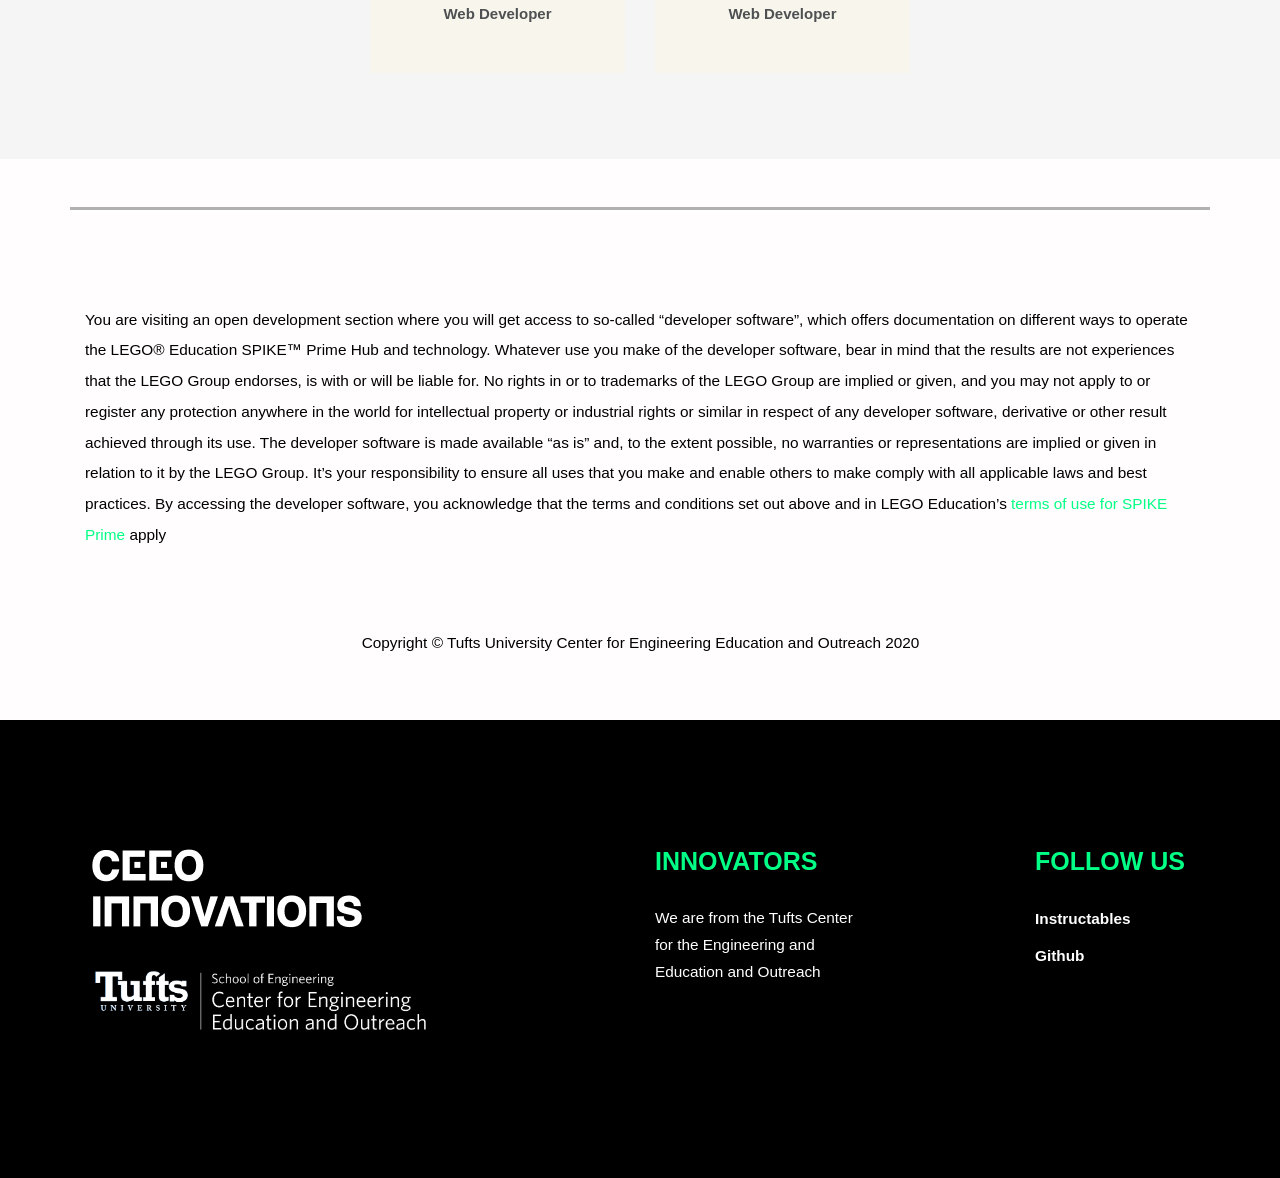
==== commit 7ab3acf6: "Update index.html" ====
--- a/index.html
+++ b/index.html
@@ -318,7 +318,7 @@
 	========================================================================-->
 
 	<div id="PROJECT INTRO">
-		<div class="intro_img" style="display:block; margin-left:5%; margin-right: 5%; margin-bottom: 2%;" >
+		<div class="intro_img" style="display:block; margin-left:5%; margin-right: 5%; margin-bottom: 2%; height: 400px; width:100%" >
 			
 										<!-- \\\ YOUR PROJ IMAGE HERE /// -->
 			<img src="web/img/intro4.jpg" alt="">
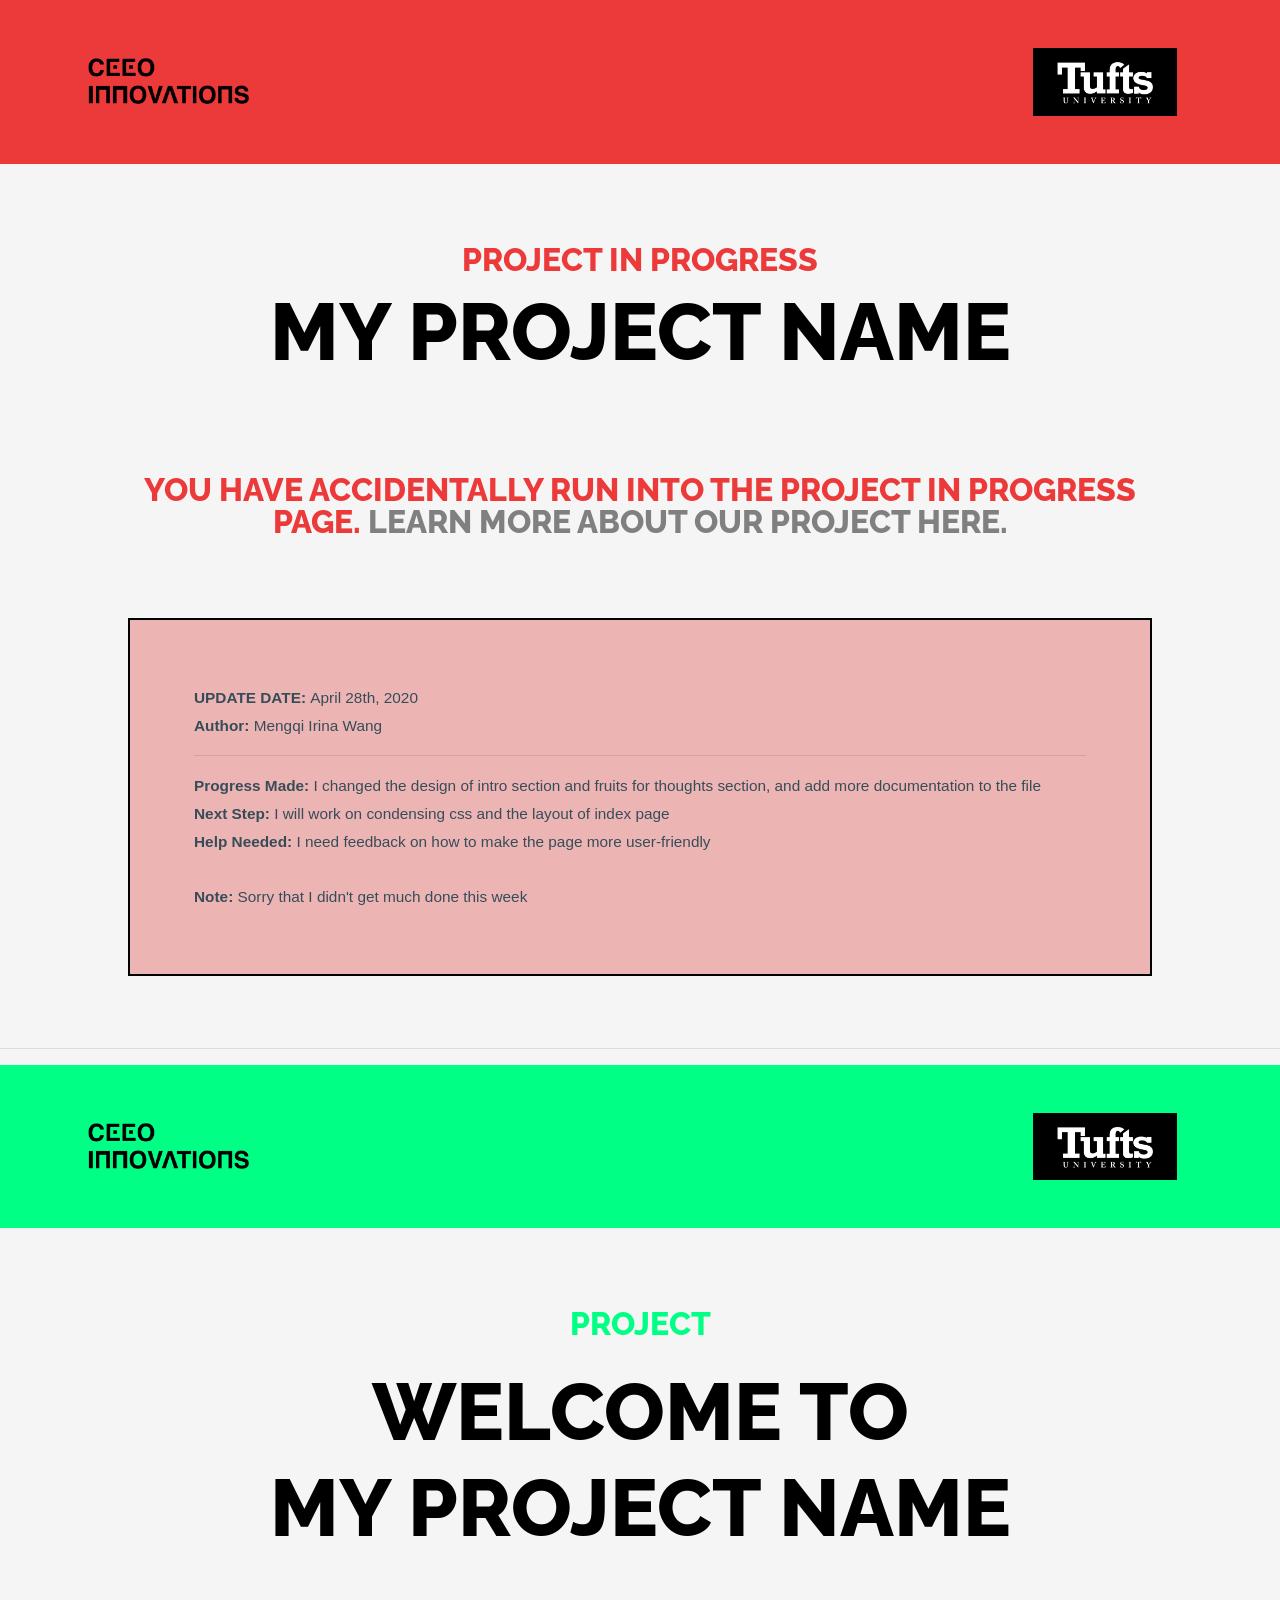
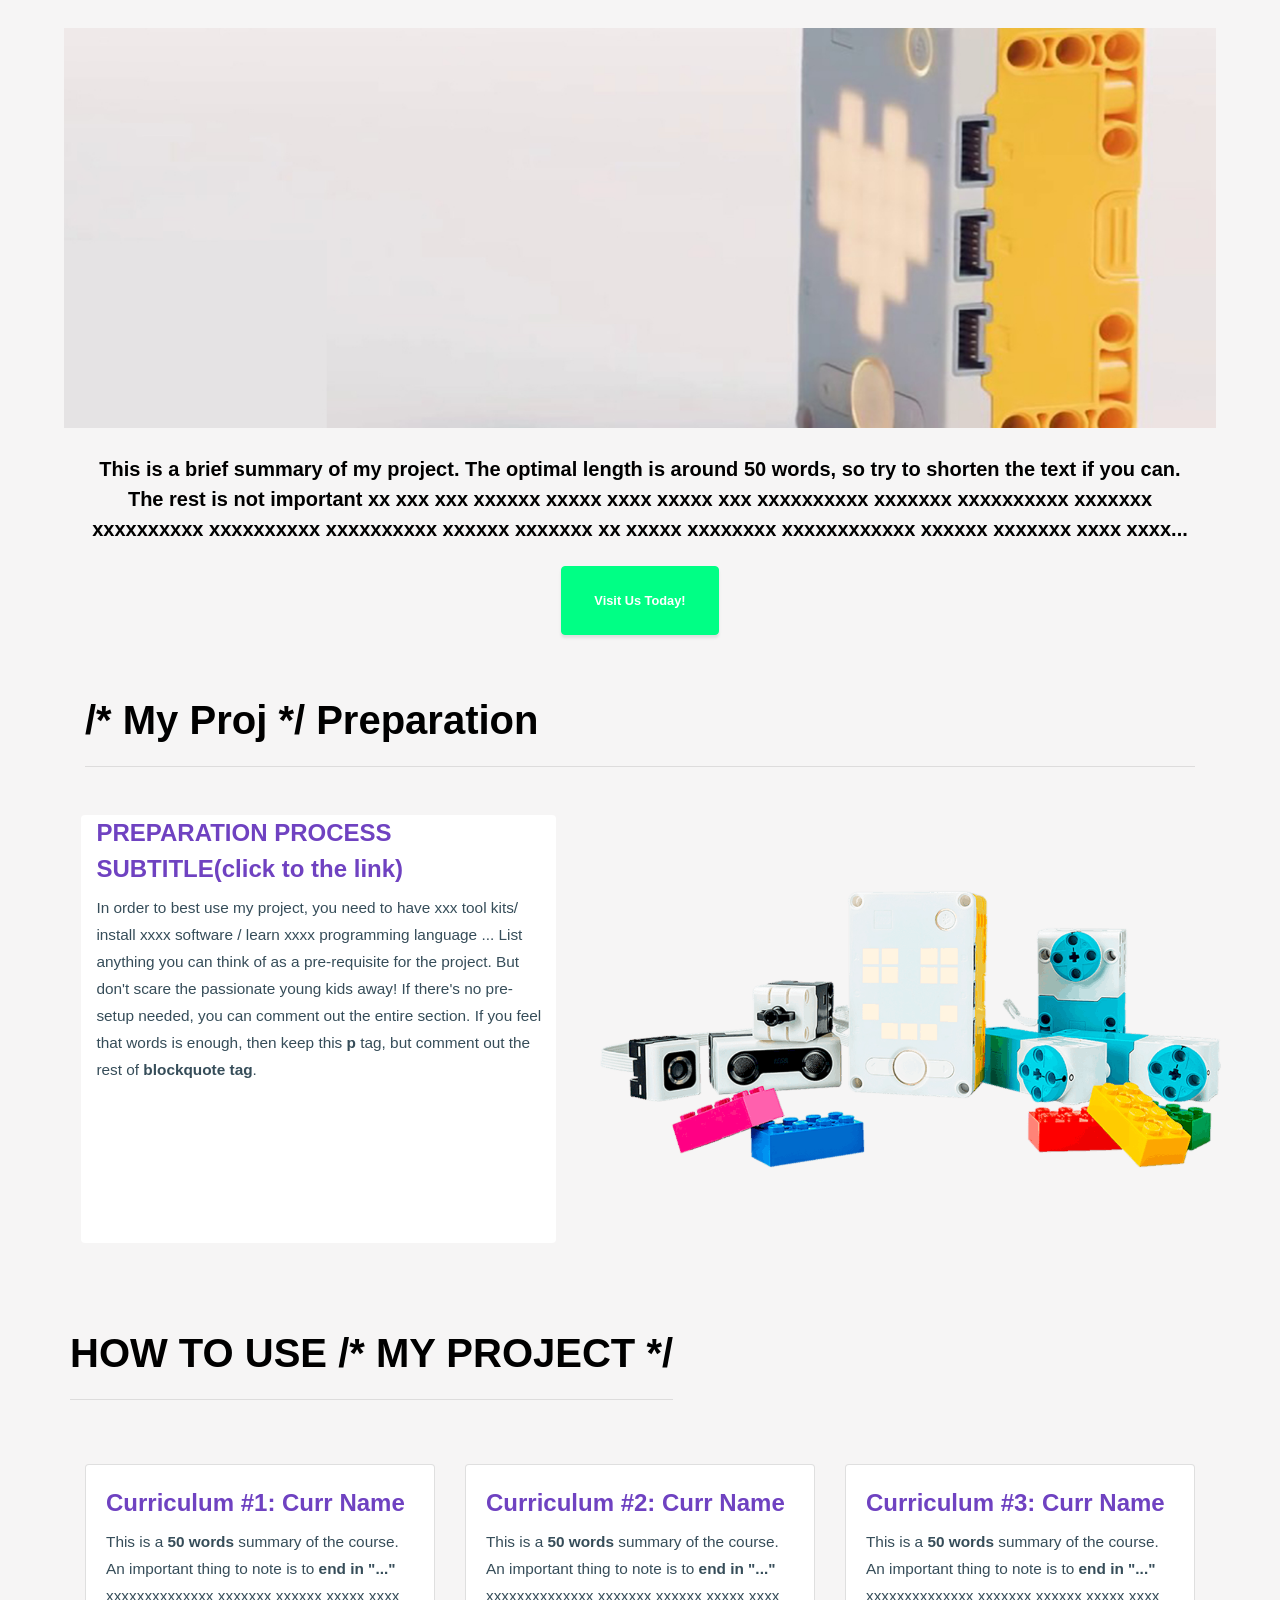
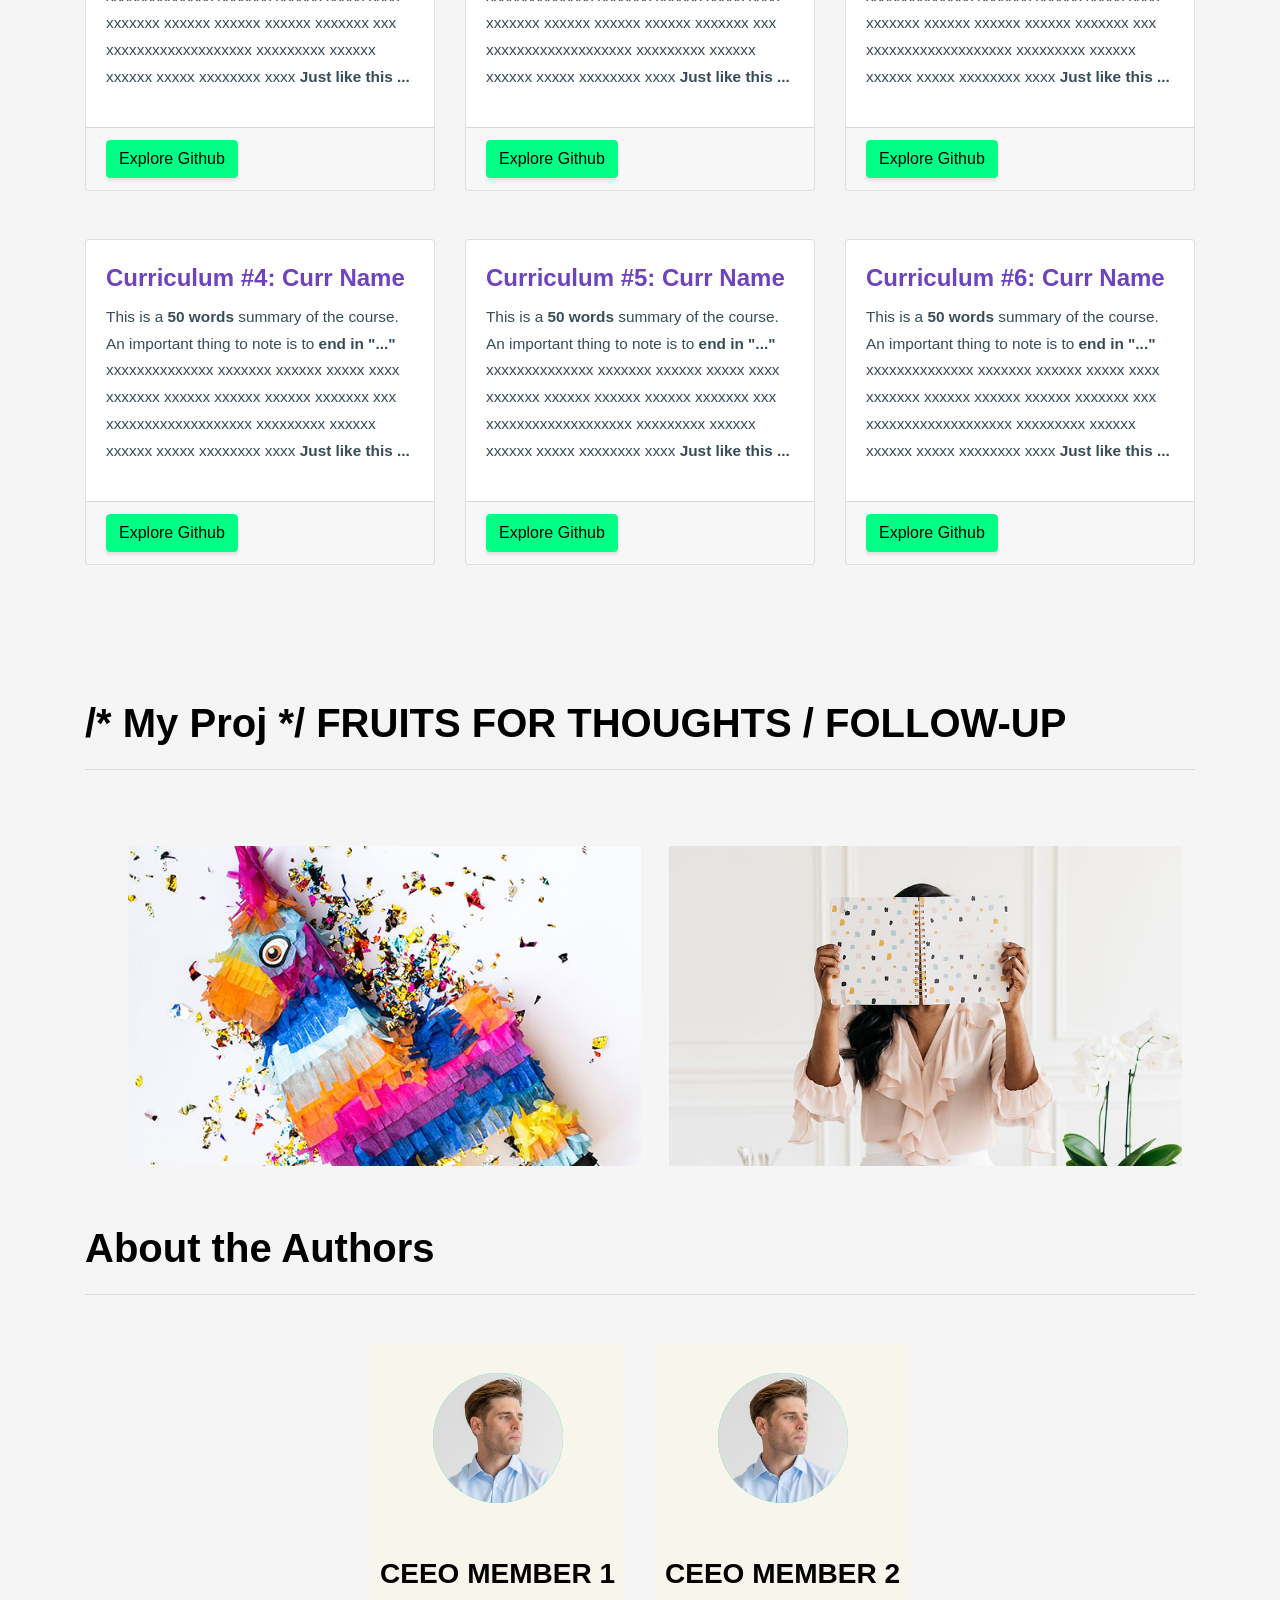
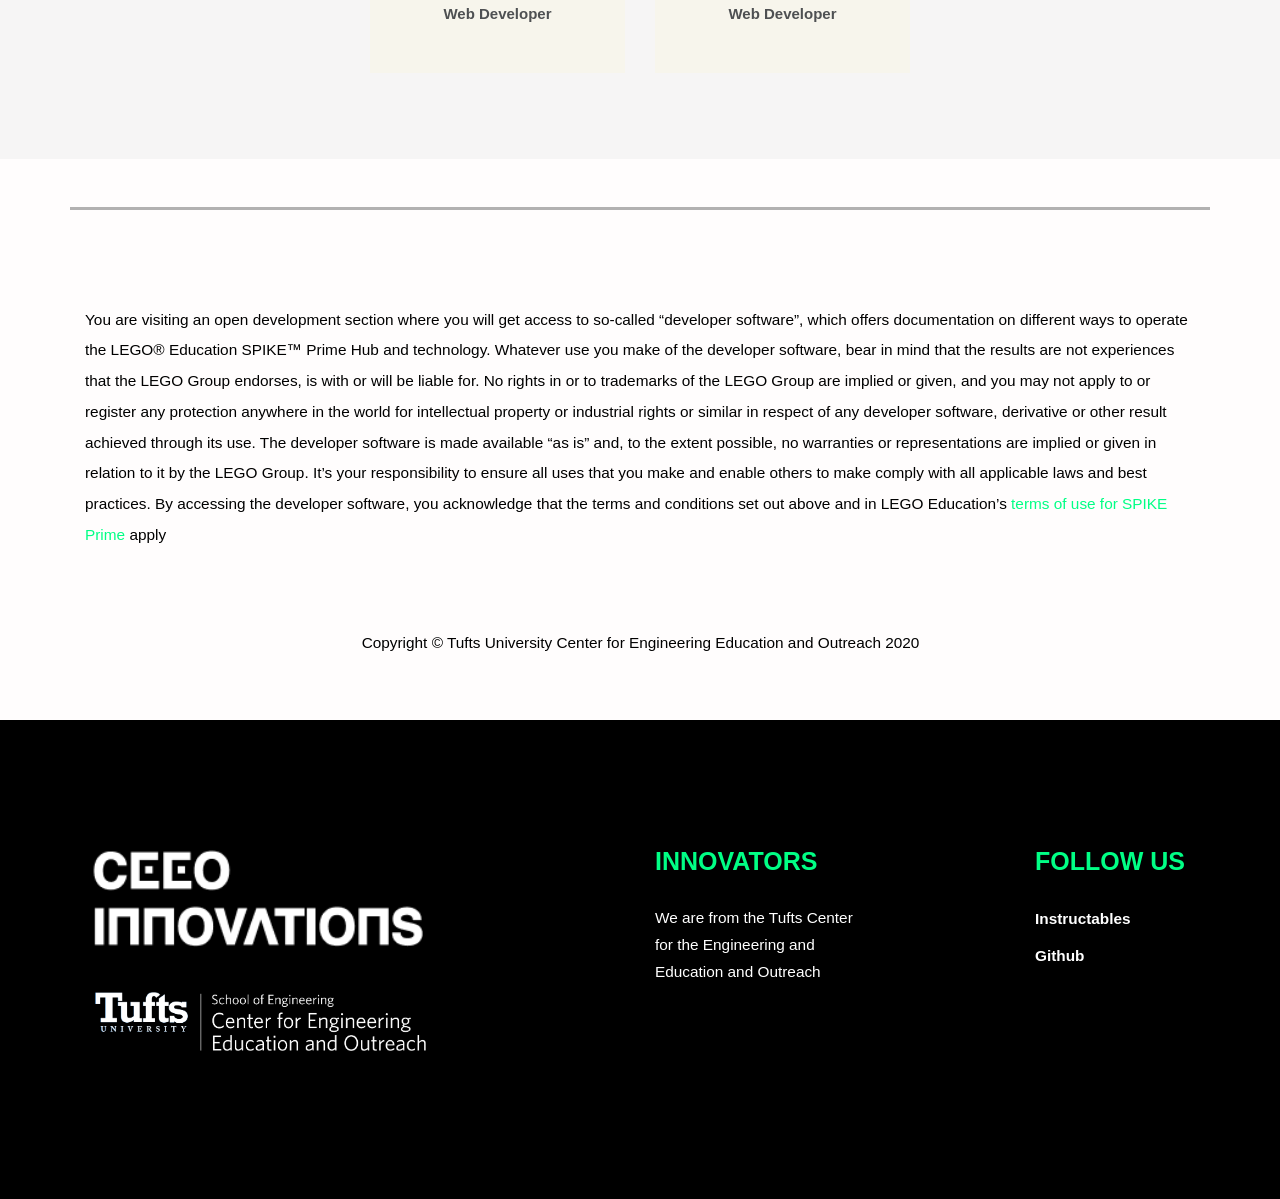
==== commit cf0b5b73: "Update index.html" ====
--- a/index.html
+++ b/index.html
@@ -112,8 +112,12 @@
 	white-space:nowrap}
 
 img {
-    max-width: 100%;
+	width: 100%;
+    height: 100%;
+    object-fit: cover;
+    /* max-width: 100%;
     max-height: 100%;
+	object-fit: cover; */
 }
 
 </style>
@@ -318,7 +322,7 @@
 	========================================================================-->
 
 	<div id="PROJECT INTRO">
-		<div class="intro_img" style="display:block; margin-left:5%; margin-right: 5%; margin-bottom: 2%; height: 400px; width:100%" >
+		<div class="intro_img" style="display:block; overflow:hidden; margin-left:5%; margin-right: 5%; margin-bottom: 2%; height: 400px; width:90%" >
 			
 										<!-- \\\ YOUR PROJ IMAGE HERE /// -->
 			<img src="web/img/intro4.jpg" alt="">
